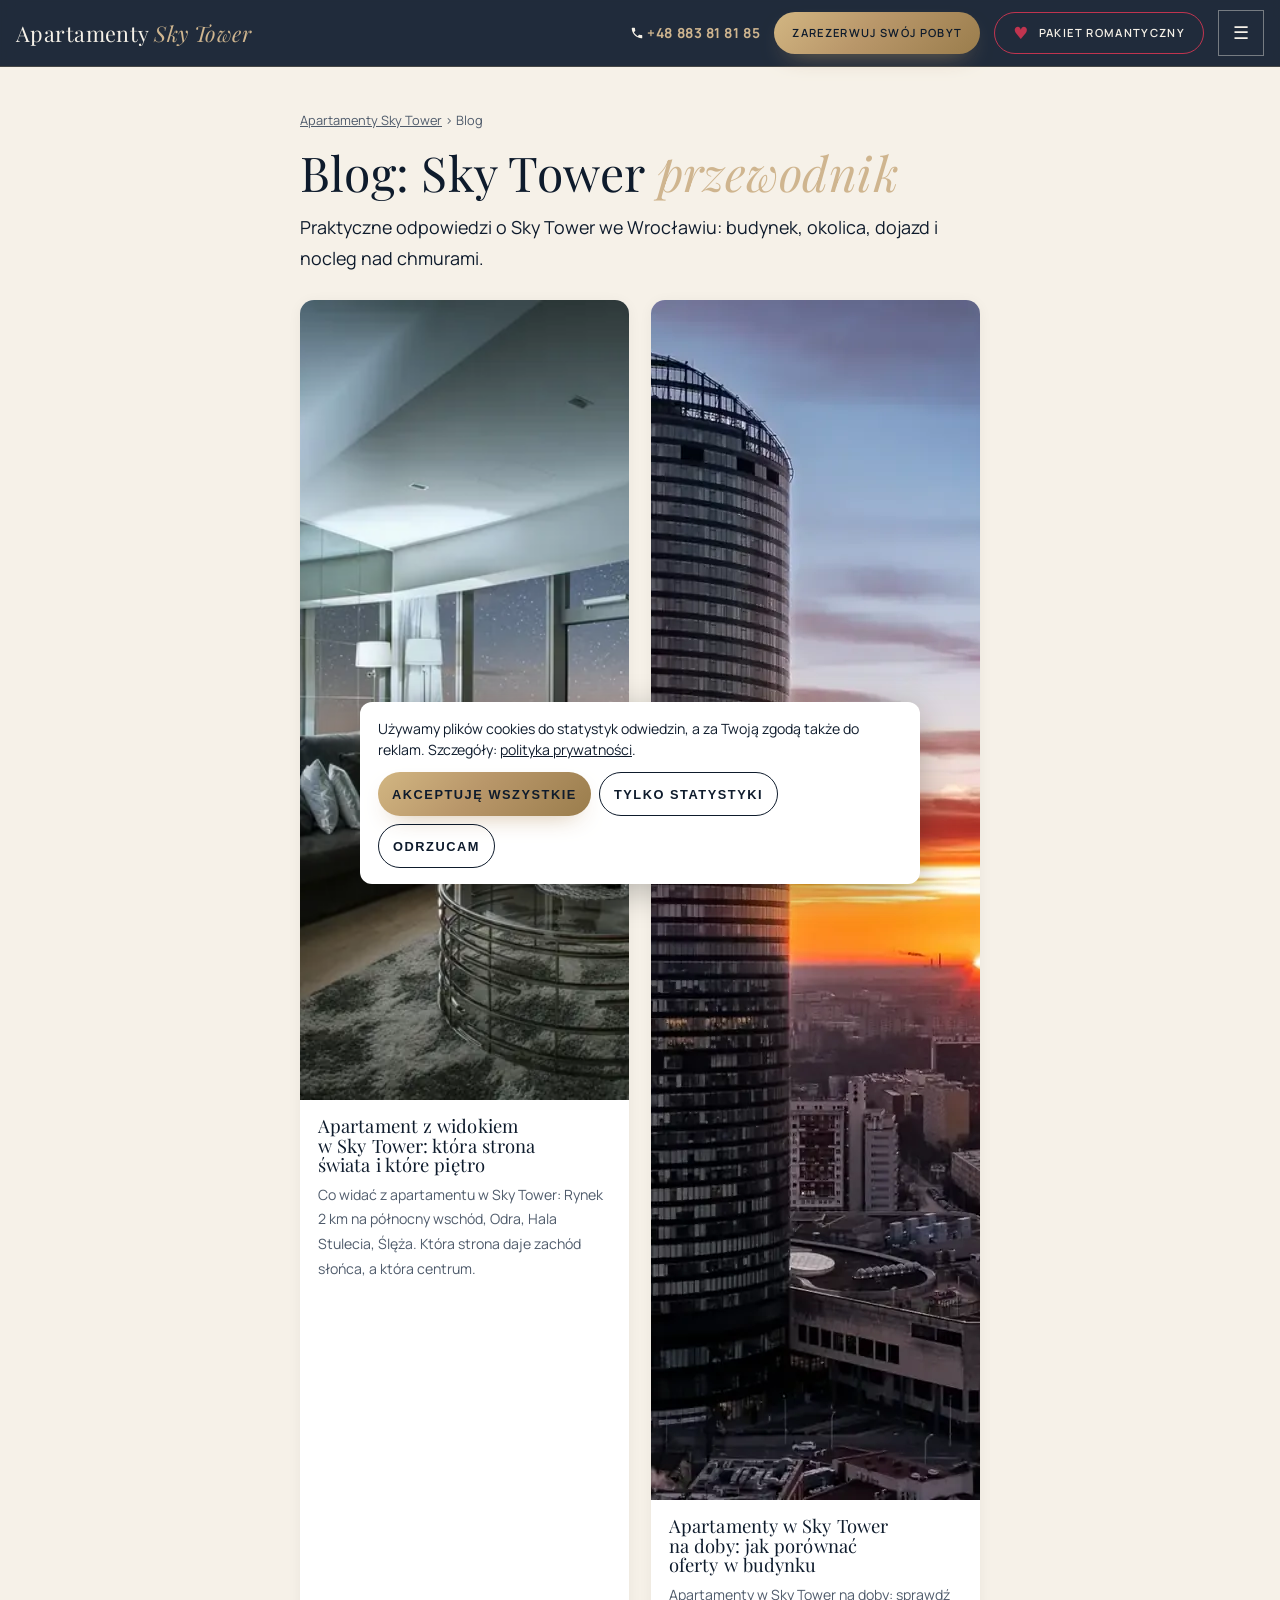
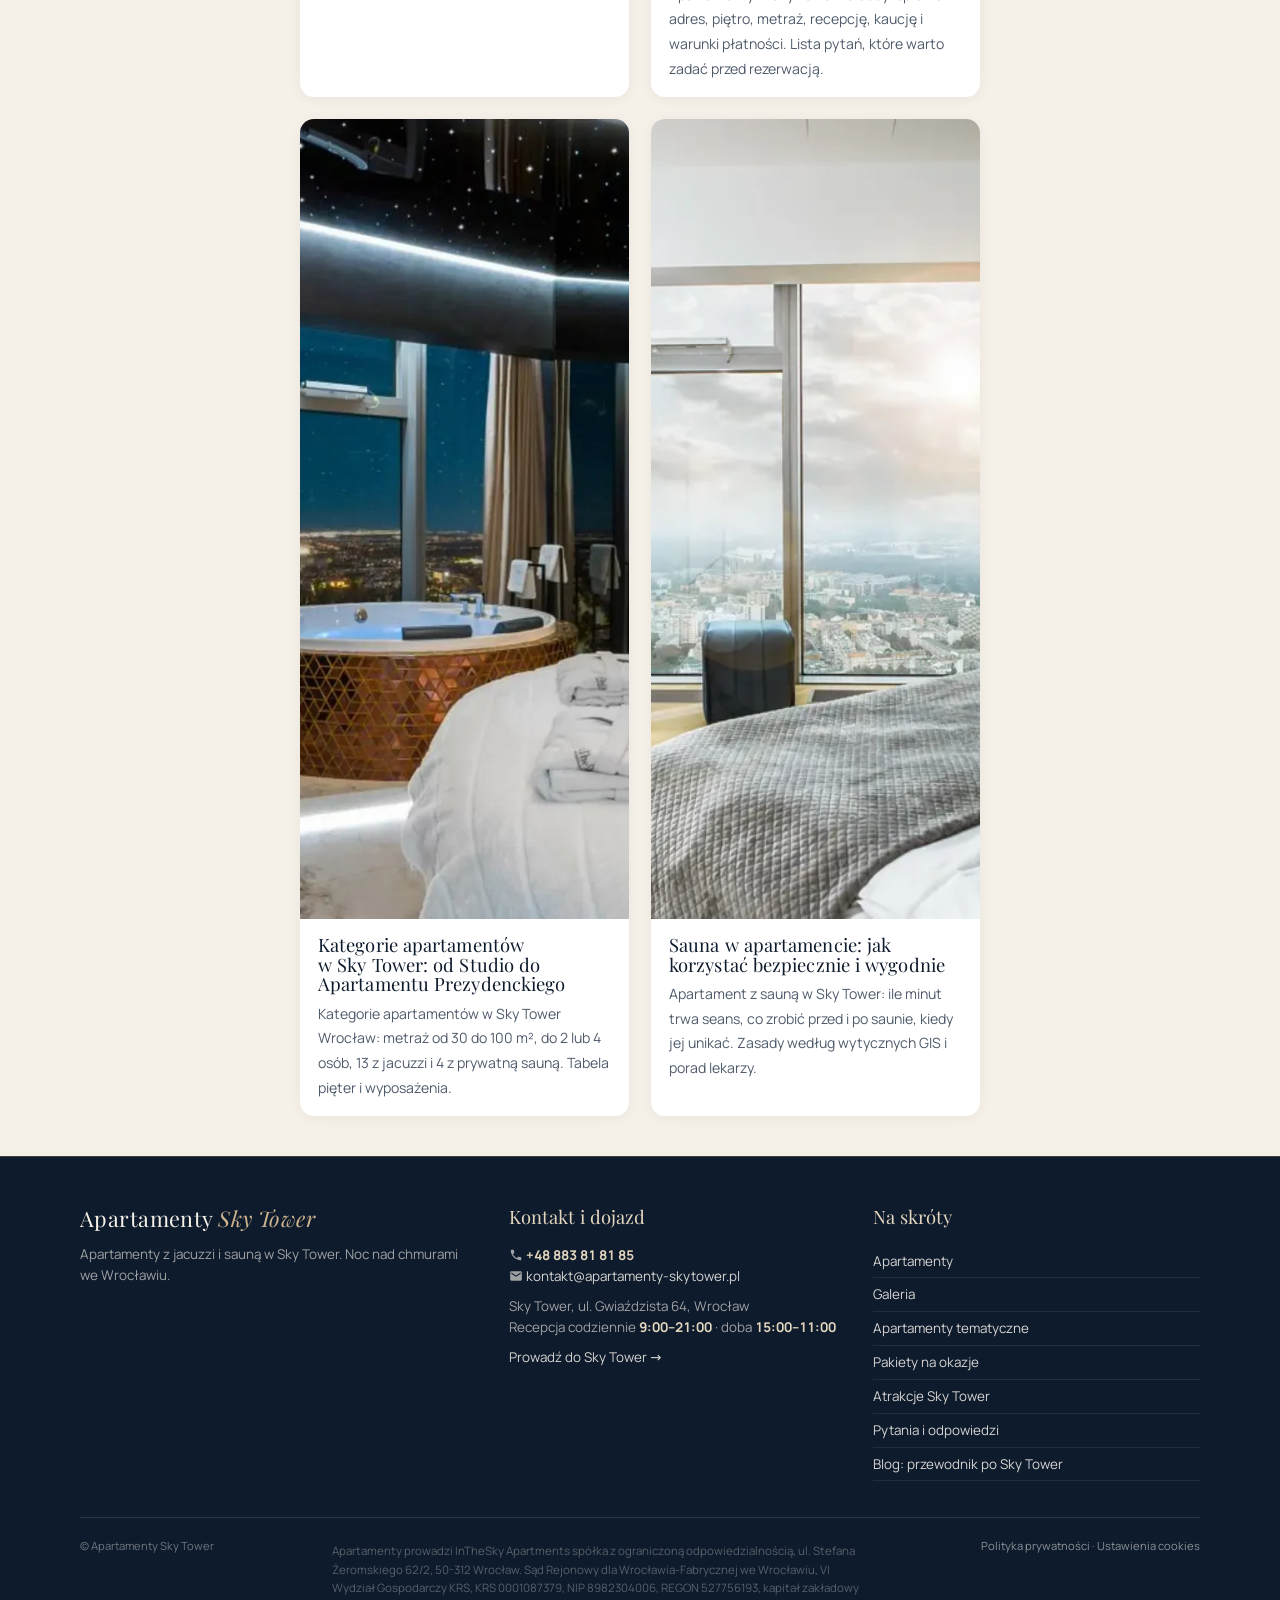
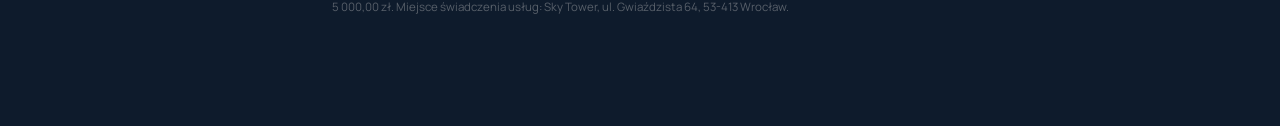
==== blog/index.html @ 71c55d1d "Strona apartamenty-skytower.pl" ====
<!DOCTYPE html>
<html lang="pl">
<head>
<meta charset="utf-8"/>
<script async src="https://www.googletagmanager.com/gtag/js?id=G-RV4G81XBP1"></script>
<script>window.dataLayer=window.dataLayer||[];function gtag(){dataLayer.push(arguments);}
gtag('consent','default',{ad_storage:'denied',ad_user_data:'denied',ad_personalization:'denied',analytics_storage:'denied',functionality_storage:'granted',security_storage:'granted',wait_for_update:500});
gtag('set','ads_data_redaction',true);gtag('set','url_passthrough',true);
window.zgodaClarity=function(){if(window.clarity)return;(function(c,l,a,r,i,t,y){c[a]=c[a]||function(){(c[a].q=c[a].q||[]).push(arguments)};t=l.createElement(r);t.async=1;t.src="https://www.clarity.ms/tag/"+i;y=l.getElementsByTagName(r)[0];y.parentNode.insertBefore(t,y);})(window,document,"clarity","script","z1pkvs44yq");};
try{var c=JSON.parse(localStorage.getItem('zgoda-v1')||'null');if(c){gtag('consent','update',{analytics_storage:c.a?'granted':'denied',ad_storage:c.m?'granted':'denied',ad_user_data:c.m?'granted':'denied',ad_personalization:c.m?'granted':'denied'});if(c.a)zgodaClarity();}}catch(e){}
gtag('js',new Date());gtag('config','G-RV4G81XBP1');</script>
<script>(function(w,d,s,l,i){w[l]=w[l]||[];w[l].push({'gtm.start':new Date().getTime(),event:'gtm.js'});var f=d.getElementsByTagName(s)[0],j=d.createElement(s);j.async=true;j.src='https://www.googletagmanager.com/gtm.js?id='+i;f.parentNode.insertBefore(j,f);})(window,document,'script','dataLayer','GTM-NVNTM3CW');</script>

<meta content="width=device-width, initial-scale=1.0" name="viewport"/>
<title>Blog: Apartamenty Sky Tower – przewodnik i porady</title>
<meta name="description" content="Przewodnik po Sky Tower we Wrocławiu: budynek, okolica, nocleg i praktyczne porady. Apartamenty Sky Tower."/>
<meta name="robots" content="index, follow, max-image-preview:large"/>
<link href="https://apartamenty-skytower.pl/blog/" rel="canonical"/>
<meta property="og:type" content="article"/><meta property="og:locale" content="pl_PL"/>
<meta property="og:title" content="Blog: Apartamenty Sky Tower – przewodnik i porady"/><meta property="og:description" content="Przewodnik po Sky Tower we Wrocławiu: budynek, okolica, nocleg i praktyczne porady. Apartamenty Sky Tower."/>
<meta property="og:url" content="https://apartamenty-skytower.pl/blog/"/><meta property="og:image" content="https://apartamenty-skytower.pl/media/penthouse-38-2.webp"/>
<meta name="theme-color" content="#0e1b2c"/>
<link rel="icon" href="/favicon.svg" type="image/svg+xml"/>
<link as="font" crossorigin="" href="/fonts/playfair-latin.woff2" rel="preload" type="font/woff2"/>
<link href="/style.css?v=202610221531" rel="stylesheet"/>
<script type="application/ld+json">{"@context": "https://schema.org", "@type": "Blog", "name": "Blog: Apartamenty Sky Tower", "url": "https://apartamenty-skytower.pl/blog/", "inLanguage": "pl-PL", "blogPost": [{"@type": "BlogPosting", "headline": "Apartament z widokiem w Sky Tower: która strona świata i które piętro", "url": "https://apartamenty-skytower.pl/blog/apartament-z-widokiem-sky-tower/", "datePublished": "2026-10-22"}, {"@type": "BlogPosting", "headline": "Apartamenty w Sky Tower na doby: jak porównać oferty w budynku", "url": "https://apartamenty-skytower.pl/blog/apartamenty-sky-tower-na-doby/", "datePublished": "2026-10-22"}, {"@type": "BlogPosting", "headline": "Kategorie apartamentów w Sky Tower: od Studio do Apartamentu Prezydenckiego", "url": "https://apartamenty-skytower.pl/blog/kategorie-apartamentow-sky-tower/", "datePublished": "2026-10-22"}, {"@type": "BlogPosting", "headline": "Sauna w apartamencie: jak korzystać bezpiecznie i wygodnie", "url": "https://apartamenty-skytower.pl/blog/sauna-w-apartamencie/", "datePublished": "2026-10-22"}]}</script>
</head>
<body>
<header class="topbar">
<a class="wordmark" href="/">Apartamenty <em>Sky Tower</em></a>
<span class="grow"></span>
<a class="top-tel" href="tel:+48883818185"><svg aria-hidden="true" class="ico" viewBox="0 0 24 24"><path d="M6.62 10.79a15.05 15.05 0 0 0 6.59 6.59l2.2-2.2a1 1 0 0 1 1.02-.24c1.12.37 2.33.57 3.57.57a1 1 0 0 1 1 1V20a1 1 0 0 1-1 1C10.85 21 3 13.15 3 4a1 1 0 0 1 1-1h3.5a1 1 0 0 1 1 1c0 1.24.2 2.45.57 3.57a1 1 0 0 1-.25 1.02l-2.2 2.2z"/></svg> <span>+48 883 81 81 85</span></a>
<a class="btn btn-gold" href="/rezerwacja/">Zarezerwuj swój pobyt</a>
<a class="btn btn-heart top-cta2" href="/" data-to="pakiety"><span class="hh">♥</span> Pakiet romantyczny</a>
<button aria-label="Otwórz menu" class="burger" data-menu-open="">☰</button>
</header>
<nav aria-label="Menu główne" class="menu" id="menu">
<button aria-label="Zamknij menu" class="close" data-menu-close="">✕</button>
<span class="eyebrow">Najczęściej wybierane</span>
<ul class="best">
<li><a href="/" data-to="pakiety"><span class="bic">♥</span><span class="btx"><b>Pakiety romantyczne</b><small>aranżacja przed Waszym przyjazdem</small></span><span class="chev">→</span></a></li>
<li><a href="/" data-to="kierunki"><span class="bic">✦</span><span class="btx"><b>Pięć kierunków świata</b><small>Tokio · Santorini · Madera · Diuna · Paris</small></span><span class="chev">→</span></a></li>
</ul>
<span class="eyebrow">Menu</span>
<ul class="plain">
<li><a href="/" data-to="apartamenty">Apartamenty</a></li><li><a href="/" data-to="galeria">Galeria</a></li><li><a href="/" data-to="kierunki">Apartamenty tematyczne</a></li><li><a href="/" data-to="pakiety">Pakiety na okazje</a></li><li><a href="/" data-to="atrakcje">Atrakcje Sky Tower</a></li><li><a href="/" data-to="faq">Pytania i odpowiedzi</a></li><li><a href="/blog/">Blog: przewodnik po Sky Tower</a></li><li><a href="/" data-to="kontakt">Kontakt i dojazd</a></li>
</ul>
<div class="mcta">
<a class="btn btn-gold" href="/rezerwacja/">Zarezerwuj swój pobyt <span class="arrow">→</span></a>
<a class="btn btn-line" href="tel:+48883818185"><svg aria-hidden="true" class="ico" viewBox="0 0 24 24"><path d="M6.62 10.79a15.05 15.05 0 0 0 6.59 6.59l2.2-2.2a1 1 0 0 1 1.02-.24c1.12.37 2.33.57 3.57.57a1 1 0 0 1 1 1V20a1 1 0 0 1-1 1C10.85 21 3 13.15 3 4a1 1 0 0 1 1-1h3.5a1 1 0 0 1 1 1c0 1.24.2 2.45.57 3.57a1 1 0 0 1-.25 1.02l-2.2 2.2z"/></svg> +48 883 81 81 85</a>
</div>
</nav>
<main class="art"><div class="wrap" style="max-width:1100px">
<nav class="crumbs" aria-label="Okruszki"><a href="/">Apartamenty Sky Tower</a> › Blog</nav>
<h1>Blog: Sky Tower <em>przewodnik</em></h1>
<p class="lead">Praktyczne odpowiedzi o Sky Tower we Wrocławiu: budynek, okolica, dojazd i nocleg nad chmurami.</p>
<div class="blog-list"><a class="blog-card" href="/blog/apartament-z-widokiem-sky-tower/"><img alt="Apartament z widokiem w Sky Tower: która strona świata i które piętro" loading="lazy" src="/media/penthouse-38-2.webp" width="1200" height="800"/><div><h2>Apartament z widokiem w Sky Tower: która strona świata i które piętro</h2><p>Co widać z apartamentu w Sky Tower: Rynek 2 km na północny wschód, Odra, Hala Stulecia, Ślęża. Która strona daje zachód słońca, a która centrum.</p></div></a><a class="blog-card" href="/blog/apartamenty-sky-tower-na-doby/"><img alt="Apartamenty w Sky Tower na doby: jak porównać oferty w budynku" loading="lazy" src="/media/budynek-5b8540b-960.webp" width="960" height="1200"/><div><h2>Apartamenty w Sky Tower na doby: jak porównać oferty w budynku</h2><p>Apartamenty w Sky Tower na doby: sprawdź adres, piętro, metraż, recepcję, kaucję i warunki płatności. Lista pytań, które warto zadać przed rezerwacją.</p></div></a><a class="blog-card" href="/blog/kategorie-apartamentow-sky-tower/"><img alt="Kategorie apartamentów w Sky Tower: od Studio do Apartamentu Prezydenckiego" loading="lazy" src="/media/prezydencki-v2-1.webp" width="1200" height="800"/><div><h2>Kategorie apartamentów w Sky Tower: od Studio do Apartamentu Prezydenckiego</h2><p>Kategorie apartamentów w Sky Tower Wrocław: metraż od 30 do 100 m², do 2 lub 4 osób, 13 z jacuzzi i 4 z prywatną sauną. Tabela pięter i wyposażenia.</p></div></a><a class="blog-card" href="/blog/sauna-w-apartamencie/"><img alt="Sauna w apartamencie: jak korzystać bezpiecznie i wygodnie" loading="lazy" src="/media/superior-sauna-39-v2-1.webp" width="1200" height="800"/><div><h2>Sauna w apartamencie: jak korzystać bezpiecznie i wygodnie</h2><p>Apartament z sauną w Sky Tower: ile minut trwa seans, co zrobić przed i po saunie, kiedy jej unikać. Zasady według wytycznych GIS i porad lekarzy.</p></div></a></div>
</div></main>
<footer id="kontakt">
<div class="wrap">
<div class="fgrid">
<div>
<p class="wordmark">Apartamenty <em>Sky Tower</em></p>
<p>Apartamenty z jacuzzi i sauną w Sky Tower. Noc nad chmurami we Wrocławiu.</p>
</div>
<div>
<h4>Kontakt i dojazd</h4>
<p><svg aria-hidden="true" class="ico" viewBox="0 0 24 24"><path d="M6.62 10.79a15.05 15.05 0 0 0 6.59 6.59l2.2-2.2a1 1 0 0 1 1.02-.24c1.12.37 2.33.57 3.57.57a1 1 0 0 1 1 1V20a1 1 0 0 1-1 1C10.85 21 3 13.15 3 4a1 1 0 0 1 1-1h3.5a1 1 0 0 1 1 1c0 1.24.2 2.45.57 3.57a1 1 0 0 1-.25 1.02l-2.2 2.2z"/></svg> <a href="tel:+48883818185"><b>+48 883 81 81 85</b></a><br/><svg aria-hidden="true" class="ico" viewBox="0 0 24 24"><path d="M20 4H4a2 2 0 0 0-2 2v12a2 2 0 0 0 2 2h16a2 2 0 0 0 2-2V6a2 2 0 0 0-2-2zm0 4.24-8 5-8-5V6l8 5 8-5v2.24z"/></svg> <a href="mailto:kontakt@apartamenty-skytower.pl">kontakt@apartamenty-skytower.pl</a></p>
<p>Sky Tower, ul. Gwiaździsta 64, Wrocław<br/>Recepcja codziennie <b>9:00–21:00</b> · doba <b>15:00–11:00</b></p>
<p><a href="https://maps.google.com/?q=Sky+Tower+Gwia%C5%BAdzista+64+Wroc%C5%82aw" rel="noopener" target="_blank">Prowadź do Sky Tower →</a></p>
</div>
<div class="fmenu">
<h4>Na skróty</h4>
<a href="/" data-to="apartamenty">Apartamenty</a><a href="/" data-to="galeria">Galeria</a><a href="/" data-to="kierunki">Apartamenty tematyczne</a><a href="/" data-to="pakiety">Pakiety na okazje</a><a href="/" data-to="atrakcje">Atrakcje Sky Tower</a><a href="/" data-to="faq">Pytania i odpowiedzi</a><a href="/blog/">Blog: przewodnik po Sky Tower</a>
</div>
</div>
<div class="legal">
<span>© Apartamenty Sky Tower</span>
<span class="firma">Apartamenty prowadzi InTheSky Apartments spółka z ograniczoną odpowiedzialnością, ul. Stefana Żeromskiego 62/2, 50-312 Wrocław. Sąd Rejonowy dla Wrocławia-Fabrycznej we Wrocławiu, VI Wydział Gospodarczy KRS, KRS 0001087379, NIP 8982304006, REGON 527756193, kapitał zakładowy 5 000,00 zł. Miejsce świadczenia usług: Sky Tower, ul. Gwiaździsta 64, 53-413 Wrocław.</span>
<span><a href="/polityka-prywatnosci/">Polityka prywatności</a> · <a href="/" data-zgoda-zmien>Ustawienia cookies</a></span>
</div>
</div>
</footer>
<script defer src="/site.js?v=202610221531"></script>
<div id="zgoda" class="zgoda" role="dialog" aria-label="Zgoda na pliki cookies" hidden>
<p>Używamy plików cookies do statystyk odwiedzin, a za Twoją zgodą także do reklam. Szczegóły: <a href="/polityka-prywatnosci/">polityka prywatności</a>.</p>
<div class="zgoda-b"><button type="button" class="btn btn-gold" data-z="all">Akceptuję wszystkie</button><button type="button" class="btn btn-line" data-z="stat">Tylko statystyki</button><button type="button" class="btn btn-line" data-z="none">Odrzucam</button></div>
</div>
<script>(function(){var b=document.getElementById('zgoda');if(!b)return;var s=null;try{s=localStorage.getItem('zgoda-v1')}catch(e){}if(!s)b.hidden=false;
function set(t){var c={a:t!=='none',m:t==='all'};try{localStorage.setItem('zgoda-v1',JSON.stringify(c))}catch(e){}
gtag('consent','update',{analytics_storage:c.a?'granted':'denied',ad_storage:c.m?'granted':'denied',ad_user_data:c.m?'granted':'denied',ad_personalization:c.m?'granted':'denied'});dataLayer.push({event:'zgoda_zapisana'});if(c.a&&window.zgodaClarity)zgodaClarity();b.hidden=true;}
b.addEventListener('click',function(e){var t=e.target.getAttribute('data-z');if(t)set(t);});
document.addEventListener('click',function(e){if(e.target.closest&&e.target.closest('[data-zgoda-zmien]')){e.preventDefault();b.hidden=false;}});})();</script>
</body>
</html>
---- style.css ----
@font-face{font-family:'Playfair Display';font-style:normal;font-weight:400 800;font-display:swap;src:url('/fonts/playfair-latin.woff2') format('woff2');unicode-range:U+0000-00FF,U+0131,U+0152-0153,U+02BB-02BC,U+02C6,U+02DA,U+02DC,U+2000-206F,U+2074,U+20AC,U+2122,U+2191,U+2193,U+2212,U+2215,U+FEFF,U+FFFD}
@font-face{font-family:'Playfair Display';font-style:italic;font-weight:400 800;font-display:swap;src:url('/fonts/playfair-i-latin.woff2') format('woff2');unicode-range:U+0000-00FF,U+0131,U+0152-0153,U+02BB-02BC,U+02C6,U+02DA,U+02DC,U+2000-206F,U+2074,U+20AC,U+2122,U+2191,U+2193,U+2212,U+2215,U+FEFF,U+FFFD}
@font-face{font-family:'Manrope';font-style:normal;font-weight:300 700;font-display:swap;src:url('/fonts/manrope-latin.woff2') format('woff2');unicode-range:U+0000-00FF,U+0131,U+0152-0153,U+02BB-02BC,U+02C6,U+02DA,U+02DC,U+2000-206F,U+2074,U+20AC,U+2122,U+2191,U+2193,U+2212,U+2215,U+FEFF,U+FFFD}
@font-face{font-family:'Playfair Display';font-style:normal;font-weight:400 800;font-display:swap;src:url('/fonts/playfair-latin-ext.woff2') format('woff2');unicode-range:U+0100-02AF,U+0304,U+0308,U+0329,U+1E00-1E9F,U+1EF2-1EFF,U+2020,U+20A0-20AB,U+20AD-20C0,U+2113,U+2C60-2C7F,U+A720-A7FF}
@font-face{font-family:'Playfair Display';font-style:italic;font-weight:400 800;font-display:swap;src:url('/fonts/playfair-i-latin-ext.woff2') format('woff2');unicode-range:U+0100-02AF,U+0304,U+0308,U+0329,U+1E00-1E9F,U+1EF2-1EFF,U+2020,U+20A0-20AB,U+20AD-20C0,U+2113,U+2C60-2C7F,U+A720-A7FF}
@font-face{font-family:'Manrope';font-style:normal;font-weight:300 700;font-display:swap;src:url('/fonts/manrope-latin-ext.woff2') format('woff2');unicode-range:U+0100-02AF,U+0304,U+0308,U+0329,U+1E00-1E9F,U+1EF2-1EFF,U+2020,U+20A0-20AB,U+20AD-20C0,U+2113,U+2C60-2C7F,U+A720-A7FF}
/* ============ IN THE SKY — design system (BRAND-INTHESKY.md) ============ */




:root{
  --navy:#0e1b2c; --navy-2:#172538; --gold:#b9976a; --gold-light:#cfb58f;
  --gold-pale:#e5d7bf; --ivory:#f6f1e8; --ink:#111111; --ink-soft:#4f5b6b;
  --line:#e0d9cb; --rose:#C0344F; --green:#7FC49E; --white:#ffffff;
  --ease:cubic-bezier(.22,.61,.36,1);
}
*{margin:0;padding:0;box-sizing:border-box}
html{scroll-behavior:smooth}
body{font-family:'Manrope',system-ui,-apple-system,sans-serif;background:var(--ivory);color:var(--ink);font-size:16px;line-height:1.7;-webkit-font-smoothing:antialiased}
h1,h2,h3,.serif{font-family:'Playfair Display',Georgia,serif;font-weight:400;line-height:1.06;text-wrap:balance;letter-spacing:.005em}
h1 em,h2 em,h3 em{font-style:italic;color:var(--gold-light)}
img{max-width:100%;display:block}
.wrap{max-width:1160px;margin:0 auto;padding:0 20px}
.eyebrow{font-size:.68rem;letter-spacing:.28em;text-transform:uppercase;font-weight:600;color:var(--gold)}
.btn{display:inline-flex;align-items:center;justify-content:center;gap:9px;min-height:44px;padding:10px 20px;font-weight:600;font-size:.7rem;letter-spacing:.12em;text-transform:uppercase;text-decoration:none;cursor:pointer;border:none;transition:all .3s var(--ease);text-align:center}
.btn-gold{background:var(--gold);color:var(--navy)}
.btn-gold:hover{background:var(--gold-pale);transform:translateY(-2px);box-shadow:0 14px 40px rgba(185,151,106,.35)}
.btn-line{background:transparent;color:var(--ivory);border:1px solid rgba(248,244,238,.45)}
.btn-line:hover{border-color:var(--gold-pale);color:var(--gold-pale)}
.btn-navy{background:var(--navy);color:var(--ivory)}
.btn:focus-visible{outline:3px solid var(--gold);outline-offset:3px}
.arrow{display:inline-block;transition:transform .3s var(--ease)}
.btn:hover .arrow{transform:translateX(6px)}

/* ---------- topbar ---------- */
.topbar{position:fixed;inset:0 0 auto;z-index:80;display:flex;align-items:center;gap:14px;padding:10px 16px;background:rgba(14,27,44,.92);backdrop-filter:blur(8px);border-bottom:1px solid rgba(185,151,106,.25)}
.topbar .logo img{height:40px;width:auto}
.topbar .grow{flex:1}
.top-tel{color:var(--ivory);text-decoration:none;font-weight:700;font-size:.86rem;letter-spacing:.04em;white-space:nowrap}
.top-tel span{color:var(--gold-light)}
.top-direct{color:var(--gold-pale);text-decoration:none;font-size:.72rem;font-weight:600;letter-spacing:.1em;text-transform:uppercase;white-space:nowrap;position:relative;padding:6px 2px;background:linear-gradient(90deg,var(--gold-pale),#fff,var(--gold-pale));background-size:200% 100%;-webkit-background-clip:text;background-clip:text;-webkit-text-fill-color:transparent;animation:shine 3s linear infinite}
@keyframes shine{to{background-position:-200% 0}}
.top-voucher{position:relative;color:var(--ivory);text-decoration:none;font-size:.72rem;font-weight:600;letter-spacing:.1em;text-transform:uppercase;border:1px solid rgba(185,151,106,.5);padding:9px 12px;white-space:nowrap;display:inline-block}
.top-voucher b{color:var(--rose);background:#fff;font-size:.62rem;padding:2px 6px;margin-left:6px;border-radius:2px;animation:pulse25 1.8s var(--ease) infinite;display:inline-block}
@keyframes pulse25{0%,100%{transform:scale(1)}50%{transform:scale(1.14)}}
.topbar .btn{min-height:42px;padding:9px 18px;font-size:.7rem}
.top-cta2{display:inline-flex}
.burger{width:46px;height:46px;background:transparent;border:1px solid rgba(248,244,238,.4);color:var(--ivory);font-size:1.15rem;cursor:pointer;display:flex;align-items:center;justify-content:center}
@media(max-width:1180px){.top-direct{display:none}}
@media(max-width:880px){.topbar .btn,.top-cta2{display:none}.top-tel{font-size:.78rem}.top-voucher{font-size:.6rem;padding:8px 8px}.top-voucher b{font-size:.56rem;padding:2px 4px;margin-left:4px}}
@media(max-width:520px){.top-tel span{display:none}.top-tel{font-size:1rem}}

/* menu overlay */
.menu{position:fixed;inset:0;z-index:90;background:linear-gradient(165deg,#0e1b2c 0%,#1A2440 78%,#22304F 100%);color:var(--ivory);padding:76px 22px 28px;overflow:auto;display:none}
.menu.open{display:block;animation:menuIn .22s ease both}
@keyframes menuIn{from{opacity:0}to{opacity:1}}
@keyframes mItem{from{opacity:0;transform:translateY(10px)}to{opacity:1;transform:none}}
.menu.open ul li{animation:mItem .34s ease both}
.menu.open ul li:nth-child(1){animation-delay:.04s}.menu.open ul li:nth-child(2){animation-delay:.08s}.menu.open ul li:nth-child(3){animation-delay:.12s}.menu.open ul li:nth-child(4){animation-delay:.16s}.menu.open ul li:nth-child(5){animation-delay:.2s}.menu.open ul li:nth-child(6){animation-delay:.24s}.menu.open ul li:nth-child(7){animation-delay:.28s}
@media(prefers-reduced-motion:reduce){.menu.open,.menu.open ul li{animation:none}}
.menu .close{position:absolute;top:16px;right:16px;width:46px;height:46px;background:transparent;border:1px solid rgba(248,244,238,.4);color:var(--ivory);font-size:1.2rem;cursor:pointer}
.menu .eyebrow{display:block;margin-bottom:10px}
.menu ul{list-style:none;margin:0 0 26px}
.menu .best li{margin-bottom:10px}
.menu .best a{display:flex;align-items:center;gap:13px;padding:11px 13px;border:1px solid rgba(185,151,106,.38);background:rgba(185,151,106,.09);color:var(--ivory);text-decoration:none;transition:background .18s,border-color .18s}
.menu .best a:hover{background:rgba(185,151,106,.18);border-color:rgba(185,151,106,.65)}
.menu .best .bic{flex:0 0 44px;height:44px;display:flex;align-items:center;justify-content:center;border:1px solid rgba(185,151,106,.5);background:rgba(14,27,44,.55)}
.menu .best .bic svg{width:21px;height:21px;fill:var(--gold-light)}
.menu .best .btx{flex:1;min-width:0;display:flex;flex-direction:column;gap:2px}
.menu .best .btx b{font-family:'Playfair Display',Georgia,serif;font-weight:400;font-size:1.28rem;line-height:1.12}
.menu .best .btx small{font-family:'Manrope',sans-serif;font-size:.66rem;letter-spacing:.03em;color:var(--gold-light)}
.menu .best .badge{font-family:'Manrope',sans-serif;font-weight:700;font-size:.88rem;color:var(--navy);background:var(--gold);padding:7px 10px;white-space:nowrap}
.menu .best .chev{color:rgba(185,151,106,.75);font-size:1.05rem}
.menu .plain a{display:flex;justify-content:space-between;align-items:center;padding:11px 2px;color:var(--ivory);text-decoration:none;font-family:'Playfair Display',Georgia,serif;font-size:1.55rem;line-height:1.1;border-bottom:1px solid rgba(248,244,238,.13);transition:padding-left .18s,color .18s}
.menu .plain a::after{content:'→';font-family:'Manrope',sans-serif;font-size:.95rem;color:rgba(185,151,106,.55)}
.menu .plain a:hover{padding-left:8px;color:var(--gold-pale)}
.menu .mcta{display:grid;gap:12px;margin-top:20px}
@media(min-width:768px){
  .menu{left:auto;width:min(440px,92vw);box-shadow:-40px 0 90px rgba(0,0,0,.5);border-left:1px solid rgba(185,151,106,.25)}
  .menu.open{animation:menuSlide .28s ease both}
  @keyframes menuSlide{from{opacity:0;transform:translateX(36px)}to{opacity:1;transform:none}}
}

/* ---------- hero ze sliderem pionów ---------- */
.hero{position:relative;min-height:92svh;display:grid;align-items:end;color:var(--ivory);isolation:isolate;overflow:hidden;background:var(--navy)}
.slides{position:absolute;inset:0;z-index:-2}
.slides img{position:absolute;inset:0;width:100%;height:100%;object-fit:cover;opacity:0;transition:opacity 1.1s var(--ease);filter:brightness(.85)}
.slides img.on{opacity:1}
.hero::after{content:"";position:absolute;inset:0;z-index:-1;background:linear-gradient(180deg,rgba(14,27,44,.62),rgba(14,27,44,.34) 42%,rgba(14,27,44,.94) 100%)}
.hero-inner{padding:112px 0 42px;max-width:880px;text-align:center}
.hero-inner .badge{margin-left:auto;margin-right:auto}
.hero .cta-row{justify-content:center}
.hero .cta-row .btn{min-height:42px;padding:9px 16px;font-size:.64rem;width:auto;max-width:250px}
.ico{display:inline-block;vertical-align:-2px;width:14px;height:14px;fill:currentColor}
.hero .trustbar{justify-content:center}
@media(min-width:900px){.hero-inner{text-align:left}.hero .cta-row{justify-content:flex-start}.hero .trustbar{justify-content:flex-start}.hero-inner .badge{margin-left:0}}
.dots{display:flex;gap:8px;margin-top:18px;justify-content:center}
@media(min-width:900px){.dots{justify-content:flex-start}}
.dots button{width:26px;height:4px;border:none;background:rgba(248,244,238,.3);cursor:pointer;padding:0;transition:background .3s}
.dots button.on{background:var(--gold)}
@media(min-width:900px){
  .hero{min-height:92vh;align-items:end;justify-items:center}
  .hero::after{background:linear-gradient(180deg,rgba(14,27,44,.45) 0%,rgba(14,27,44,.25) 40%,rgba(14,27,44,.78) 100%)}
  .hero-inner{padding:120px 24px 56px;max-width:1040px;text-align:center}
  .hero-inner h1{font-size:clamp(2.2rem,3.6vw,3.3rem);text-wrap:balance}
  .hero .cta-row{justify-content:center}
  .hero .trustbar{justify-content:center}
  .hero-inner .badge{margin-left:auto}
  .datebar{margin-left:auto;margin-right:auto}
  .dots{justify-content:center}
}
.slides picture{position:absolute;inset:0}
.slides picture img{position:absolute;inset:0}
/* przycisk pakiet romantyczny z sercem */
.btn-heart{background:transparent;color:var(--ivory);border:1px solid var(--rose);position:relative}
.btn-heart .hh{color:var(--rose);font-size:1.05rem;line-height:1;animation:heartBeat 1.6s var(--ease) infinite;display:inline-block}
.btn-heart:hover{background:rgba(192,52,79,.14);border-color:#E05C77;color:#fff}
@keyframes heartBeat{0%,100%{transform:scale(1)}12%{transform:scale(1.25)}24%{transform:scale(1)}36%{transform:scale(1.18)}}
.badge{display:inline-flex;align-items:center;gap:10px;border:1px solid var(--gold-pale);color:var(--gold-pale);font-size:.64rem;font-weight:600;letter-spacing:.24em;text-transform:uppercase;padding:8px 16px;margin-bottom:22px}
.badge::before{content:"";width:6px;height:6px;background:var(--rose);border-radius:50%}
.hero h1{font-size:clamp(1.95rem,6vw,3.8rem);margin-bottom:14px}
.hero p.lead{font-size:clamp(.98rem,1.5vw,1.15rem);font-weight:300;max-width:56ch;margin-bottom:28px;color:rgba(248,244,238,.94)}
.cta-row{display:flex;flex-wrap:wrap;gap:12px}
.trustbar{display:flex;flex-wrap:wrap;gap:10px 34px;margin-top:34px;padding-top:20px;border-top:1px solid rgba(248,244,238,.22);font-size:.78rem;color:rgba(248,244,238,.82)}
.trustbar b{color:var(--gold-pale);font-weight:700;font-variant-numeric:tabular-nums}
@media(max-width:640px){.hero{min-height:0}.hero-inner{padding:120px 0 38px}.cta-row .btn{width:100%}}

/* silnik rezerwacyjny na stronie */
.engine{background:var(--navy);color:var(--ivory);padding:30px 0 34px;border-top:1px solid rgba(185,151,106,.25)}
.engine .head{text-align:center;max-width:700px;margin:0 auto 20px}
.engine h2{font-size:clamp(1.7rem,4.2vw,2.5rem)}
.engine .frame{max-width:980px;margin:0 auto;background:var(--white);border:1px solid rgba(185,151,106,.5);overflow:hidden}
.engine iframe:not(#previo-booking-iframe){display:block;width:100%;height:min(410px,48vh);border:0}#previo-booking-iframe{display:block;width:100%;border:0}
.engine .note{text-align:center;font-size:.74rem;color:rgba(248,244,238,.65);margin-top:14px}
.engine .note b{color:var(--gold-pale)}

/* pasek parkingowy — cienki */
.thinstrip{background:var(--ivory);border-block:1px solid var(--line);padding:12px 20px;text-align:center;font-size:.8rem;letter-spacing:.16em;text-transform:uppercase;font-weight:600;color:var(--ink-soft)}
.thinstrip b{color:var(--navy)}

/* slider atutów */
.atuty-slider{display:grid;grid-auto-flow:column;grid-auto-columns:min(56vw,240px);gap:16px;overflow-x:auto;scroll-snap-type:x mandatory;padding:4px 20px 18px;scrollbar-width:thin;scrollbar-color:var(--gold) transparent}
.atuty-slider::-webkit-scrollbar{height:6px}
.atuty-slider::-webkit-scrollbar-thumb{background:var(--gold)}
.atuty-slider .atut{scroll-snap-align:start;aspect-ratio:4/5}

/* modal znizki (tytuly, zero podtytulow) */
.pop .tiles{display:grid;grid-template-columns:1fr 1fr;gap:10px;margin:18px 0 22px}
.pop .tile{border:1px solid rgba(185,151,106,.4);padding:16px 10px;font-family:'Playfair Display',Georgia,serif;font-size:1.05rem;line-height:1.25;color:var(--ivory)}
.pop .tile b{display:block;font-family:'Manrope';font-size:1.3rem;color:var(--gold-pale);font-variant-numeric:tabular-nums;margin-bottom:4px}

/* chat input */
.ch-in{display:flex;border-top:1px solid var(--line);background:var(--white)}
.ch-in input{flex:1;border:0;padding:12px;font:inherit;font-size:.85rem;min-width:0}
.ch-in input:focus{outline:2px solid var(--gold);outline-offset:-2px}
.ch-in button{border:0;background:var(--gold);color:var(--navy);font-weight:700;padding:0 18px;cursor:pointer;font-size:1rem}
.msg .card{display:block;border:1px solid var(--line);text-decoration:none;color:var(--ink);margin-top:8px;background:var(--ivory)}
.msg .card img{width:100%;height:110px;object-fit:cover}
.msg .card span{display:block;padding:8px 10px;font-size:.76rem;font-weight:600}
.msg .card em{color:var(--gold);font-style:normal}

/* language switcher */
.lang{display:flex;gap:2px;align-items:center}
.lang a{color:rgba(248,244,238,.55);text-decoration:none;font-size:.66rem;font-weight:700;letter-spacing:.08em;padding:6px 7px;text-transform:uppercase}
.lang a.on,.lang a:hover{color:var(--gold-pale)}
@media(max-width:600px){.lang{display:none}.menu .lang{display:flex;margin-bottom:18px}}

/* ---------- direct booking strip + korzysci ---------- */
.direct{background:var(--navy);color:var(--ivory);padding:56px 0 60px;border-top:1px solid rgba(185,151,106,.25)}
.direct h2{font-size:clamp(1.7rem,4.2vw,2.6rem);margin-bottom:8px}
.direct .sub{color:rgba(248,244,238,.75);font-weight:300;max-width:60ch;margin-bottom:28px;font-size:.95rem}
.perks{display:grid;grid-template-columns:repeat(auto-fit,minmax(250px,1fr));gap:1px;background:rgba(185,151,106,.3);border:1px solid rgba(185,151,106,.3)}
.perk{background:var(--navy);padding:20px 22px;display:flex;gap:14px;align-items:flex-start}
.perk b{color:var(--gold-pale);font-variant-numeric:tabular-nums;font-size:1.05rem;line-height:1.3}
.perk .t{font-size:.86rem;color:rgba(248,244,238,.9)}
.perk .t strong{display:block;color:var(--ivory);font-size:.92rem;margin-bottom:2px}
.perk::before{content:"✓";color:var(--gold);font-weight:700;margin-top:2px}

/* marquee */
.marquee{background:var(--navy-2);color:var(--gold-pale);overflow:hidden;border-block:1px solid rgba(185,151,106,.2)}
.marquee-track{display:flex;white-space:nowrap;animation:mq 30s linear infinite;width:max-content}
@keyframes mq{to{transform:translateX(-50%)}}
.marquee span{font-family:'Playfair Display',Georgia,serif;font-size:1rem;padding:12px 24px;display:inline-flex;align-items:center;gap:24px}
.marquee span::after{content:"✦";color:var(--gold);font-size:.7rem}
.marquee span b{color:#FF9AA8;font-weight:400}

/* ---------- sekcje wspolne ---------- */
.sec{padding:52px 0}
.sec .head{max-width:780px;margin:0 auto 26px;text-align:center}
.sec h2{font-size:clamp(2rem,5vw,3.4rem);margin:12px 0 12px}
.sec h2 em{color:var(--gold)}
.sec .head p{color:var(--ink-soft);font-weight:300}
.sec.dark{background:var(--navy);color:var(--ivory)}
.sec.dark .head p{color:rgba(248,244,238,.75)}
.sec.dark h2 em{color:var(--gold-pale)}

/* atuty — zdjecia zamiast ikon */
.atuty{display:grid;grid-template-columns:repeat(auto-fit,minmax(280px,1fr));gap:18px}
.atut{position:relative;aspect-ratio:4/5;overflow:hidden;color:var(--ivory);display:flex;align-items:flex-end;text-decoration:none}
.atut img{position:absolute;inset:0;width:100%;height:100%;object-fit:cover;transition:transform .8s var(--ease)}
.atut:hover img{transform:scale(1.06)}
.atut::after{content:"";position:absolute;inset:0;background:linear-gradient(180deg,rgba(14,27,44,0) 42%,rgba(14,27,44,.88) 100%)}
.atut .cap{position:relative;z-index:2;padding:14px}
.atut .cap h3{font-size:1.15rem;margin-bottom:2px}
.atut .cap p{font-size:.8rem;color:rgba(248,244,238,.85);font-weight:300}

/* pakiety karty */
.plans{display:grid;grid-template-columns:repeat(auto-fit,minmax(260px,1fr));gap:16px;align-items:stretch}
.plan{background:var(--navy-2);border:1px solid rgba(185,151,106,.2);display:flex;flex-direction:column;position:relative;overflow:hidden;transition:transform .35s var(--ease),border-color .35s var(--ease);color:var(--ivory)}
.plan:hover{transform:translateY(-8px);border-color:var(--gold)}
.plan.featured{border-color:var(--gold)}
.plan .photo{aspect-ratio:16/9;overflow:hidden;position:relative}
.plan .photo img{width:100%;height:100%;object-fit:cover;transition:transform .8s var(--ease)}
.plan:hover .photo img{transform:scale(1.05)}
.ribbon{position:absolute;top:14px;left:14px;background:var(--rose);color:#fff;font-size:.6rem;font-weight:700;letter-spacing:.18em;text-transform:uppercase;padding:6px 12px;z-index:2}
.ribbon.gold{background:var(--gold);color:var(--navy)}
.plan-body{padding:18px 16px 18px;display:flex;flex-direction:column;flex:1;gap:0}
.plan h3{font-size:1.35rem;margin-bottom:3px}
.plan .floors{font-size:.66rem;letter-spacing:.18em;text-transform:uppercase;color:var(--gold-pale);font-weight:600;margin-bottom:14px}
.price-row{display:flex;align-items:baseline;gap:12px}
.price-now{font-family:'Playfair Display',Georgia,serif;font-size:2.1rem;color:var(--gold-pale);font-variant-numeric:tabular-nums;line-height:1}
.price-now small{font-size:1.05rem}
.price-from{font-size:.72rem;color:rgba(248,244,238,.6)}
.plan ul{list-style:none;margin:14px 0 22px;flex:1}
.plan li{padding:8px 0 8px 26px;position:relative;font-size:.87rem;color:rgba(248,244,238,.88);border-bottom:1px solid rgba(185,151,106,.13)}
.plan li:last-child{border-bottom:none}
.plan li::before{content:"—";position:absolute;left:0;color:var(--gold)}
.plan .btn{width:100%}

/* apartamenty slider */
.aps-slider{display:grid;grid-auto-flow:column;grid-auto-columns:min(60vw,250px);gap:16px;overflow-x:auto;scroll-snap-type:x mandatory;padding:4px 20px 18px;scrollbar-width:thin;scrollbar-color:var(--gold) transparent}
.aps-slider::-webkit-scrollbar{height:6px}
.aps-slider::-webkit-scrollbar-thumb{background:var(--gold)}
.ap{scroll-snap-align:start;background:var(--white);border:1px solid var(--line);display:flex;flex-direction:column;transition:transform .35s var(--ease),box-shadow .35s var(--ease)}
.ap:hover{transform:translateY(-6px);box-shadow:0 20px 50px rgba(14,27,44,.14)}
.ap .photo{aspect-ratio:4/5;overflow:hidden}
.ap .photo img{width:100%;height:100%;object-fit:cover;transition:transform .8s var(--ease)}
.ap:hover .photo img{transform:scale(1.05)}
.ap-body{padding:18px 18px 20px;display:flex;flex-direction:column;gap:6px;flex:1}
.ap-body h3{font-size:1.08rem}
.ap-body .fl{font-size:.64rem;letter-spacing:.16em;text-transform:uppercase;color:var(--gold);font-weight:600}
.ap-body .pr{margin-top:auto;padding-top:8px;font-size:.8rem;color:var(--ink-soft)}
.ap-body .pr b{font-family:'Playfair Display',Georgia,serif;font-size:1.3rem;color:var(--navy);font-variant-numeric:tabular-nums}
.ap-body .btn{min-height:46px;padding:10px 14px;font-size:.7rem;margin-top:10px}

/* ---------- sky tower — film ---------- */
.tower{position:relative;background:var(--navy)}
.tower .stick{position:relative;height:min(74svh,660px);overflow:hidden;display:grid;align-items:end;isolation:isolate}
.tower video{position:absolute;inset:0;width:100%;height:100%;object-fit:cover;z-index:-2}
.tower .stick::after{content:"";position:absolute;inset:0;z-index:-1;background:linear-gradient(180deg,rgba(14,27,44,.3),rgba(14,27,44,0) 40%,rgba(14,27,44,.86))}
.tower .panel{color:var(--ivory);text-align:center;padding:0 22px 34px;text-shadow:0 2px 18px rgba(14,27,44,.9);width:100%}
.tower h2{font-size:clamp(1.4rem,3.6vw,2.2rem);margin:0 0 4px}
.tower p{max-width:46ch;margin:0 auto;color:rgba(248,244,238,.85);font-weight:300;font-size:.95rem}
.tower .stats{display:flex;justify-content:center;gap:26px;margin-top:12px;flex-wrap:wrap}
.tower .stats b{display:block;font-family:'Playfair Display',Georgia,serif;font-size:1.4rem;color:var(--gold-pale);font-variant-numeric:tabular-nums}
.tower .stats span{font-size:.7rem;letter-spacing:.14em;text-transform:uppercase;color:rgba(248,244,238,.7)}

/* opinie */
.scores{display:flex;flex-wrap:wrap;gap:20px 54px;justify-content:center;margin-top:8px}
.score b{display:block;font-family:'Playfair Display',Georgia,serif;font-size:2.6rem;color:var(--gold);font-variant-numeric:tabular-nums}
.score span{font-size:.74rem;color:var(--ink-soft)}
blockquote.op{font-family:'Playfair Display',Georgia,serif;font-size:clamp(1.4rem,3vw,2rem);line-height:1.3;max-width:30ch;margin:34px auto 8px;text-align:center}
blockquote.op em{color:var(--gold)}
.op-src{text-align:center;font-size:.78rem;color:var(--ink-soft)}

/* voucher cross */
.vcross{position:relative;isolation:isolate;color:var(--ivory);text-align:center;padding:64px 22px;overflow:hidden}
.vcross img.bg{position:absolute;inset:0;width:100%;height:100%;object-fit:cover;z-index:-2}
.vcross::after{content:"";position:absolute;inset:0;background:rgba(14,27,44,.74);z-index:-1}
.vcross h2{font-size:clamp(1.9rem,4.6vw,3.1rem);max-width:24ch;margin:12px auto}
.vcross p{max-width:52ch;margin:0 auto 28px;font-weight:300;color:rgba(248,244,238,.85)}
.voff{display:inline-block;background:var(--rose);color:#fff;font-weight:700;font-size:.72rem;letter-spacing:.14em;padding:6px 12px;text-transform:uppercase;animation:pulse25 1.8s var(--ease) infinite}

/* faq */
.faq-t{max-width:860px;margin:0 auto;border:1px solid var(--line);background:var(--white)}
.faq-t .row{display:grid;grid-template-columns:minmax(130px,34%) 1fr;border-bottom:1px solid var(--line)}
.faq-t .row:last-child{border-bottom:none}
.faq-t .q{padding:16px 18px;font-weight:600;font-size:.9rem;background:var(--ivory);border-right:1px solid var(--line)}
.faq-t .a{padding:16px 18px;font-size:.9rem;color:var(--ink-soft)}
@media(max-width:620px){.faq-t .row{grid-template-columns:1fr}.faq-t .q{border-right:none;border-bottom:1px dashed var(--line)}}

/* lokalizacja / kontakt */
.loc{display:grid;grid-template-columns:1fr 1fr;gap:34px;align-items:center}
.loc .card{background:var(--white);border:1px solid var(--line);padding:30px}
.loc .card p{font-size:.92rem;margin-bottom:10px}
.loc .card b{font-variant-numeric:tabular-nums}
.loc .ph{aspect-ratio:4/3;overflow:hidden}
.loc .ph img{width:100%;height:100%;object-fit:cover}
@media(max-width:820px){.loc{grid-template-columns:1fr}}

/* footer */
footer{background:var(--navy);color:rgba(248,244,238,.62);font-size:.84rem;padding:44px 0 110px;border-top:1px solid rgba(185,151,106,.3)}
footer .fgrid{display:grid;grid-template-columns:1.2fr 1fr 1fr;gap:36px;align-items:start}
@media(max-width:760px){footer .fgrid{grid-template-columns:1fr;gap:28px}}
footer img{height:44px;margin:0 0 14px}
footer h4{font-family:'Playfair Display',Georgia,serif;font-weight:400;color:var(--gold-pale);font-size:1.15rem;margin-bottom:12px}
footer p{margin-bottom:8px;line-height:1.6}
footer a{color:rgba(248,244,238,.85);text-decoration:none}
footer a:hover{color:var(--gold-pale)}
footer .fmenu a{display:block;padding:5px 0;border-bottom:1px solid rgba(248,244,238,.08)}
footer .legal{margin-top:36px;padding-top:18px;border-top:1px solid rgba(248,244,238,.12);display:flex;flex-wrap:wrap;gap:8px 22px;justify-content:space-between;font-size:.7rem;color:rgba(248,244,238,.42)}
footer .legal a{color:rgba(248,244,238,.55)}
footer b{color:var(--gold-pale);font-variant-numeric:tabular-nums}

/* karty pakietow (pakiety.html) */
.pk-grid{display:grid;grid-template-columns:repeat(auto-fill,minmax(190px,1fr));gap:12px}
.pk{background:var(--white);border:1px solid var(--line);display:flex;flex-direction:column;text-decoration:none;color:var(--ink);transition:transform .3s var(--ease),box-shadow .3s var(--ease)}
.pk:hover{transform:translateY(-5px);box-shadow:0 18px 44px rgba(14,27,44,.14)}
.pk .photo{aspect-ratio:16/9;overflow:hidden}
.pk .photo img{width:100%;height:100%;object-fit:cover;transition:transform .7s var(--ease)}
.pk:hover .photo img{transform:scale(1.05)}
.pk .b{padding:14px 16px 16px;display:flex;flex-direction:column;gap:4px;flex:1}
.pk h3{font-size:1.15rem;color:var(--navy)}
.pk p{font-size:.78rem;color:var(--ink-soft);flex:1}
.pk .go{font-size:.66rem;letter-spacing:.14em;text-transform:uppercase;font-weight:700;color:var(--gold-deep)}

/* sticky mobile bar */
.stickybar{position:fixed;left:50%;transform:translateX(-50%);bottom:calc(8px + env(safe-area-inset-bottom));z-index:70;display:none;width:min(78vw,300px);padding:0;background:transparent;border:0}
.stickybar .btn{width:100%;min-height:38px;font-size:.6rem;padding:8px 12px;box-shadow:0 10px 30px rgba(14,27,44,.45)}
@media(max-width:880px){.stickybar{display:block}}
/* telefon nad czatem */
.tel-fab{position:fixed;right:14px;bottom:calc(126px + env(safe-area-inset-bottom));z-index:75;width:54px;height:54px;border-radius:50%;background:var(--navy);border:1px solid var(--gold);color:var(--gold-pale);display:none;align-items:center;justify-content:center;text-decoration:none;box-shadow:0 10px 30px rgba(14,27,44,.35)}
.tel-fab .ico{width:20px;height:20px}
@media(max-width:880px){.tel-fab{display:flex}}
@media(min-width:881px){.tel-fab{display:flex;bottom:84px}}

/* chat */
.chat-fab{position:fixed;right:14px;bottom:calc(64px + env(safe-area-inset-bottom));z-index:75;width:54px;height:54px;border-radius:50%;background:var(--gold);color:var(--navy);border:none;font-size:1.35rem;cursor:pointer;box-shadow:0 10px 30px rgba(14,27,44,.35)}
@media(min-width:881px){.chat-fab{bottom:20px}}
.chat{position:fixed;right:12px;bottom:calc(190px + env(safe-area-inset-bottom));z-index:76;width:min(92vw,360px);max-height:min(58vh,500px);background:var(--white);border:1px solid var(--line);display:none;flex-direction:column;box-shadow:0 24px 70px rgba(14,27,44,.35)}
@media(min-width:881px){.chat{bottom:84px}}
.chat.open{display:flex}
.chat .ch-h{background:var(--navy);color:var(--ivory);padding:12px 14px;font-size:.82rem;display:flex;justify-content:space-between;align-items:center}
.chat .ch-h b{font-weight:600}
.chat .ch-h button{background:none;border:none;color:var(--ivory);font-size:1rem;cursor:pointer}
.chat .ch-m{flex:1;overflow:auto;padding:12px;display:flex;flex-direction:column;gap:8px;background:var(--ivory)}
.msg{max-width:86%;padding:9px 12px;font-size:.82rem;line-height:1.5}
.msg.bot{background:var(--white);border:1px solid var(--line)}
.msg.me{background:var(--navy);color:var(--ivory);align-self:flex-end}
.msg a{color:var(--gold);font-weight:600}
.chips{display:flex;flex-wrap:wrap;gap:6px;padding:10px;border-top:1px solid var(--line);background:var(--white)}
.chips button{border:1px solid var(--gold);background:transparent;color:var(--navy);font-size:.68rem;font-weight:600;padding:7px 10px;cursor:pointer;letter-spacing:.04em}
.chips button:hover{background:var(--gold);color:var(--navy)}

/* popup */
.pop{position:fixed;inset:0;z-index:95;background:rgba(14,27,44,.6);display:none;align-items:center;justify-content:center;padding:20px}
.pop.open{display:flex}
.pop .box{background:var(--navy);color:var(--ivory);max-width:420px;width:100%;padding:34px 28px;text-align:center;border:1px solid rgba(185,151,106,.4);position:relative}
.pop .box .x{position:absolute;top:10px;right:12px;background:none;border:none;color:rgba(248,244,238,.6);font-size:1.25rem;cursor:pointer;padding:6px}
.pop .big{font-family:'Playfair Display',Georgia,serif;font-size:3rem;color:var(--gold-pale)}
.pop h3{font-size:1.5rem;margin:6px 0 8px}
.pop p{font-size:.85rem;color:rgba(248,244,238,.8);margin-bottom:20px}

/* cookies */
.cook{position:fixed;left:12px;right:12px;bottom:calc(58px + env(safe-area-inset-bottom));z-index:85;background:var(--white);border:1px solid var(--line);padding:14px 16px;display:none;gap:12px;align-items:center;flex-wrap:wrap;box-shadow:0 18px 50px rgba(14,27,44,.25);font-size:.78rem}
@media(min-width:881px){.cook{left:auto;right:20px;bottom:20px;max-width:420px}}
.cook.show{display:flex}
.cook p{flex:1 1 220px;color:var(--ink-soft);margin:0}
.cook button{min-height:40px;padding:8px 16px;font-size:.68rem}
.cook .ghost{background:transparent;border:1px solid var(--line);color:var(--ink-soft);cursor:pointer;text-transform:uppercase;letter-spacing:.08em;font-weight:600}

/* reveal */
.reveal{opacity:0;transform:translateY(32px);transition:opacity .7s var(--ease),transform .7s var(--ease)}
.reveal.in{opacity:1;transform:none}
.reveal.d1{transition-delay:.1s}.reveal.d2{transition-delay:.2s}.reveal.d3{transition-delay:.3s}
.pulse{animation:ctaPulse 2.2s var(--ease) infinite}
@keyframes ctaPulse{0%,100%{box-shadow:0 0 0 0 rgba(185,151,106,.55)}50%{box-shadow:0 0 0 14px rgba(185,151,106,0)}}
@media (prefers-reduced-motion:reduce){
  html{scroll-behavior:auto}
  *,*::before,*::after{animation:none!important;transition:none!important}
  .reveal{opacity:1;transform:none}
}

/* blog */
.blog-grid{display:grid;grid-template-columns:repeat(auto-fill,minmax(240px,1fr));gap:16px}
.bpost{background:var(--white);border:1px solid var(--line);display:flex;flex-direction:column;text-decoration:none;color:var(--ink);transition:transform .3s var(--ease),box-shadow .3s var(--ease)}
.bpost:hover{transform:translateY(-4px);box-shadow:0 16px 40px rgba(14,27,44,.12)}
.bpost .photo{aspect-ratio:16/9;overflow:hidden}
.bpost img{width:100%;height:100%;object-fit:cover}
.bpost .b{padding:14px 16px 16px;display:flex;flex-direction:column;gap:6px;flex:1}
.bpost h3{font-size:1.12rem;color:var(--navy)}
.bpost p{font-size:.78rem;color:var(--ink-soft);flex:1}
.bpost .go{font-size:.64rem;letter-spacing:.14em;text-transform:uppercase;font-weight:700;color:var(--gold-deep)}
.art{max-width:720px;margin:0 auto;padding:118px 20px 60px}
.art h1{font-size:clamp(1.7rem,5vw,2.6rem);margin:10px 0 14px}
.art .meta{font-size:.7rem;letter-spacing:.14em;text-transform:uppercase;color:var(--gold-deep);font-weight:600}
.art img.lead{width:100%;aspect-ratio:16/9;object-fit:cover;margin:16px 0}
.art h2{font-size:clamp(1.25rem,3.4vw,1.7rem);margin:26px 0 8px}
.art p,.art li{font-size:.95rem;color:#2A3242;margin-bottom:12px;line-height:1.75}
.art ul{margin:0 0 12px 20px}
.art .cta-box{background:var(--navy);color:var(--ivory);padding:22px;margin:26px 0;text-align:center}
.art .cta-box p{color:rgba(248,244,238,.85);font-size:.88rem}
.art a{color:var(--gold-deep)}
/* galeria */
.gal{columns:2 160px;column-gap:10px;padding:0 20px;max-width:1160px;margin:0 auto}
@media(min-width:800px){.gal{columns:3 240px}}
.gal a{display:block;margin-bottom:10px;break-inside:avoid}
.gal img{width:100%;display:block;transition:transform .4s var(--ease)}
.gal a:hover img{transform:scale(1.02)}
.lightbox{position:fixed;inset:0;z-index:96;background:rgba(14,27,44,.94);display:none;align-items:center;justify-content:center;padding:18px}
.lightbox.open{display:flex}
.lightbox img{max-width:96vw;max-height:88vh;object-fit:contain}
.lightbox button{position:absolute;top:14px;right:14px;width:46px;height:46px;background:transparent;border:1px solid rgba(248,244,238,.5);color:var(--ivory);font-size:1.2rem;cursor:pointer}

/* pasek dat w hero */
.datebar{display:flex;flex-wrap:wrap;gap:10px;align-items:end;margin:20px 0 4px;
  background:rgba(14,27,44,.66);backdrop-filter:blur(8px);border:1px solid rgba(185,151,106,.45);padding:14px}
.datebar label{display:grid;gap:5px;font-size:.6rem;letter-spacing:.16em;text-transform:uppercase;color:var(--gold-pale);flex:1 1 130px}
.datebar input{background:rgba(248,244,238,.06);border:1px solid rgba(248,244,238,.3);color:var(--ivory);
  padding:10px 10px;font:inherit;font-size:.9rem;min-height:44px;color-scheme:dark;width:100%}
.datebar .btn{flex:1 1 220px;min-height:46px}
@media(max-width:640px){.datebar{padding:12px}.datebar label{flex:1 1 46%}.datebar .btn{flex:1 1 100%}}
@media(min-width:900px){.datebar{max-width:640px;margin-left:auto;margin-right:auto}}
/* atrakcje */
.atrakcje-grid{display:grid;grid-template-columns:repeat(auto-fit,minmax(min(100%,300px),1fr));gap:16px;margin-top:26px}
.atr{border:1px solid var(--line);background:var(--white);padding:22px}
.atr b{font-family:'Playfair Display',Georgia,serif;font-weight:400;font-size:1.25rem;display:block;margin-bottom:8px}
.atr p{font-size:.88rem;color:var(--ink-soft);line-height:1.6}
.atr.zloty{background:var(--navy);color:var(--ivory);border-color:rgba(185,151,106,.5)}
.atr.zloty p{color:rgba(248,244,238,.82)}
.atr.zloty .btn{margin-top:12px;color:var(--gold-pale);border-color:var(--gold)}

/* ---- MOBILE HERO SPLIT: kwadratowe zdjecie, tresc i silnik POD zdjeciem ---- */
@media(max-width:899px){
  .hero{display:block;min-height:0;background:var(--navy)}
  .hero::after{content:none}                       /* zdjecia bez przeslony */
  .slides{position:relative;inset:auto;z-index:0;aspect-ratio:1/1;width:100%}
  .slides img{filter:none}
  .hero-inner{padding:24px 18px 30px;max-width:none;text-align:center}
  .hero-inner h1{font-size:clamp(1.5rem,6.4vw,2rem)}
  .hero .cta-row{flex-direction:row;flex-wrap:nowrap;gap:8px;justify-content:center}
  .hero .cta-row .btn{flex:1 1 0;max-width:none;min-height:40px;padding:8px 8px;font-size:.56rem;white-space:nowrap}
  .datebar{margin:14px 0 2px}
  .hero .trustbar{margin-top:14px}
  .dots{position:absolute;top:calc(100vw - 26px);left:0;right:0;margin:0}
}

/* partnerzy Prestige Pass */
.pp-lista{display:grid;grid-template-columns:repeat(auto-fill,minmax(min(100%,210px),1fr));gap:18px;margin-top:24px}
.pp-lista figure{margin:0}
.pp-lista img{width:100%;aspect-ratio:3/2;object-fit:cover;display:block;border:1px solid var(--line)}
.pp-lista figcaption{padding-top:9px}
.pp-lista figcaption b{display:block;font-size:.9rem}
.pp-lista figcaption span{font-size:.76rem;color:var(--ink-soft)}

/* Pełne kadry hero i spokojna galeria — 16.09.2026. */
.hero .slides img{object-fit:contain;object-position:center}
@media(max-width:899px){
 .hero .slides{aspect-ratio:2000/1332;margin-top:66px}
 .hero .dots{position:static;margin:22px auto 0;justify-content:center}
}
.gallery-page{padding-top:96px!important}
.gallery-page .gal{max-width:1480px;column-gap:22px;padding:0 28px}
.gallery-page .gal a{border-radius:22px;overflow:hidden;margin-bottom:22px;background:var(--navy);box-shadow:0 8px 24px rgba(14,27,44,.07);transition:box-shadow .35s,translate .6s,opacity .6s}
.gallery-page .gal img{width:100%;height:auto;transform:none!important;transition:filter .35s}
.gallery-page .gal a:hover{box-shadow:0 14px 36px rgba(14,27,44,.17);translate:0 -4px}
.gallery-page .gal a:focus-visible{outline:3px solid var(--gold);outline-offset:4px}
.gallery-page .gal a.gal-pending{opacity:0;translate:0 20px}
.menu .plain a.menu-package{color:#f18d9c}
.menu .plain a.menu-package:hover{color:#ffb2bd}
.menu-gift{width:21px;height:21px;flex:none;margin-left:10px;stroke:currentColor;fill:none;stroke-width:1.6;stroke-linecap:round;stroke-linejoin:round}
.menu .plain a.menu-minor{font-family:'Manrope',sans-serif;font-size:.82rem;line-height:1.45;color:rgba(248,244,238,.68);padding-block:10px}
.menu .plain a.menu-minor:after{font-size:.75rem}
/* Priorytety rezerwacyjne dostępne od razu, bez dublowania dużych CTA. */
.menu{padding-top:68px}
.menu>.eyebrow{display:none}
.menu .plain{margin-bottom:16px}
.menu .plain a{min-height:44px;padding:8px 2px;font-size:1.5rem}
.menu .plain a.menu-minor{min-height:32px;font-size:.75rem;padding:7px 2px}
.menu .best{margin-bottom:14px}
.menu .best li{margin-bottom:6px}
.menu .best a{padding:7px 10px;min-height:44px;gap:9px;border-radius:10px}
.menu .best .bic{flex-basis:28px;height:28px;border:0}
.menu .best .bic svg{width:17px;height:17px}
.menu .best .btx b{font-size:1rem}
.menu .best .btx small{display:none}
.menu .best .badge{padding:4px 7px;font-size:.66rem}
.menu .mcta{margin:0;display:block}
.menu .mcta>a:not([href^="tel:"]){display:flex;justify-content:center;min-height:44px;padding:11px 16px;font-size:.7rem;border-radius:8px}
.menu-guarantee{margin:8px 0 0;text-align:center;color:var(--gold-light);font-size:.72rem;line-height:1.4}
.menu .menu-home{position:absolute;top:12px;left:20px;display:flex;align-items:center;width:104px;height:46px}
.menu .menu-home img{width:100%;height:100%;object-fit:contain}
.menu .menu-phone{position:static;width:100%;min-height:44px;margin-top:12px;padding:10px 14px;border-radius:8px;font-size:.7rem;gap:10px;display:flex;align-items:center;justify-content:center}
.menu .menu-phone .ico{width:19px;height:19px}
.menu .lang{justify-content:center;margin:0 55px 12px}
@media(max-width:600px){
 .menu{padding:64px 20px 12px}
 .menu .lang{margin:0 55px 8px}
 .menu .plain{margin-bottom:10px}
 .menu .plain a{font-size:1.4rem}
 .menu .plain a.menu-minor{font-size:.72rem}
 .topbar .top-tel{display:none}
}
@media(max-width:600px){.gallery-page .gal{padding:0 14px;column-gap:12px}.gallery-page .gal a{border-radius:15px;margin-bottom:12px}}
@media(prefers-reduced-motion:reduce){.gallery-page .gal a{transition:none;translate:none!important;opacity:1!important}}

/* 2026-09-15: rezerwacja bezpośrednia i pełne zdjęcia apartamentów. */
body:has(.hero) .stickybar{display:block;opacity:0;visibility:hidden;pointer-events:none;transition:opacity .2s}
body:has(.hero) .stickybar.is-visible{opacity:1;visibility:visible;pointer-events:auto}
.direct-benefits{padding:0;margin:22px 0;list-style:none;text-align:left}
.direct-benefits li{padding:10px 0 10px 24px;border-bottom:1px solid rgba(185,151,106,.2);position:relative;font-size:.86rem;line-height:1.5}
.direct-benefits li:before{content:'✓';position:absolute;left:0;color:var(--gold)}
#pop .box{max-width:500px;max-height:calc(100dvh - 32px);overflow:auto;padding:36px 26px 26px}
#pop .box .x{min-width:44px;min-height:44px;top:2px;right:4px}
#pop h3{padding:0 18px;font-size:2rem}
#pop .btn{min-height:44px;font-size:.7rem;padding:12px 20px}
.menu-promo{display:inline-block;margin-left:8px;padding:3px 7px;border:1px solid var(--gold);border-radius:4px;color:var(--gold);font:600 10px 'Manrope',sans-serif;vertical-align:middle}
.list.its-photo-list{border:0;background:transparent;display:grid;gap:26px}
.its-photo-list .item{display:grid;grid-template-columns:1fr 1fr;gap:0;padding:0;overflow:hidden;border:1px solid var(--line);background:var(--white)}
.its-photo-list .item .pi{grid-column:1/-1;grid-row:1;margin:0;padding:14px 16px;font-size:.78rem}
.its-photo-list .item .nm{grid-column:1/-1;grid-row:2;padding:0 16px 12px;font-size:.85rem}
.its-photo-list .item .nm.is-redundant{display:none}
.its-photo-list .item .thl{grid-column:1/-1;grid-row:3;display:block;width:100%}
.its-photo-list .item .th{display:block;width:100%;height:auto;aspect-ratio:auto;object-fit:contain}
.its-photo-list .item .pr{grid-column:2;grid-row:4;text-align:right;padding:14px 16px 0;margin:0;white-space:normal}
.its-photo-list .item .acts{grid-column:1/-1;grid-row:5;display:grid;grid-template-columns:1fr 1fr;gap:12px;margin:0;padding:10px 16px 16px}
.its-photo-list .item .acts .btn{min-height:44px;justify-content:center;text-align:center;font-size:.65rem;padding:10px 8px}
#datebar{scroll-margin-top:110px}
@media(prefers-reduced-motion:reduce){body:has(.hero) .stickybar{transition:none}}

body.its-engine-on .stickybar{opacity:0!important;visibility:hidden!important;pointer-events:none!important}

/* 09.10.2026: bez "Rezerwacja bezpośrednia -10%" w nagłówku */
.top-direct{display:none!important}

.package-expand{margin:0 0 20px;border-top:1px solid #ffffff25;border-bottom:1px solid #ffffff25}
.package-expand>summary{cursor:pointer;list-style:none;display:flex;align-items:center;justify-content:space-between;min-height:48px;padding:12px 0;color:#e3cca4;font:600 13px/1.4 'Manrope',sans-serif}
.package-expand>summary::after{content:'+';font-size:23px;font-weight:400}
.package-expand[open]>summary::after{content:'−'}
.package-expand>summary::-webkit-details-marker{display:none}
.package-expand>summary:focus-visible{outline:2px solid #b9976a;outline-offset:4px}
.package-full-description{font-size:14px;line-height:1.75;margin-bottom:18px}
.package-full-description p{margin:0 0 14px}
.package-brief{margin:8px 0 20px;padding:0;list-style:none;font-size:14px;line-height:1.6}
.package-brief li{position:relative;padding:9px 0 9px 22px;border-bottom:1px solid #ffffff12}
.package-brief li::before{content:'—';position:absolute;left:0;color:#b9976a}
#pakiety .plans{align-items:start}
#pakiety .plan{border-radius:22px;overflow:hidden}
#pakiety .plan .photo,#pakiety .plan .photo.pink-full-frame{height:400px!important;aspect-ratio:auto!important;background:#0e1b2c;overflow:hidden}
#pakiety .plan .photo img,#pakiety .plan .photo.pink-full-frame img{display:block;position:static!important;width:100%!important;height:100%!important;object-fit:contain!important;object-position:center!important;transform:none!important}
#pakiety .plan-body .btn{border-radius:14px;width:100%;text-align:center}
.packages-modern .arrangements-gallery{display:flex;align-items:start;gap:16px}
.packages-modern .arrangements-gallery figure{flex:0 0 auto;width:auto;max-width:none}
.packages-modern .arrangements-gallery figure img{height:400px;width:auto;max-width:none;aspect-ratio:auto;object-fit:contain;background:#0e1b2c}
@media(min-width:900px){.hero{min-height:0!important;aspect-ratio:2000/1332;width:100%}.hero .slides{width:100%;height:100%}.hero .hero-inner{padding-top:70px;padding-bottom:42px}}
@media(max-width:680px){#pakiety .plan .photo,#pakiety .plan .photo.pink-full-frame{height:auto!important}#pakiety .plan .photo img,#pakiety .plan .photo.pink-full-frame img{height:auto!important;max-height:none!important}.packages-modern .arrangements-gallery figure img{height:340px}}

/* Compact homepage packages, preserving the complete original photographs. */
#pakiety{padding-top:42px;padding-bottom:42px}
#pakiety .head{margin-bottom:24px}
#pakiety .head h2{font-size:clamp(28px,3.2vw,44px);line-height:1.15}
#pakiety .plans{display:grid;grid-template-columns:repeat(2,minmax(0,1fr));gap:24px;align-items:start}
#pakiety .plan,#pakiety .plan:nth-child(2){display:flex;flex-direction:column;align-items:stretch}
#pakiety .plan .photo,#pakiety .plan .photo.pink-full-frame{height:300px!important;aspect-ratio:auto!important;background:#0e1b2c;display:flex;align-items:center;justify-content:center}
#pakiety .plan .photo img,#pakiety .plan .photo.pink-full-frame img{width:100%!important;height:100%!important;max-height:100%!important;object-fit:contain!important;transform:none!important}
#pakiety .plan-body{padding:20px!important}
#pakiety .plan-body h3{font-size:28px;margin:0 0 10px}
#pakiety .package-brief{font-size:13px;line-height:1.45;margin:0 0 12px}
#pakiety .package-brief li{padding-top:6px;padding-bottom:6px}
#pakiety .package-expand{margin-bottom:12px}
#pakiety .plan-body .btn{padding:14px 12px;font-size:12px}
@media(max-width:760px){
 #pakiety .plans{grid-template-columns:1fr;gap:18px}
 #pakiety .plan .photo,#pakiety .plan .photo.pink-full-frame{height:250px!important}
 #pakiety .plan-body{padding:16px!important}
 #pakiety .head .eyebrow{font-size:10px;letter-spacing:2px}
 #pakiety .plan-body h3{font-size:25px}
}

/* Both source files are square: no letterboxing and no secondary crop. */
#pakiety .plan .photo,#pakiety .plan .photo.pink-full-frame{height:auto!important;aspect-ratio:1/1!important;width:100%}
#pakiety .plan .photo img,#pakiety .plan .photo.pink-full-frame img{width:100%!important;height:100%!important;aspect-ratio:1/1;object-fit:cover!important}

/* In The Sky · odświeżenie układu 25.09.2026 (styl jak strony voucherów).
   Nakładka na its.css: usunięcie tego pliku przywraca poprzedni wygląd. */

/* HERO: nagłówek i silnik dat na środku ekranu, w pionie i w poziomie */
.hero{align-items:center!important;justify-items:center;min-height:100svh}
.hero-inner{padding:108px 20px 72px!important;margin-inline:auto;text-align:center!important;max-width:1040px;width:100%}
.hero-inner h1{margin-inline:auto;text-wrap:balance}
.hero #datebar{margin-inline:auto}
.hero .trustbar,.hero .cta-row{justify-content:center!important}
.hero .dots{justify-content:center;margin-inline:auto}
@media(max-width:899px){.hero{display:flex;flex-direction:column;min-height:100svh}.hero .slides{flex:0 0 auto}.hero-inner{flex:1;display:flex;flex-direction:column;justify-content:center;align-items:center;padding:24px 18px 30px!important}}

/* slidery (atuty, kierunki, apartamenty): wyśrodkowane, bez widocznego paska przewijania */
.atuty-slider,.aps-slider{max-width:none;margin-inline:0;justify-content:safe center;scrollbar-width:none;padding-inline:20px;scroll-padding-inline:20px}
.atuty-slider::-webkit-scrollbar,.aps-slider::-webkit-scrollbar{display:none}
.atuty-slider.fits,.aps-slider.fits{justify-content:center}

/* blog: karty na środku, bez pustej kolumny z prawej */
.blog-grid{grid-template-columns:repeat(auto-fit,minmax(240px,340px))!important;justify-content:center}

/* karty, zdjęcia i przyciski: zaokrąglenia i miękki cień */
.atut,.ap,.plan,.bpost,.gal a,.faq-t .row{border-radius:20px;overflow:hidden}
.ap,.plan{box-shadow:0 24px 50px -36px rgba(14,27,44,.55);border-color:rgba(14,27,44,.08)}
.ap:hover,.plan:hover{transform:translateY(-6px);box-shadow:0 34px 60px -36px rgba(14,27,44,.7)}
.bpost .photo,.bpost .photo img{border-radius:18px}
.btn{border-radius:999px}
.btn-gold{background:linear-gradient(135deg,#d2b682,var(--gold) 45%,#9a7d4c);box-shadow:0 10px 26px -14px rgba(185,151,106,.9)}
.btn-gold:hover{transform:translateY(-2px)}
#datebar{border-radius:22px;overflow:hidden}
#datebar input{border-radius:12px}
.head{margin-bottom:34px}
.eyebrow{letter-spacing:.22em}

/* sekcje: więcej oddechu */
.sec{padding:clamp(56px,8vw,104px) 0}

/* animacje wejścia (dodawane skryptem, bez skryptu wszystko widoczne) */
.fx{opacity:0;transform:translateY(28px);transition:opacity .9s cubic-bezier(.22,.61,.36,1),transform .9s cubic-bezier(.22,.61,.36,1)}
.fx.in{opacity:1;transform:none}
.fx.d1{transition-delay:.1s}.fx.d2{transition-delay:.2s}.fx.d3{transition-delay:.3s}
@media(prefers-reduced-motion:reduce){.fx{opacity:1;transform:none;transition:none}}

/* wyśrodkowanie wszystkich rzędów (poprawka po przeglądzie 58 stron) */
.arrangements-gallery,#aranzacje{justify-content:safe center}
.cta-row{justify-content:center}
.sec .head,.pod-head,.det-head{text-align:center;margin-left:auto;margin-right:auto}
.det-head h1,.det-head p,.pod-head h1{margin-left:auto;margin-right:auto}
.ap-facts,.det-cta{justify-content:center}
.atrakcje-grid{justify-content:center}
.atr-more{text-align:center;margin:36px auto 0}

/* strona główna: zachęta Prestige Pass */
.atr-teaser{display:grid;grid-template-columns:1.1fr .9fr;gap:clamp(24px,5vw,64px);align-items:center;max-width:1100px;margin:0 auto;padding:clamp(28px,4vw,48px);border-radius:28px;background:var(--navy,#0e1b2c);color:#f3eee6;box-shadow:0 40px 80px -50px rgba(14,27,44,.8);overflow:hidden;position:relative}
.atr-teaser::before{content:"";position:absolute;right:-20%;top:-40%;width:60%;height:120%;background:radial-gradient(circle,rgba(185,151,106,.25),transparent 65%);pointer-events:none}
.atr-teaser .eyebrow{color:#e6d2a6}
.atr-teaser h2{font-size:clamp(1.9rem,4vw,3rem);margin:12px 0 14px;color:#fff}
.atr-teaser h2 em{color:var(--gold,#b9976a)}
.atr-teaser p{color:#c9cdd8;margin-bottom:22px}
.atr-deals{display:flex;flex-wrap:wrap;gap:8px;margin-bottom:26px}
.atr-deals span{padding:8px 14px;border-radius:999px;background:rgba(255,255,255,.08);border:1px solid rgba(255,255,255,.16);font-size:.82rem}
.atr-deals b{color:#e6d2a6}
.atr-pics{display:grid;grid-template-columns:1fr 1fr;grid-template-rows:1fr 1fr;gap:10px;aspect-ratio:1/1}
.atr-pics img{width:100%;height:100%;object-fit:cover;border-radius:16px}
.atr-pics img:first-child{grid-row:span 2}
@media(max-width:800px){.atr-teaser{grid-template-columns:1fr;text-align:center}.atr-deals{justify-content:center}.atr-pics{aspect-ratio:4/3}}
.head,.package-category-title,.category-heading,.category-heading h2{text-align:center;margin-left:auto;margin-right:auto}
.grp .acts,.grp .cta-row,.det-head .cta-row{justify-content:center}
.grp>div:not(.photo){text-align:center}
.grp>div:not(.photo) p{margin-left:auto;margin-right:auto}
/* EN/DE/CZ: karty apartamentów ze starszym HTML (zdjęcie bez ramki .thl) */
.its-photo-list .item:has(> img.th){display:flex!important;flex-direction:column;align-items:center;text-align:center;padding:0 0 16px!important;border-radius:20px}
.its-photo-list .item:has(> img.th) > img.th{order:1;width:100%;aspect-ratio:3/2;height:auto;object-fit:cover}
.its-photo-list .item:has(> img.th) .pi{order:2;position:static!important;margin:14px auto 4px!important;padding:0!important;border:0!important;background:none!important;box-shadow:none!important;color:var(--gold-deep,#9a7d4c);font-size:.72rem;letter-spacing:.16em;text-transform:uppercase}
.its-photo-list .item:has(> img.th) .nm{order:3;padding:0 16px 6px!important;font-size:.95rem}
.its-photo-list .item:has(> img.th) .pr{order:4;text-align:center!important;padding:0 16px 12px!important}
.its-photo-list .item:has(> img.th) > .btn{order:5;width:auto;min-width:200px;margin:0 16px}
.grp .list:has(> .item > img.th){display:grid!important;grid-template-columns:repeat(2,minmax(0,1fr));gap:18px;border:0;background:none;margin-top:18px}
@media(max-width:700px){.grp .list:has(> .item > img.th){grid-template-columns:1fr}}
.grp .list:has(> .item > img.th){align-items:start;align-content:start}
.its-photo-list .item:has(> img.th){height:auto!important}
.its-photo-list .item:has(> img.th) .nm{flex:none!important;order:3!important}
.its-photo-list .item:has(> img.th) .pi{order:2!important}
.its-photo-list .item:has(> img.th) .pr{order:4!important;flex:none!important}
.its-photo-list .item:has(> img.th) > .btn{order:5!important;flex:none!important}
body>footer:not(#kontakt){text-align:center;padding:40px 20px}
body>footer:not(#kontakt) img{margin:0 auto 14px;display:block}

/* sekcja „500+ razy padło tak!” (jak na voucherach) */
.yes500{position:relative;min-height:80svh;display:flex;align-items:center;justify-content:center;text-align:center;color:#fff;overflow:hidden;background:#0e1b2c}
.yes500 img{position:absolute;inset:0;width:100%;height:100%;object-fit:cover}
.yes500::after{content:"";position:absolute;inset:0;background:rgba(14,27,44,.68)}
.yes500 .in{position:relative;z-index:2;padding:60px 20px;max-width:760px}
.yes500 .count{font-family:'Playfair Display',Georgia,serif;font-size:clamp(5rem,16vw,11rem);line-height:.85;color:#e6d2a6}
.yes500 h2{font-size:clamp(2rem,5vw,3.4rem);margin:12px auto 22px;color:#fff}
.yes500 h2 em{color:#c4304b}

/* Prestige Pass: bez jaśniejszego pasa w połowie karty */
.atr-teaser::before{display:none!important}

/* Formularz dat: równe pola i kalendarz zakresu */
#datebar{position:relative}
#datebar.dp-on{overflow:visible}
#datebar.dp-on{display:grid;grid-template-columns:1fr 1fr auto;gap:12px;align-items:end}
#datebar.dp-on label{min-width:0;display:flex;flex-direction:column;align-items:stretch;gap:6px;margin:0}
#datebar.dp-on input[type=date]{position:absolute;opacity:0;pointer-events:none;width:1px;height:1px}
#datebar .dp-field{width:100%;min-width:0;min-height:52px;padding:12px 14px;border:1px solid rgba(255,255,255,.28);border-radius:14px;background:rgba(14,27,44,.55);color:#fff;font:500 1rem/1.2 inherit;font-family:inherit;text-align:center;cursor:pointer;transition:border-color .25s,background .25s}
#datebar .dp-field:hover,#datebar.dp-open .dp-field{border-color:var(--gold,#b9976a)}
#datebar.dp-on .btn{min-height:52px;white-space:nowrap}
@media(max-width:760px){#datebar.dp-on{grid-template-columns:1fr 1fr}#datebar.dp-on .btn{grid-column:1/-1;width:100%}}
.dp-pop{position:fixed;left:50%;top:50%;transform:translate(-50%,-50%);z-index:100000;max-height:92vh;overflow:auto;box-shadow:0 0 0 100vmax rgba(14,27,44,.55),0 30px 70px -20px rgba(0,0,0,.55)!important;width:min(680px,calc(100vw - 24px));padding:16px;border-radius:20px;background:#fffdf9;color:#1a2230;box-shadow:0 30px 70px -20px rgba(0,0,0,.55);text-align:center}
.dp-pop[hidden]{display:none}
.dp-head{display:flex;align-items:center;justify-content:space-between;margin-bottom:8px}
.dp-hint{font-size:.78rem;letter-spacing:.14em;text-transform:uppercase;color:#9a7d4c;font-weight:600}
.dp-nav{width:40px;height:40px;border-radius:50%;border:1px solid #e5dccb;background:#fff;font-size:1.3rem;cursor:pointer;color:#0e1b2c}
.dp-months{display:grid;grid-template-columns:repeat(auto-fit,minmax(260px,1fr));gap:18px}
.dp-title{font-family:'Playfair Display',Georgia,serif;font-size:1.3rem;text-transform:capitalize;margin:4px 0 8px}
.dp-grid{display:grid;grid-template-columns:repeat(7,1fr);gap:2px}
.dp-wd{font-size:.68rem;text-transform:uppercase;color:#8a8f9c;padding:4px 0}
.dp-day{aspect-ratio:1;border:0;background:none;border-radius:10px;font:500 .92rem inherit;font-family:inherit;color:#1a2230;cursor:pointer}
.dp-day:hover{background:#f1e8d8}
.dp-day.dp-past{color:#c5c8cf;cursor:default;background:none}
.dp-day.dp-today{box-shadow:inset 0 0 0 1px #b9976a}
.dp-day.dp-in{background:#f3ead9;border-radius:0}
.dp-day.dp-start,.dp-day.dp-end{background:#0e1b2c;color:#fff}
.dp-day.dp-start{border-radius:10px 0 0 10px}.dp-day.dp-end{border-radius:0 10px 10px 0}
.dp-foot{display:flex;align-items:center;justify-content:space-between;gap:10px;margin-top:12px;padding-top:12px;border-top:1px solid #eee4d3;font-size:.86rem;color:#586173}
.dp-done{border:0;border-radius:999px;padding:10px 20px;background:linear-gradient(135deg,#d2b682,#b9976a 45%,#9a7d4c);color:#0e1b2c;font-weight:600;letter-spacing:.1em;text-transform:uppercase;font-size:.72rem;cursor:pointer}

/* Apartamenty (komputer): nazwa kategorii zostaje u góry podczas przewijania, jak zdjęcie obok */
@media(min-width:900px){
  .grp>div:not(.photo)>.category-heading,
  .grp>div:not(.photo)>h3{position:sticky;top:78px;z-index:6;margin-left:-8px;margin-right:-8px;padding:10px 8px 14px;
    background:linear-gradient(180deg,var(--ivory,#f6f1e8) 78%,rgba(248,244,238,0));}
}

/* liczba osób w pasku dat (01.10.2026) */
#datebar.dp-on{grid-template-columns:1fr 1fr minmax(120px,.8fr) auto}
#datebar .db-os{display:flex;flex-direction:column;gap:6px;margin:0;min-width:0}
#datebar .db-os select{width:100%;min-height:52px;padding:12px 34px 12px 14px;border:1px solid rgba(255,255,255,.28);border-radius:14px;background:rgba(14,27,44,.55) url("data:image/svg+xml,%3Csvg xmlns=%27http://www.w3.org/2000/svg%27 width=%2712%27 height=%278%27%3E%3Cpath d=%27M1 1l5 5 5-5%27 stroke=%27%23bc9e6d%27 stroke-width=%271.6%27 fill=%27none%27/%3E%3C/svg%3E") no-repeat right 14px center;color:#fff;font:500 1rem/1.2 inherit;font-family:inherit;text-align:center;text-align-last:center;cursor:pointer;-webkit-appearance:none;appearance:none}
#datebar .db-os select:hover,#datebar .db-os select:focus{border-color:var(--gold,#b9976a);outline:none}
#datebar .db-os select option{color:#111;background:#fff}
@media(max-width:760px){#datebar.dp-on{grid-template-columns:1fr 1fr}#datebar .db-os{grid-column:1/-1}}
@media(min-width:900px){#datebar.dp-on{width:min(940px,100%);max-width:940px;grid-template-columns:1.1fr 1.1fr .9fr auto}#datebar .dp-field{white-space:nowrap}}

/* apartamenty-skytower.pl: warstwa domeny (bez logo In The Sky, bez rabatów i cen) */
h1,h2,h3,.serif{font-size-adjust:none}
h1{font-size:calc(clamp(2.1rem,5.4vw,4.2rem) * 0.96)}
.wordmark{font-family:'Playfair Display',Georgia,serif;font-size:1.35rem;color:var(--ivory);text-decoration:none;letter-spacing:.02em;white-space:nowrap}
.wordmark em{font-style:italic;color:var(--gold-light)}
.tower .stick img.tower-bg{position:absolute;inset:0;width:100%;height:120%;object-fit:cover;z-index:-2;will-change:transform}
.trustbar span b{color:var(--gold-pale)}
.ap .pr{display:none}
.legal .firma{display:block;max-width:76ch;opacity:.75;font-size:.72rem;line-height:1.6;margin-top:6px}
#pakiety .plans{grid-template-columns:repeat(2,minmax(0,1fr))}
@media(max-width:640px){#pakiety .plans{grid-template-columns:1fr}}
#tower .stick{align-items:center}
#tower .panel{margin-inline:auto;padding:32px 22px;text-align:center}
#tower h2{max-width:30ch;margin-inline:auto}
.g-grid{columns:3 280px;column-gap:14px}
.g-item{display:block;margin:0 0 14px;break-inside:avoid;overflow:hidden;border-radius:14px;position:relative}
.g-item img{width:100%;height:auto;transition:transform .9s var(--ease)}
.g-item:hover img{transform:scale(1.04)}
.g-item:nth-child(3n+2) img{aspect-ratio:4/5;object-fit:cover}
.lb{border:0;padding:0;background:transparent;max-width:min(94vw,1400px);max-height:92vh;margin:auto;overflow:visible}
.lb::backdrop{background:rgba(var(--navy-rgb),.92)}
.lb figure{margin:0}
.lb img{display:block;width:auto;height:auto;max-width:92vw;max-height:82vh;border-radius:10px;margin:auto}
.lb-cap{color:var(--ivory);text-align:center;font-size:.85rem;margin-top:10px}
.lb button{position:fixed;background:rgba(255,255,255,.1);color:var(--ivory);border:1px solid rgba(255,255,255,.3);width:46px;height:46px;border-radius:50%;font-size:1.4rem;cursor:pointer}
.lb-x{top:18px;right:18px}.lb-p{left:18px;top:50%}.lb-n{right:18px;top:50%}
.seo-txt{max-width:820px}
.seo-txt h2{text-align:center;margin-bottom:28px}
.seo-txt h3{font-size:clamp(1.3rem,2.6vw,1.8rem);margin:30px 0 10px;color:var(--navy)}
.seo-txt p{color:var(--ink-soft);margin:0 0 14px}
.seo-cta{text-align:center;margin-top:28px!important}
.rez{padding:110px 0 60px;background:var(--ivory)}
.rez h1{color:var(--navy);text-align:center;margin-bottom:10px}
.rez .lead{text-align:center;color:var(--ink-soft);max-width:60ch;margin:0 auto 26px}
.rez-frame{min-height:640px;background:var(--white);border:1px solid rgba(var(--navy-rgb),.12);border-radius:14px;padding:8px}
.rez-frame iframe{width:100%;border:0;display:block}
.tower .stick::after{background:radial-gradient(ellipse 60% 55% at 50% 50%,rgba(var(--navy-rgb),.78),rgba(var(--navy-rgb),.35) 70%),linear-gradient(180deg,rgba(var(--navy-rgb),.35),rgba(var(--navy-rgb),.85))}
:root{--navy-rgb:14,27,44}

.zgoda{position:fixed;left:16px;right:16px;bottom:16px;max-width:560px;margin:auto;background:var(--white,#fff);color:var(--navy);padding:16px 18px;border-radius:12px;box-shadow:0 8px 34px rgba(0,0,0,.25);font-size:.88rem;line-height:1.5;z-index:9999}
.zgoda p{margin:0 0 12px}.zgoda a{color:inherit;text-decoration:underline}
.zgoda-b{display:flex;gap:8px;flex-wrap:wrap}.zgoda-b .btn{padding:10px 14px;font-size:.8rem}
.zgoda .btn-line{border:1px solid var(--navy);color:var(--navy);background:transparent}
.art{padding:110px 0 40px;background:var(--ivory)}
.art .wrap{max-width:780px}
.art .crumbs{font-size:.8rem;color:var(--ink-soft);margin-bottom:14px}.art .crumbs a{color:inherit}
.art h1{color:var(--navy);font-size:clamp(1.9rem,4.4vw,3rem);line-height:1.12;margin-bottom:12px}
.art .meta{font-size:.8rem;color:var(--ink-soft);margin-bottom:26px}
.art .lead{font-size:1.12rem;color:var(--navy);margin-bottom:22px}
.art h2{font-size:clamp(1.4rem,3vw,2rem);color:var(--navy);margin:38px 0 12px;text-align:left}
.art h3{font-size:1.2rem;color:var(--navy);margin:26px 0 8px}
.art p,.art li{color:var(--ink-soft);line-height:1.75}
.art ul,.art ol{padding-left:1.2em;margin:0 0 16px}
.art table{width:100%;border-collapse:collapse;margin:0 0 20px;font-size:.92rem}
.art th,.art td{border-bottom:1px solid var(--line);padding:9px 8px;text-align:left;vertical-align:top}
.art figure{margin:24px 0}.art figure img{width:100%;height:auto;border-radius:12px}
.art figcaption{font-size:.8rem;color:var(--ink-soft);margin-top:6px}
.art .box{background:var(--white,#fff);border-left:3px solid var(--gold);padding:16px 18px;border-radius:8px;margin:22px 0}
.art .cta{margin:34px 0;text-align:center}
.blog-list{display:grid;grid-template-columns:repeat(auto-fill,minmax(260px,1fr));gap:22px;margin-top:26px}
.blog-card{background:var(--white,#fff);border-radius:14px;overflow:hidden;text-decoration:none;color:inherit;display:flex;flex-direction:column;box-shadow:0 2px 14px rgba(0,0,0,.05)}
.blog-card img{width:100%;aspect-ratio:16/10;object-fit:cover}
.blog-card div{padding:16px 18px}.blog-card h2,.blog-card h3{font-size:1.15rem;color:var(--navy);margin:0 0 8px;text-align:left}
.blog-card p{font-size:.88rem;color:var(--ink-soft);margin:0}
.doc{padding:110px 0 50px;background:var(--ivory)}.doc .wrap{max-width:780px}.doc h1{color:var(--navy);font-size:2rem}.doc h2{font-size:1.3rem;color:var(--navy);margin:26px 0 8px;text-align:left}.doc p,.doc li{color:var(--ink-soft)}
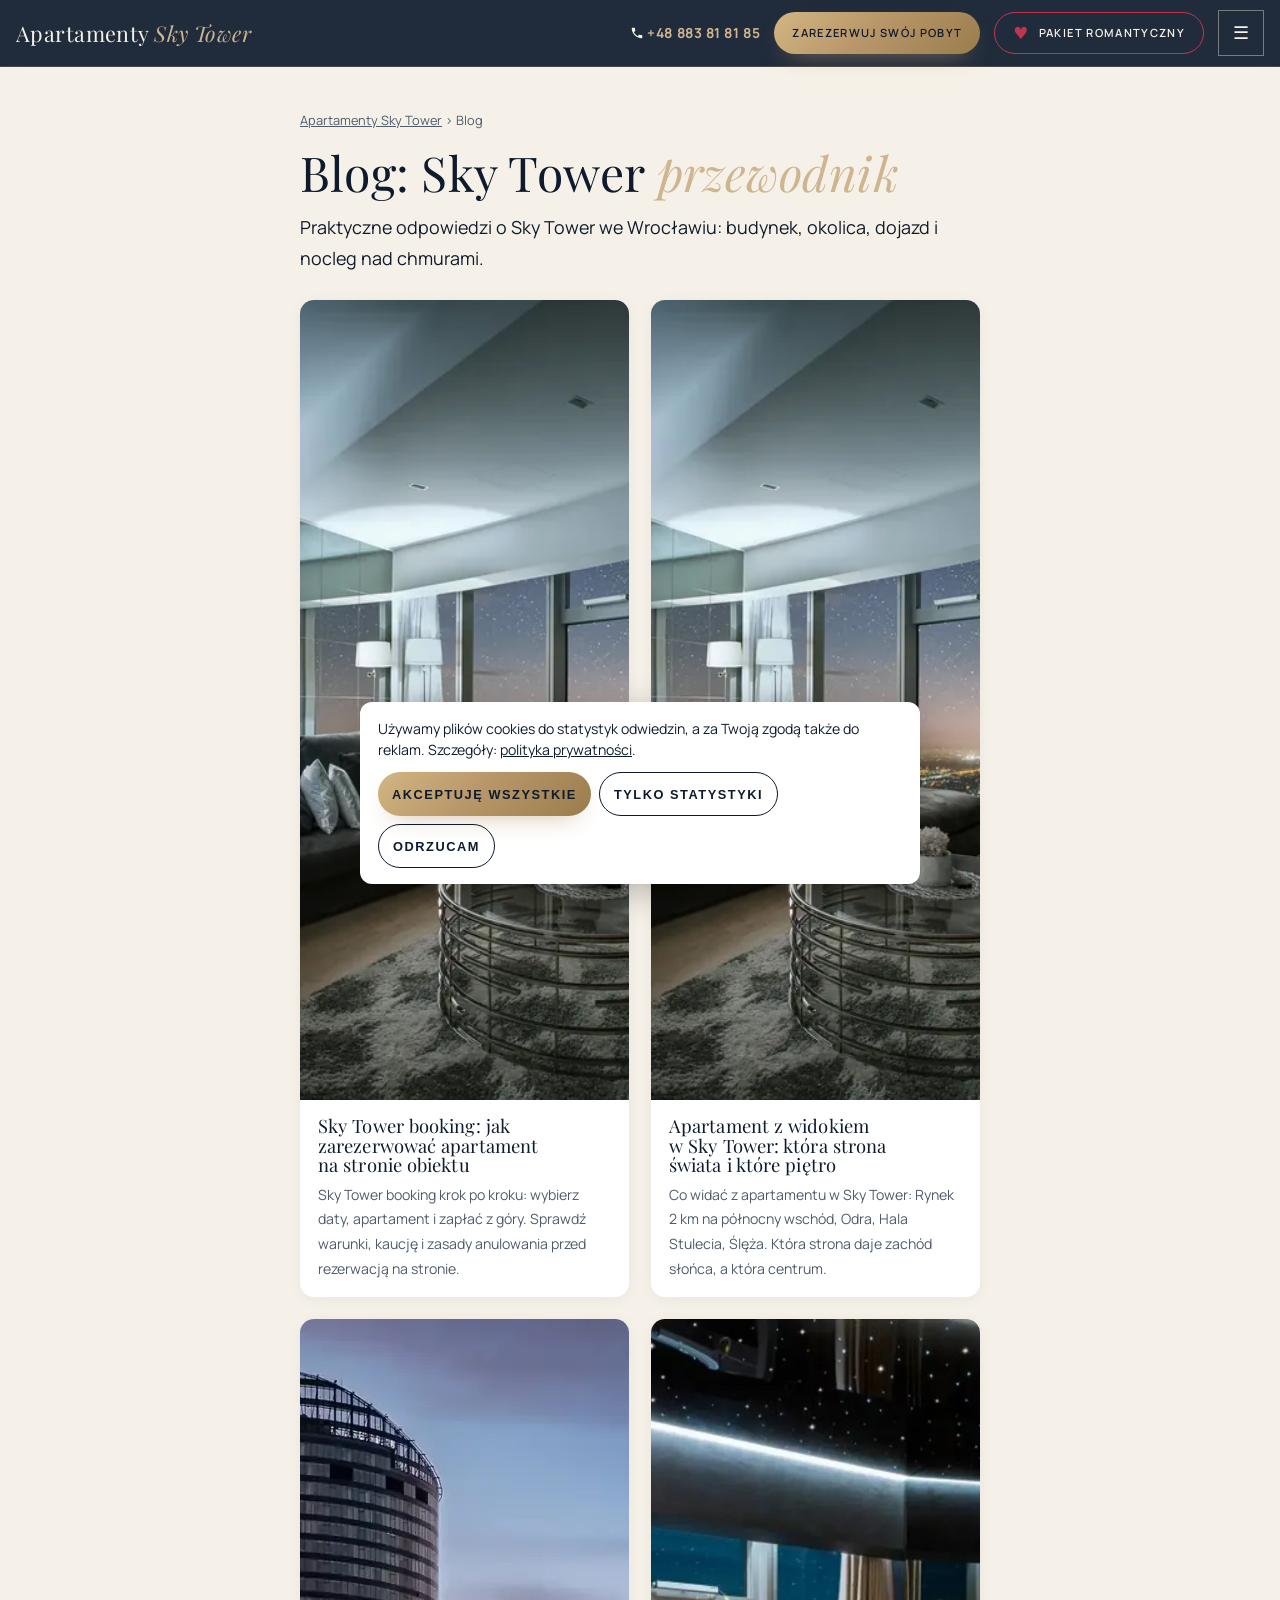
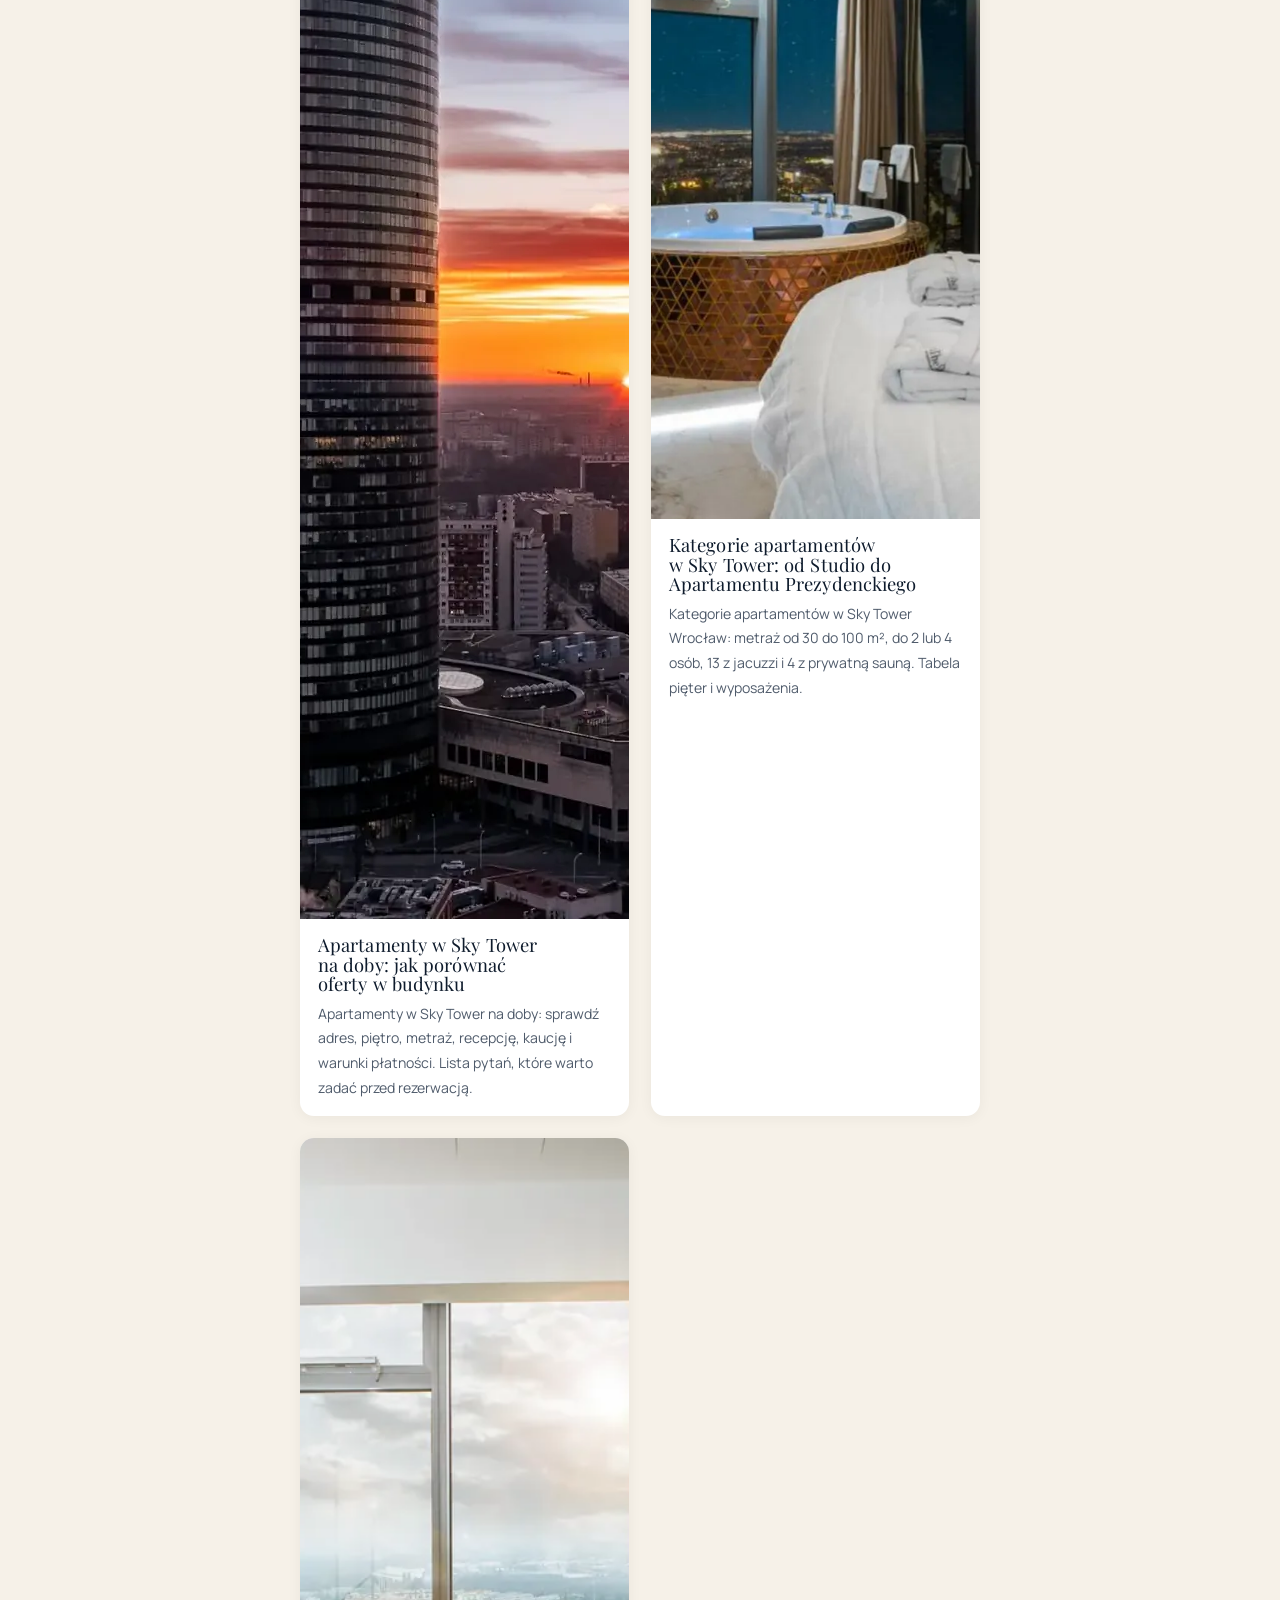
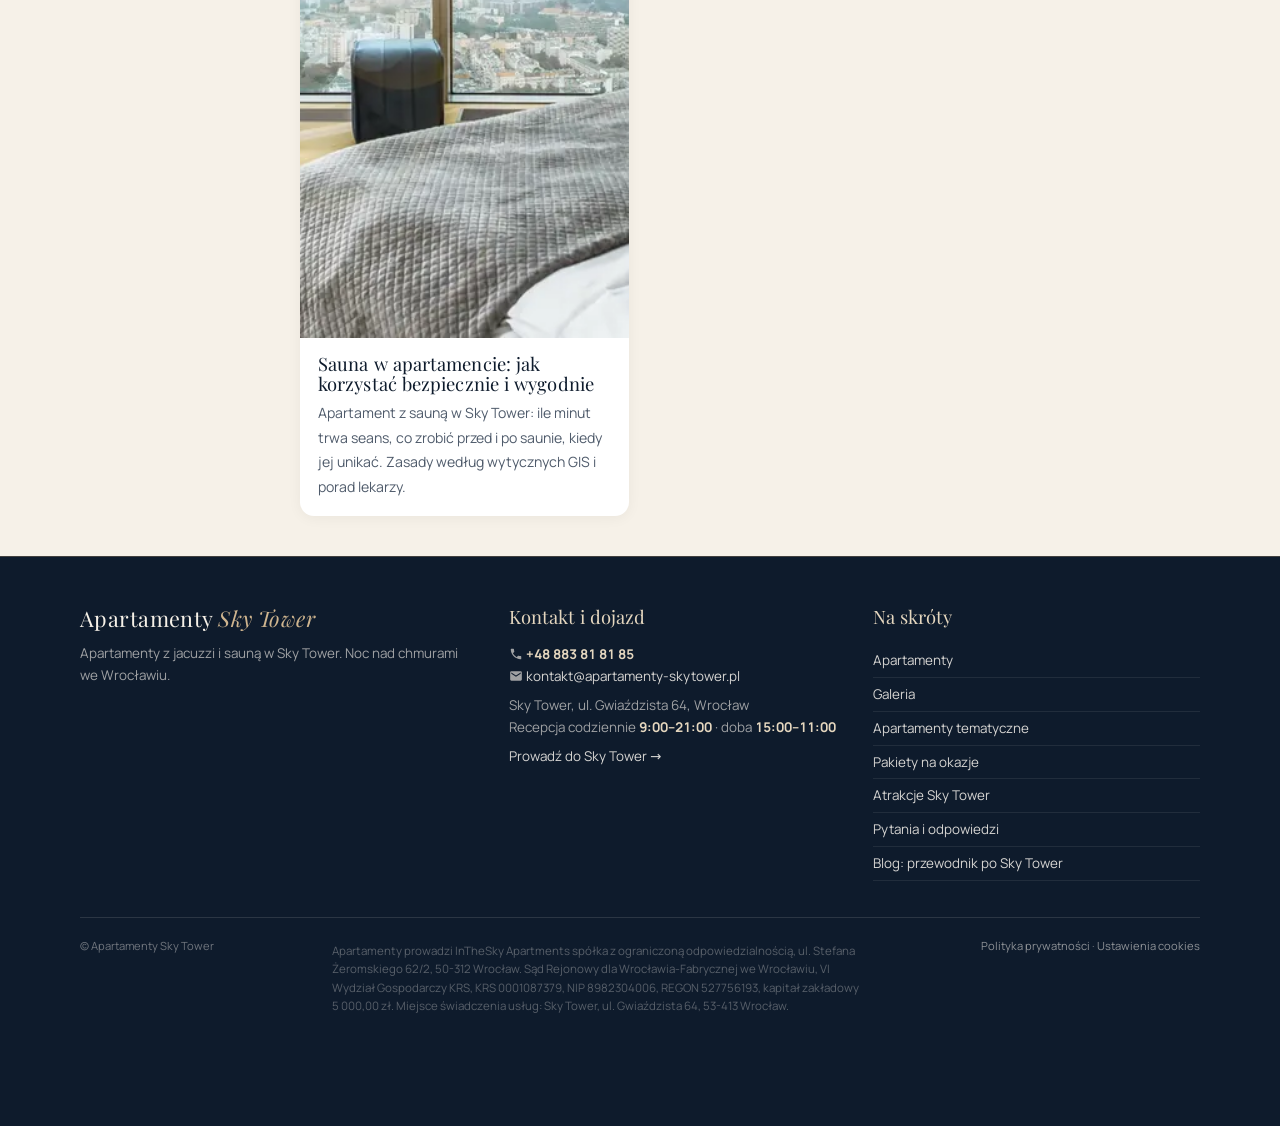
==== commit 7105b782: "Wpis zaplecza: blog/index.html" ====
--- a/blog/index.html
+++ b/blog/index.html
@@ -54,7 +54,7 @@
 <nav class="crumbs" aria-label="Okruszki"><a href="/">Apartamenty Sky Tower</a> › Blog</nav>
 <h1>Blog: Sky Tower <em>przewodnik</em></h1>
 <p class="lead">Praktyczne odpowiedzi o Sky Tower we Wrocławiu: budynek, okolica, dojazd i nocleg nad chmurami.</p>
-<div class="blog-list"><a class="blog-card" href="/blog/apartament-z-widokiem-sky-tower/"><img alt="Apartament z widokiem w Sky Tower: która strona świata i które piętro" loading="lazy" src="/media/penthouse-38-2.webp" width="1200" height="800"/><div><h2>Apartament z widokiem w Sky Tower: która strona świata i które piętro</h2><p>Co widać z apartamentu w Sky Tower: Rynek 2 km na północny wschód, Odra, Hala Stulecia, Ślęża. Która strona daje zachód słońca, a która centrum.</p></div></a><a class="blog-card" href="/blog/apartamenty-sky-tower-na-doby/"><img alt="Apartamenty w Sky Tower na doby: jak porównać oferty w budynku" loading="lazy" src="/media/budynek-5b8540b-960.webp" width="960" height="1200"/><div><h2>Apartamenty w Sky Tower na doby: jak porównać oferty w budynku</h2><p>Apartamenty w Sky Tower na doby: sprawdź adres, piętro, metraż, recepcję, kaucję i warunki płatności. Lista pytań, które warto zadać przed rezerwacją.</p></div></a><a class="blog-card" href="/blog/kategorie-apartamentow-sky-tower/"><img alt="Kategorie apartamentów w Sky Tower: od Studio do Apartamentu Prezydenckiego" loading="lazy" src="/media/prezydencki-v2-1.webp" width="1200" height="800"/><div><h2>Kategorie apartamentów w Sky Tower: od Studio do Apartamentu Prezydenckiego</h2><p>Kategorie apartamentów w Sky Tower Wrocław: metraż od 30 do 100 m², do 2 lub 4 osób, 13 z jacuzzi i 4 z prywatną sauną. Tabela pięter i wyposażenia.</p></div></a><a class="blog-card" href="/blog/sauna-w-apartamencie/"><img alt="Sauna w apartamencie: jak korzystać bezpiecznie i wygodnie" loading="lazy" src="/media/superior-sauna-39-v2-1.webp" width="1200" height="800"/><div><h2>Sauna w apartamencie: jak korzystać bezpiecznie i wygodnie</h2><p>Apartament z sauną w Sky Tower: ile minut trwa seans, co zrobić przed i po saunie, kiedy jej unikać. Zasady według wytycznych GIS i porad lekarzy.</p></div></a></div>
+<div class="blog-list"><a class="blog-card" href="/blog/sky-tower-booking-jak-zarezerwowac-apartament-na-stronie-obiektu/"><img alt="Sky Tower booking: jak zarezerwować apartament na stronie obiektu" loading="lazy" src="/media/penthouse-38-2.webp" width="1200" height="800"/><div><h2>Sky Tower booking: jak zarezerwować apartament na stronie obiektu</h2><p>Sky Tower booking krok po kroku: wybierz daty, apartament i zapłać z góry. Sprawdź warunki, kaucję i zasady anulowania przed rezerwacją na stronie.</p></div></a><a class="blog-card" href="/blog/apartament-z-widokiem-sky-tower/"><img alt="Apartament z widokiem w Sky Tower: która strona świata i które piętro" loading="lazy" src="/media/penthouse-38-2.webp" width="1200" height="800"/><div><h2>Apartament z widokiem w Sky Tower: która strona świata i które piętro</h2><p>Co widać z apartamentu w Sky Tower: Rynek 2 km na północny wschód, Odra, Hala Stulecia, Ślęża. Która strona daje zachód słońca, a która centrum.</p></div></a><a class="blog-card" href="/blog/apartamenty-sky-tower-na-doby/"><img alt="Apartamenty w Sky Tower na doby: jak porównać oferty w budynku" loading="lazy" src="/media/budynek-5b8540b-960.webp" width="960" height="1200"/><div><h2>Apartamenty w Sky Tower na doby: jak porównać oferty w budynku</h2><p>Apartamenty w Sky Tower na doby: sprawdź adres, piętro, metraż, recepcję, kaucję i warunki płatności. Lista pytań, które warto zadać przed rezerwacją.</p></div></a><a class="blog-card" href="/blog/kategorie-apartamentow-sky-tower/"><img alt="Kategorie apartamentów w Sky Tower: od Studio do Apartamentu Prezydenckiego" loading="lazy" src="/media/prezydencki-v2-1.webp" width="1200" height="800"/><div><h2>Kategorie apartamentów w Sky Tower: od Studio do Apartamentu Prezydenckiego</h2><p>Kategorie apartamentów w Sky Tower Wrocław: metraż od 30 do 100 m², do 2 lub 4 osób, 13 z jacuzzi i 4 z prywatną sauną. Tabela pięter i wyposażenia.</p></div></a><a class="blog-card" href="/blog/sauna-w-apartamencie/"><img alt="Sauna w apartamencie: jak korzystać bezpiecznie i wygodnie" loading="lazy" src="/media/superior-sauna-39-v2-1.webp" width="1200" height="800"/><div><h2>Sauna w apartamencie: jak korzystać bezpiecznie i wygodnie</h2><p>Apartament z sauną w Sky Tower: ile minut trwa seans, co zrobić przed i po saunie, kiedy jej unikać. Zasady według wytycznych GIS i porad lekarzy.</p></div></a></div>
 </div></main>
 <footer id="kontakt">
 <div class="wrap">
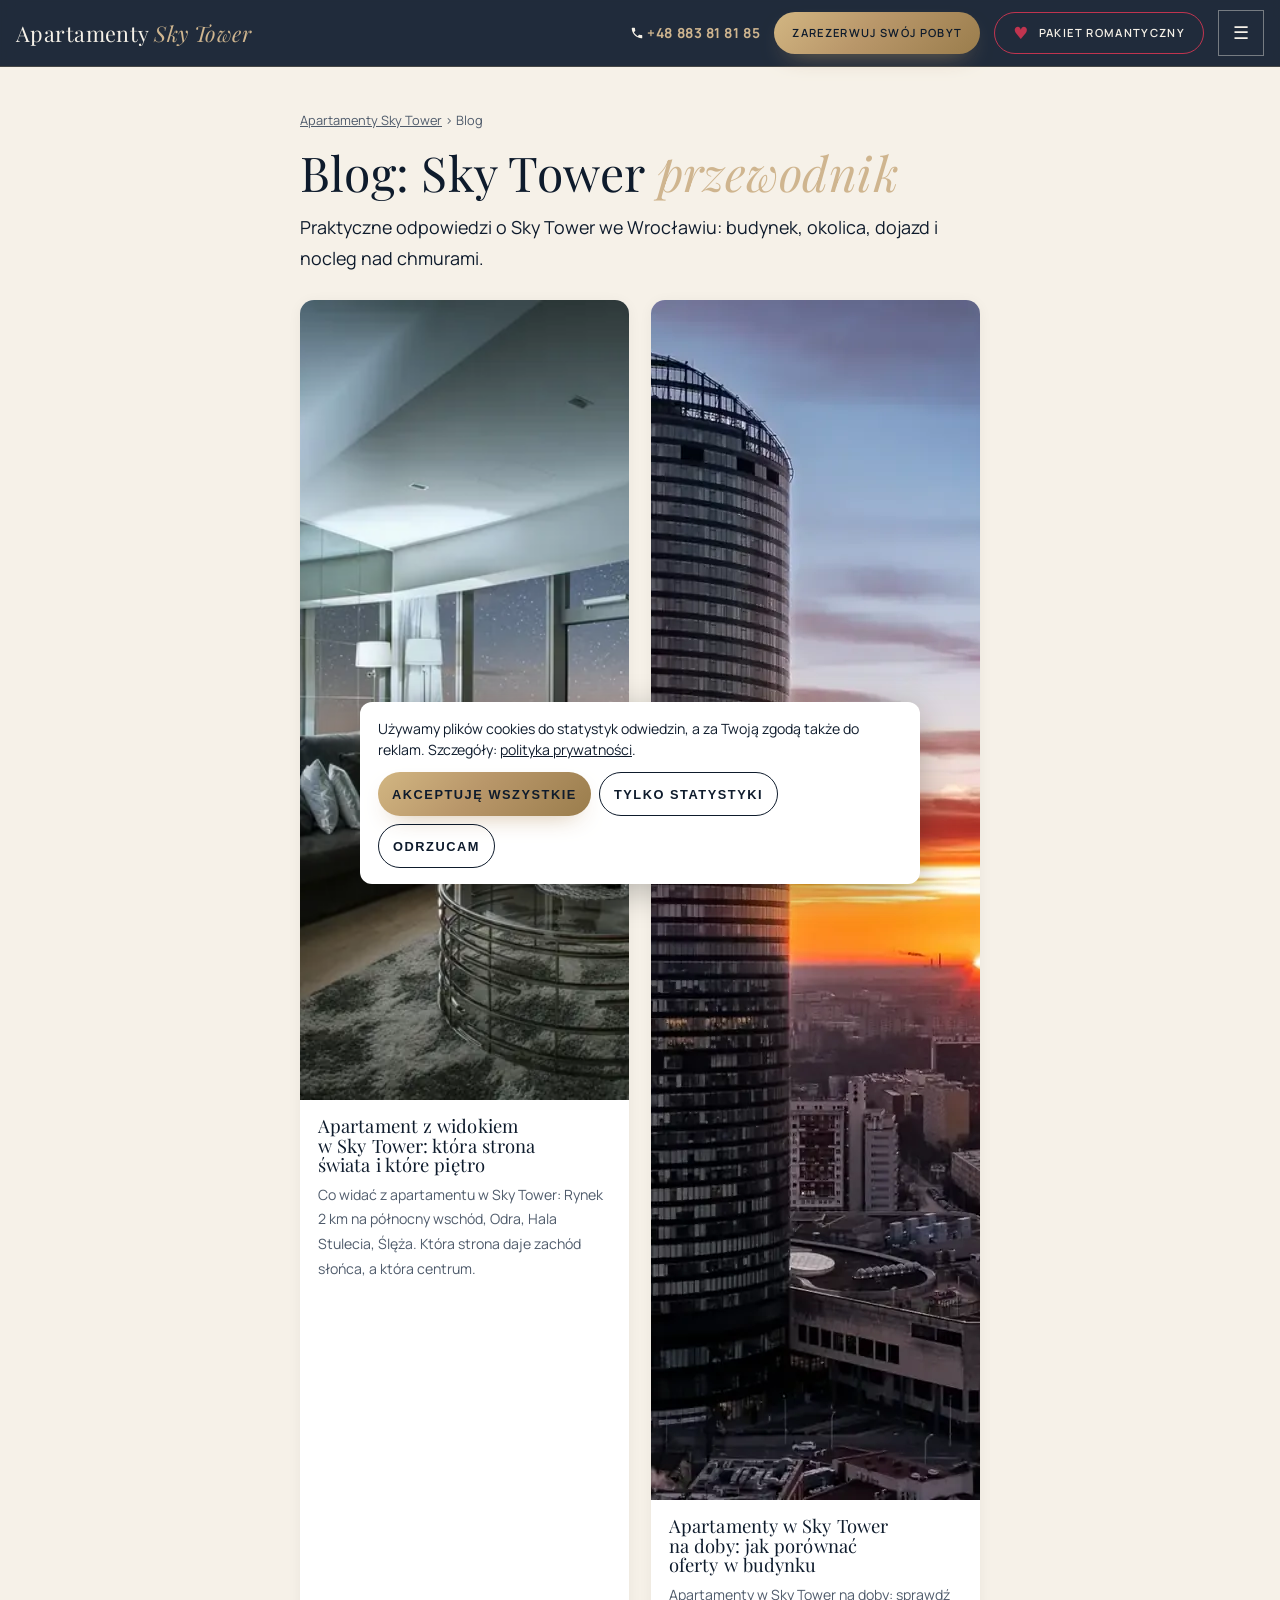
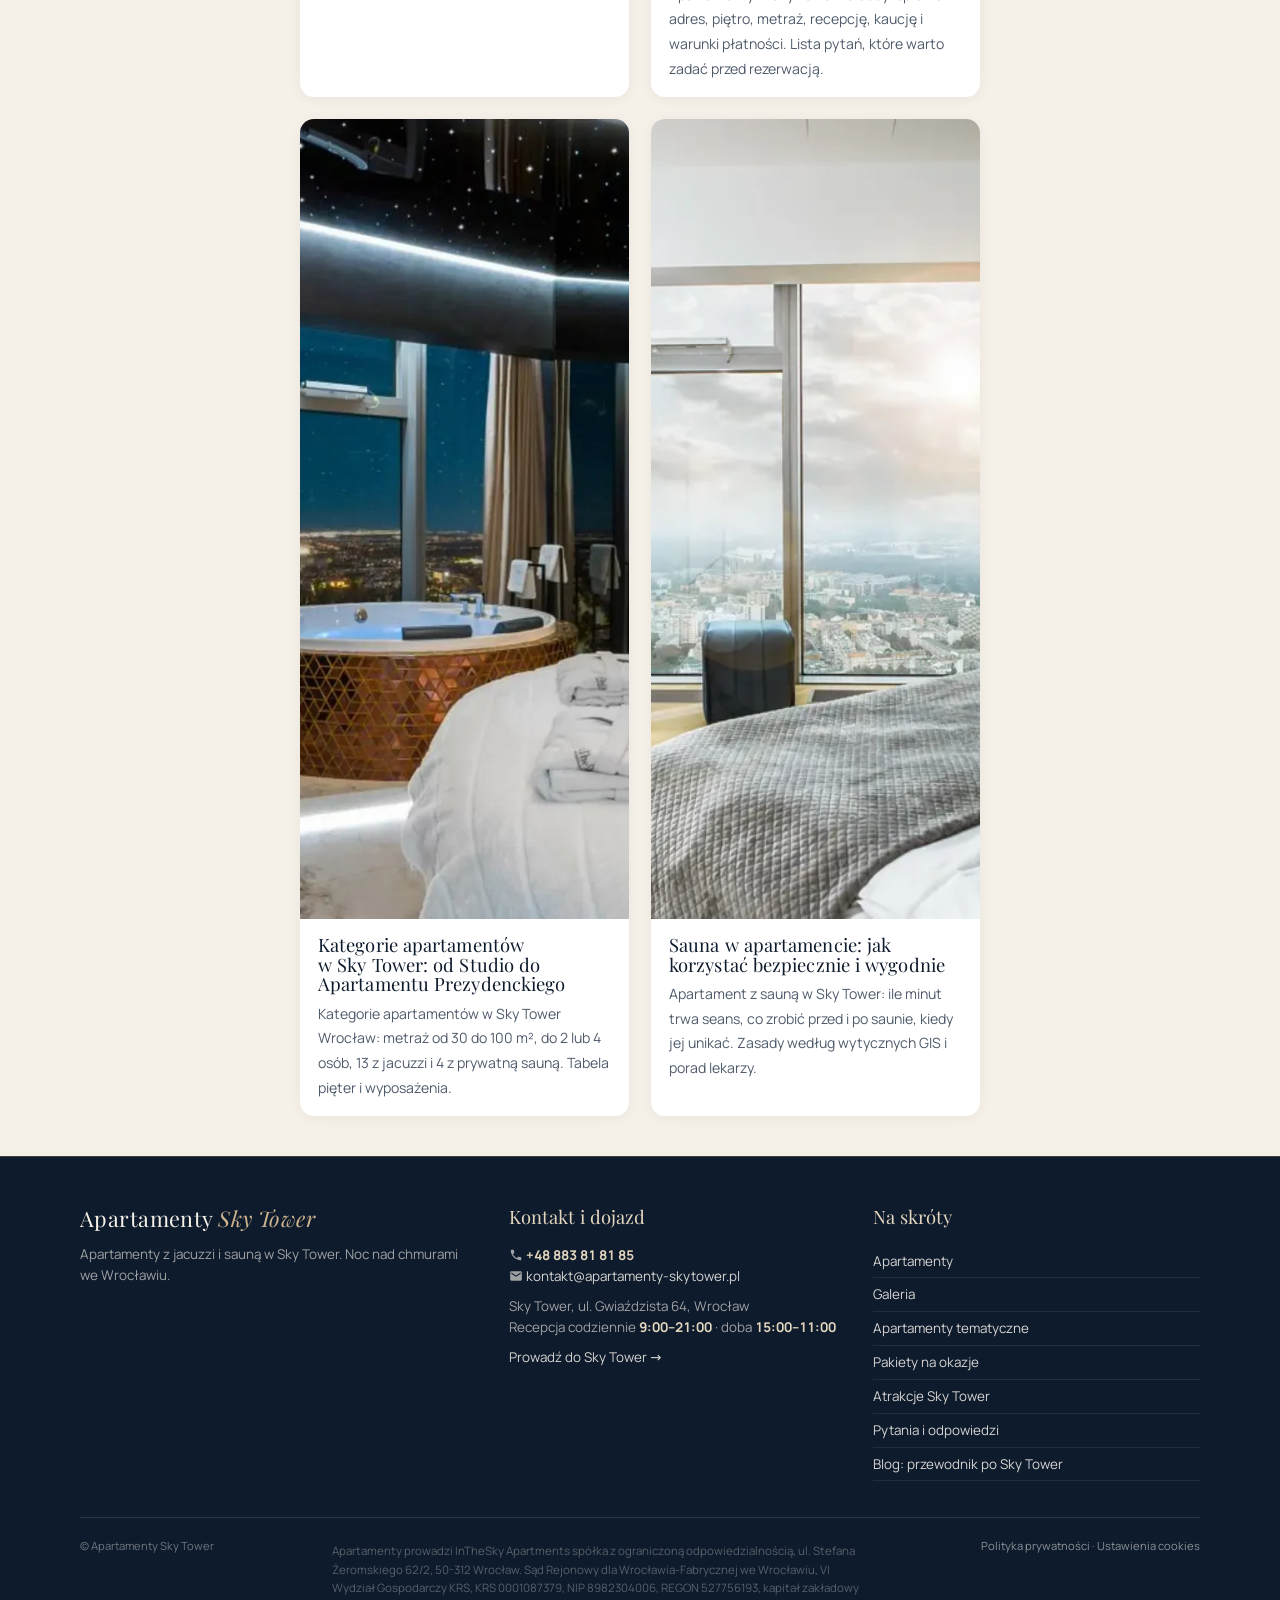
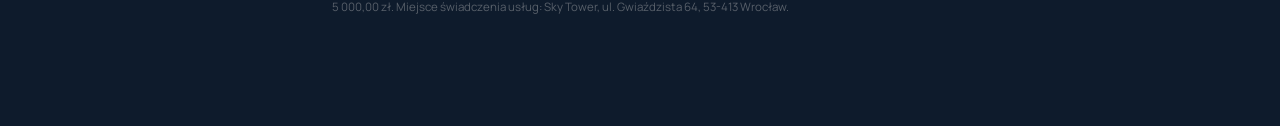
==== commit f6608d90: "Wpis zaplecza: blog/index.html" ====
--- a/blog/index.html
+++ b/blog/index.html
@@ -54,7 +54,7 @@
 <nav class="crumbs" aria-label="Okruszki"><a href="/">Apartamenty Sky Tower</a> › Blog</nav>
 <h1>Blog: Sky Tower <em>przewodnik</em></h1>
 <p class="lead">Praktyczne odpowiedzi o Sky Tower we Wrocławiu: budynek, okolica, dojazd i nocleg nad chmurami.</p>
-<div class="blog-list"><a class="blog-card" href="/blog/sky-tower-booking-jak-zarezerwowac-apartament-na-stronie-obiektu/"><img alt="Sky Tower booking: jak zarezerwować apartament na stronie obiektu" loading="lazy" src="/media/penthouse-38-2.webp" width="1200" height="800"/><div><h2>Sky Tower booking: jak zarezerwować apartament na stronie obiektu</h2><p>Sky Tower booking krok po kroku: wybierz daty, apartament i zapłać z góry. Sprawdź warunki, kaucję i zasady anulowania przed rezerwacją na stronie.</p></div></a><a class="blog-card" href="/blog/apartament-z-widokiem-sky-tower/"><img alt="Apartament z widokiem w Sky Tower: która strona świata i które piętro" loading="lazy" src="/media/penthouse-38-2.webp" width="1200" height="800"/><div><h2>Apartament z widokiem w Sky Tower: która strona świata i które piętro</h2><p>Co widać z apartamentu w Sky Tower: Rynek 2 km na północny wschód, Odra, Hala Stulecia, Ślęża. Która strona daje zachód słońca, a która centrum.</p></div></a><a class="blog-card" href="/blog/apartamenty-sky-tower-na-doby/"><img alt="Apartamenty w Sky Tower na doby: jak porównać oferty w budynku" loading="lazy" src="/media/budynek-5b8540b-960.webp" width="960" height="1200"/><div><h2>Apartamenty w Sky Tower na doby: jak porównać oferty w budynku</h2><p>Apartamenty w Sky Tower na doby: sprawdź adres, piętro, metraż, recepcję, kaucję i warunki płatności. Lista pytań, które warto zadać przed rezerwacją.</p></div></a><a class="blog-card" href="/blog/kategorie-apartamentow-sky-tower/"><img alt="Kategorie apartamentów w Sky Tower: od Studio do Apartamentu Prezydenckiego" loading="lazy" src="/media/prezydencki-v2-1.webp" width="1200" height="800"/><div><h2>Kategorie apartamentów w Sky Tower: od Studio do Apartamentu Prezydenckiego</h2><p>Kategorie apartamentów w Sky Tower Wrocław: metraż od 30 do 100 m², do 2 lub 4 osób, 13 z jacuzzi i 4 z prywatną sauną. Tabela pięter i wyposażenia.</p></div></a><a class="blog-card" href="/blog/sauna-w-apartamencie/"><img alt="Sauna w apartamencie: jak korzystać bezpiecznie i wygodnie" loading="lazy" src="/media/superior-sauna-39-v2-1.webp" width="1200" height="800"/><div><h2>Sauna w apartamencie: jak korzystać bezpiecznie i wygodnie</h2><p>Apartament z sauną w Sky Tower: ile minut trwa seans, co zrobić przed i po saunie, kiedy jej unikać. Zasady według wytycznych GIS i porad lekarzy.</p></div></a></div>
+<div class="blog-list"><a class="blog-card" href="/blog/apartament-z-widokiem-sky-tower/"><img alt="Apartament z widokiem w Sky Tower: która strona świata i które piętro" loading="lazy" src="/media/penthouse-38-2.webp" width="1200" height="800"/><div><h2>Apartament z widokiem w Sky Tower: która strona świata i które piętro</h2><p>Co widać z apartamentu w Sky Tower: Rynek 2 km na północny wschód, Odra, Hala Stulecia, Ślęża. Która strona daje zachód słońca, a która centrum.</p></div></a><a class="blog-card" href="/blog/apartamenty-sky-tower-na-doby/"><img alt="Apartamenty w Sky Tower na doby: jak porównać oferty w budynku" loading="lazy" src="/media/budynek-5b8540b-960.webp" width="960" height="1200"/><div><h2>Apartamenty w Sky Tower na doby: jak porównać oferty w budynku</h2><p>Apartamenty w Sky Tower na doby: sprawdź adres, piętro, metraż, recepcję, kaucję i warunki płatności. Lista pytań, które warto zadać przed rezerwacją.</p></div></a><a class="blog-card" href="/blog/kategorie-apartamentow-sky-tower/"><img alt="Kategorie apartamentów w Sky Tower: od Studio do Apartamentu Prezydenckiego" loading="lazy" src="/media/prezydencki-v2-1.webp" width="1200" height="800"/><div><h2>Kategorie apartamentów w Sky Tower: od Studio do Apartamentu Prezydenckiego</h2><p>Kategorie apartamentów w Sky Tower Wrocław: metraż od 30 do 100 m², do 2 lub 4 osób, 13 z jacuzzi i 4 z prywatną sauną. Tabela pięter i wyposażenia.</p></div></a><a class="blog-card" href="/blog/sauna-w-apartamencie/"><img alt="Sauna w apartamencie: jak korzystać bezpiecznie i wygodnie" loading="lazy" src="/media/superior-sauna-39-v2-1.webp" width="1200" height="800"/><div><h2>Sauna w apartamencie: jak korzystać bezpiecznie i wygodnie</h2><p>Apartament z sauną w Sky Tower: ile minut trwa seans, co zrobić przed i po saunie, kiedy jej unikać. Zasady według wytycznych GIS i porad lekarzy.</p></div></a></div>
 </div></main>
 <footer id="kontakt">
 <div class="wrap">
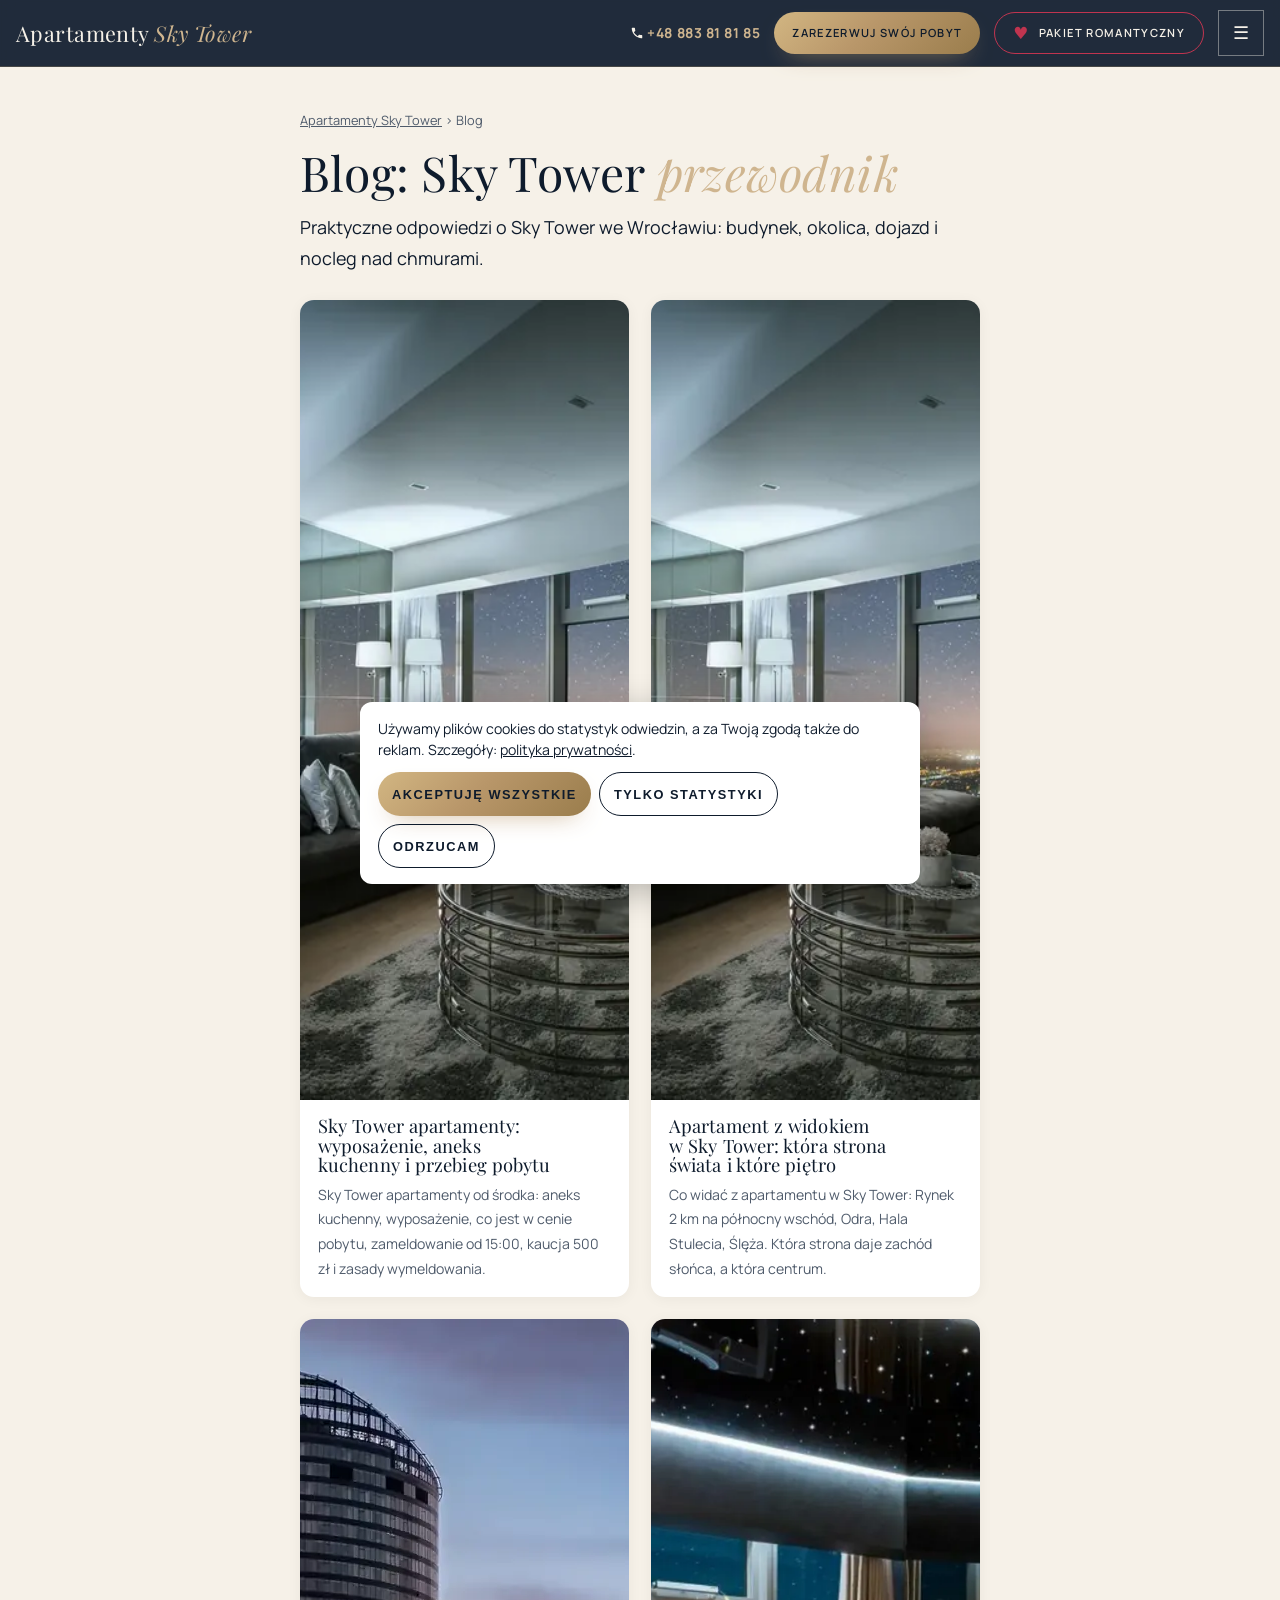
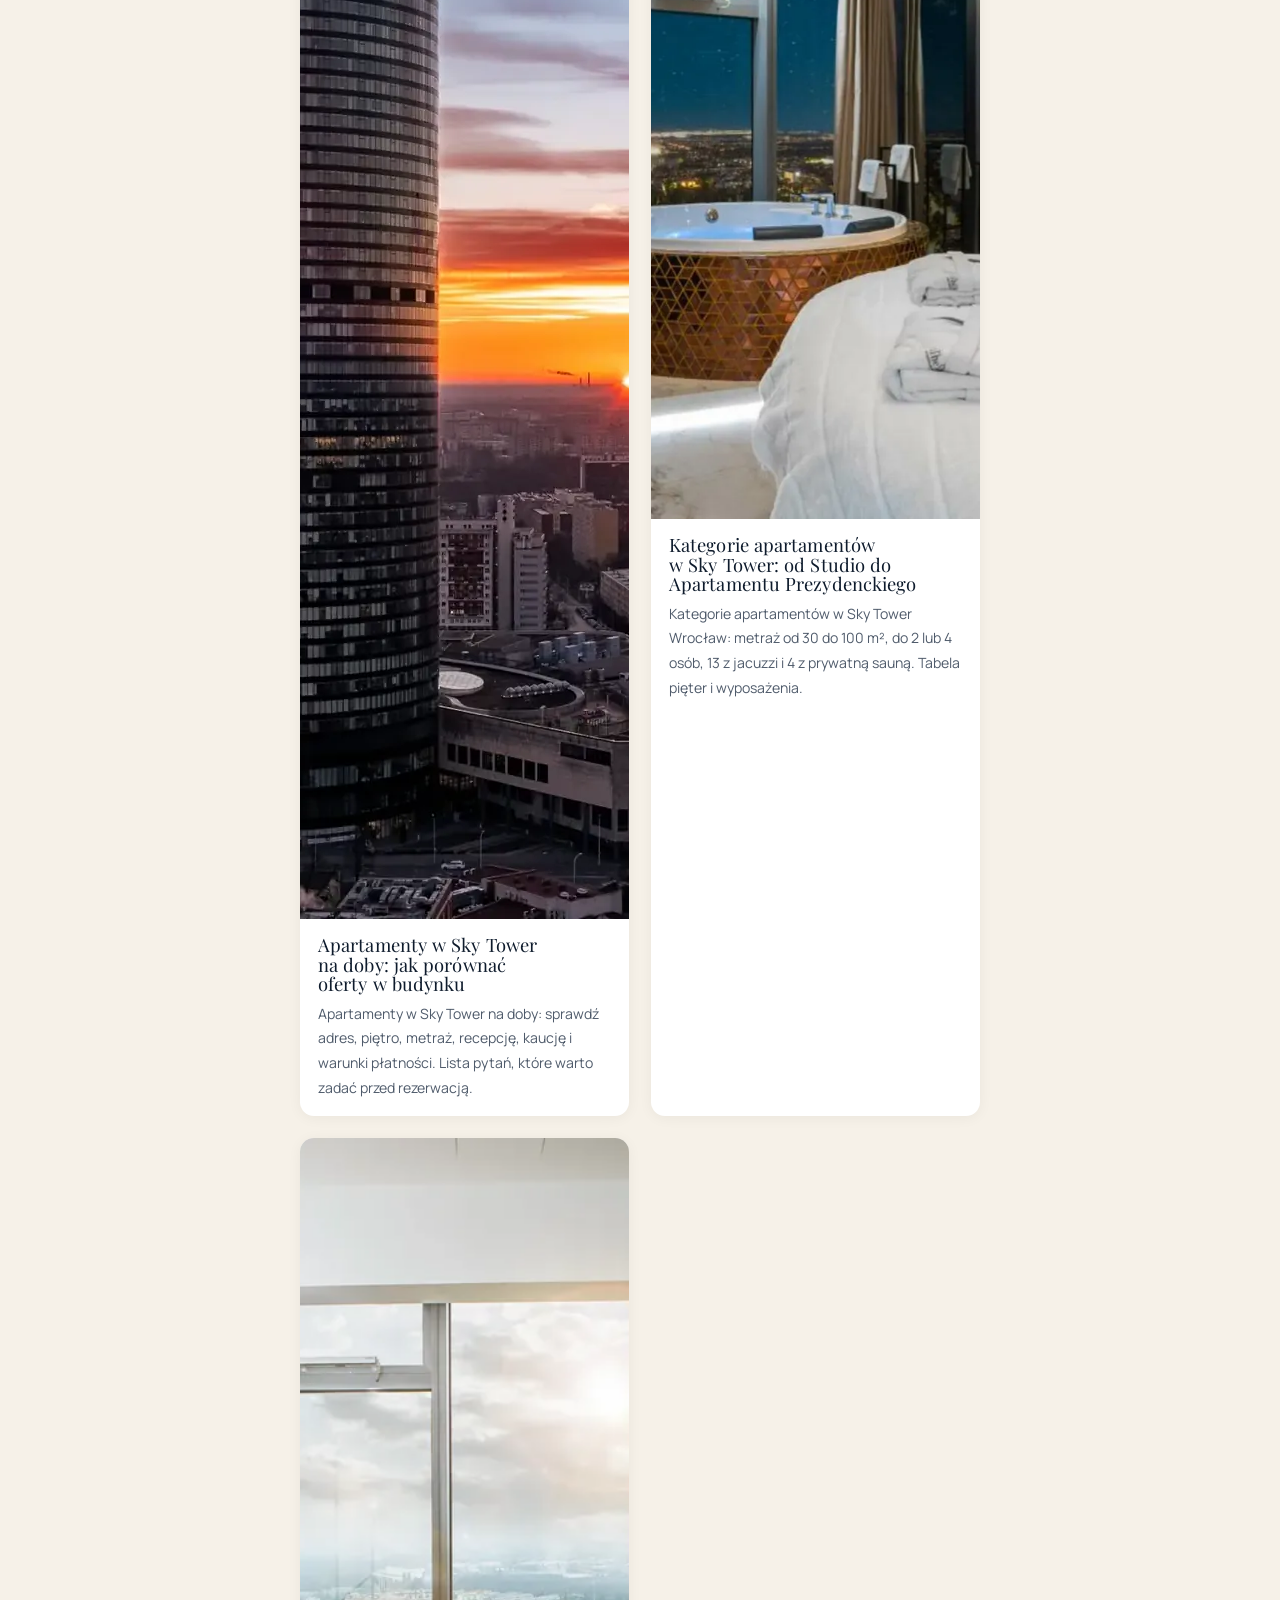
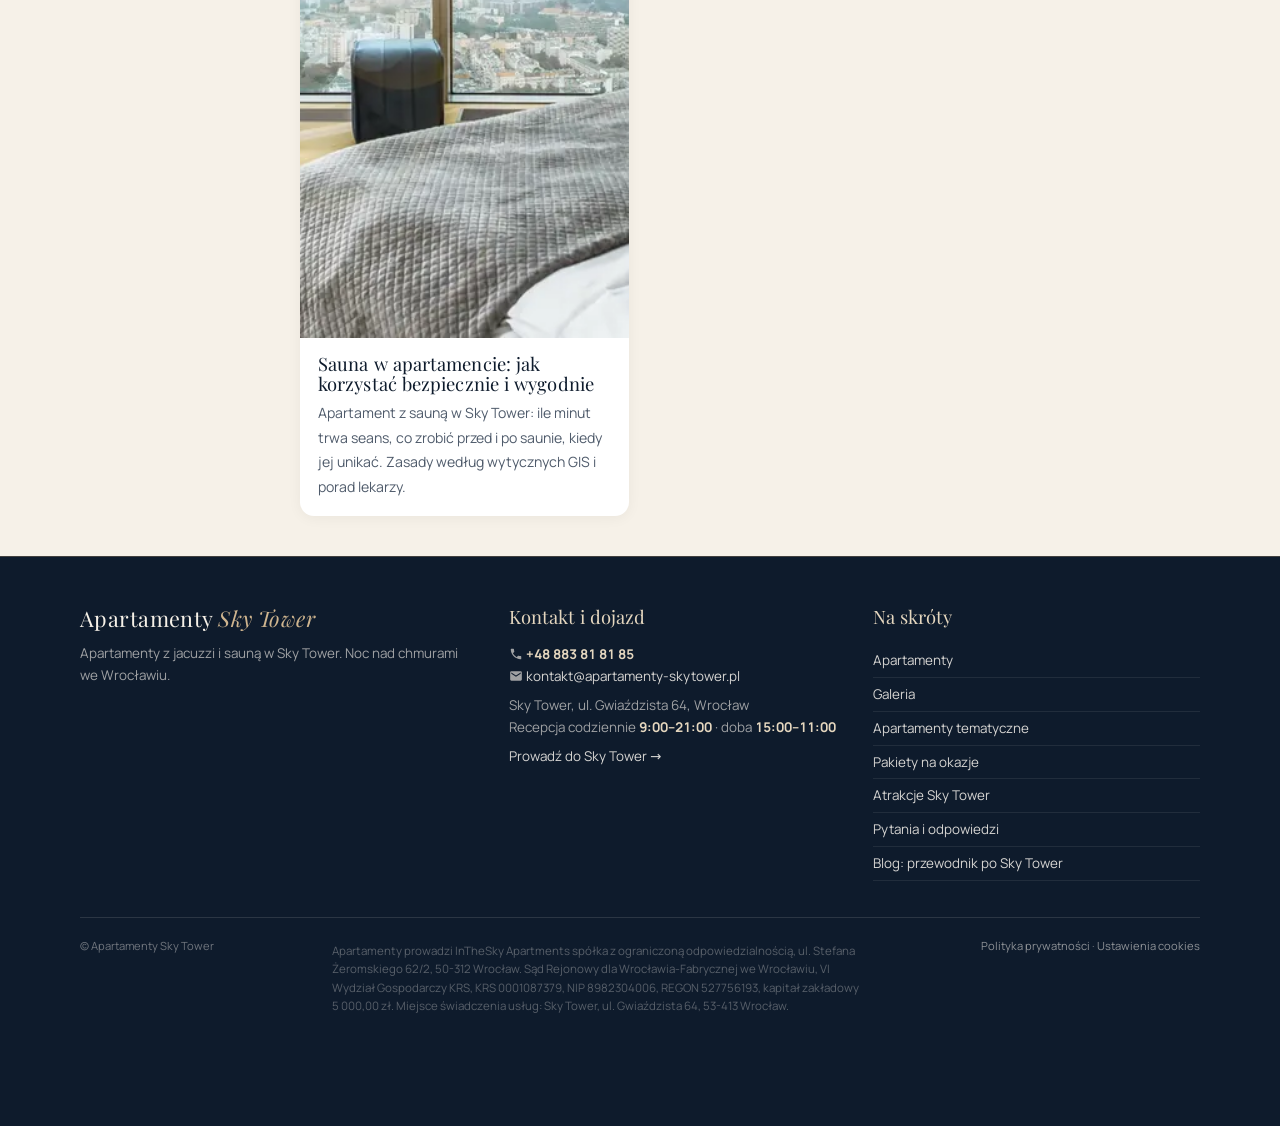
==== commit ae754458: "Wpis zaplecza: blog/index.html" ====
--- a/blog/index.html
+++ b/blog/index.html
@@ -54,7 +54,7 @@
 <nav class="crumbs" aria-label="Okruszki"><a href="/">Apartamenty Sky Tower</a> › Blog</nav>
 <h1>Blog: Sky Tower <em>przewodnik</em></h1>
 <p class="lead">Praktyczne odpowiedzi o Sky Tower we Wrocławiu: budynek, okolica, dojazd i nocleg nad chmurami.</p>
-<div class="blog-list"><a class="blog-card" href="/blog/apartament-z-widokiem-sky-tower/"><img alt="Apartament z widokiem w Sky Tower: która strona świata i które piętro" loading="lazy" src="/media/penthouse-38-2.webp" width="1200" height="800"/><div><h2>Apartament z widokiem w Sky Tower: która strona świata i które piętro</h2><p>Co widać z apartamentu w Sky Tower: Rynek 2 km na północny wschód, Odra, Hala Stulecia, Ślęża. Która strona daje zachód słońca, a która centrum.</p></div></a><a class="blog-card" href="/blog/apartamenty-sky-tower-na-doby/"><img alt="Apartamenty w Sky Tower na doby: jak porównać oferty w budynku" loading="lazy" src="/media/budynek-5b8540b-960.webp" width="960" height="1200"/><div><h2>Apartamenty w Sky Tower na doby: jak porównać oferty w budynku</h2><p>Apartamenty w Sky Tower na doby: sprawdź adres, piętro, metraż, recepcję, kaucję i warunki płatności. Lista pytań, które warto zadać przed rezerwacją.</p></div></a><a class="blog-card" href="/blog/kategorie-apartamentow-sky-tower/"><img alt="Kategorie apartamentów w Sky Tower: od Studio do Apartamentu Prezydenckiego" loading="lazy" src="/media/prezydencki-v2-1.webp" width="1200" height="800"/><div><h2>Kategorie apartamentów w Sky Tower: od Studio do Apartamentu Prezydenckiego</h2><p>Kategorie apartamentów w Sky Tower Wrocław: metraż od 30 do 100 m², do 2 lub 4 osób, 13 z jacuzzi i 4 z prywatną sauną. Tabela pięter i wyposażenia.</p></div></a><a class="blog-card" href="/blog/sauna-w-apartamencie/"><img alt="Sauna w apartamencie: jak korzystać bezpiecznie i wygodnie" loading="lazy" src="/media/superior-sauna-39-v2-1.webp" width="1200" height="800"/><div><h2>Sauna w apartamencie: jak korzystać bezpiecznie i wygodnie</h2><p>Apartament z sauną w Sky Tower: ile minut trwa seans, co zrobić przed i po saunie, kiedy jej unikać. Zasady według wytycznych GIS i porad lekarzy.</p></div></a></div>
+<div class="blog-list"><a class="blog-card" href="/blog/sky-tower-apartamenty-wyposazenie-aneks-kuchenny-i-przebieg-pobytu/"><img alt="Sky Tower apartamenty: wyposażenie, aneks kuchenny i przebieg pobytu" loading="lazy" src="/media/penthouse-38-2.webp" width="1200" height="800"/><div><h2>Sky Tower apartamenty: wyposażenie, aneks kuchenny i przebieg pobytu</h2><p>Sky Tower apartamenty od środka: aneks kuchenny, wyposażenie, co jest w cenie pobytu, zameldowanie od 15:00, kaucja 500 zł i zasady wymeldowania.</p></div></a><a class="blog-card" href="/blog/apartament-z-widokiem-sky-tower/"><img alt="Apartament z widokiem w Sky Tower: która strona świata i które piętro" loading="lazy" src="/media/penthouse-38-2.webp" width="1200" height="800"/><div><h2>Apartament z widokiem w Sky Tower: która strona świata i które piętro</h2><p>Co widać z apartamentu w Sky Tower: Rynek 2 km na północny wschód, Odra, Hala Stulecia, Ślęża. Która strona daje zachód słońca, a która centrum.</p></div></a><a class="blog-card" href="/blog/apartamenty-sky-tower-na-doby/"><img alt="Apartamenty w Sky Tower na doby: jak porównać oferty w budynku" loading="lazy" src="/media/budynek-5b8540b-960.webp" width="960" height="1200"/><div><h2>Apartamenty w Sky Tower na doby: jak porównać oferty w budynku</h2><p>Apartamenty w Sky Tower na doby: sprawdź adres, piętro, metraż, recepcję, kaucję i warunki płatności. Lista pytań, które warto zadać przed rezerwacją.</p></div></a><a class="blog-card" href="/blog/kategorie-apartamentow-sky-tower/"><img alt="Kategorie apartamentów w Sky Tower: od Studio do Apartamentu Prezydenckiego" loading="lazy" src="/media/prezydencki-v2-1.webp" width="1200" height="800"/><div><h2>Kategorie apartamentów w Sky Tower: od Studio do Apartamentu Prezydenckiego</h2><p>Kategorie apartamentów w Sky Tower Wrocław: metraż od 30 do 100 m², do 2 lub 4 osób, 13 z jacuzzi i 4 z prywatną sauną. Tabela pięter i wyposażenia.</p></div></a><a class="blog-card" href="/blog/sauna-w-apartamencie/"><img alt="Sauna w apartamencie: jak korzystać bezpiecznie i wygodnie" loading="lazy" src="/media/superior-sauna-39-v2-1.webp" width="1200" height="800"/><div><h2>Sauna w apartamencie: jak korzystać bezpiecznie i wygodnie</h2><p>Apartament z sauną w Sky Tower: ile minut trwa seans, co zrobić przed i po saunie, kiedy jej unikać. Zasady według wytycznych GIS i porad lekarzy.</p></div></a></div>
 </div></main>
 <footer id="kontakt">
 <div class="wrap">
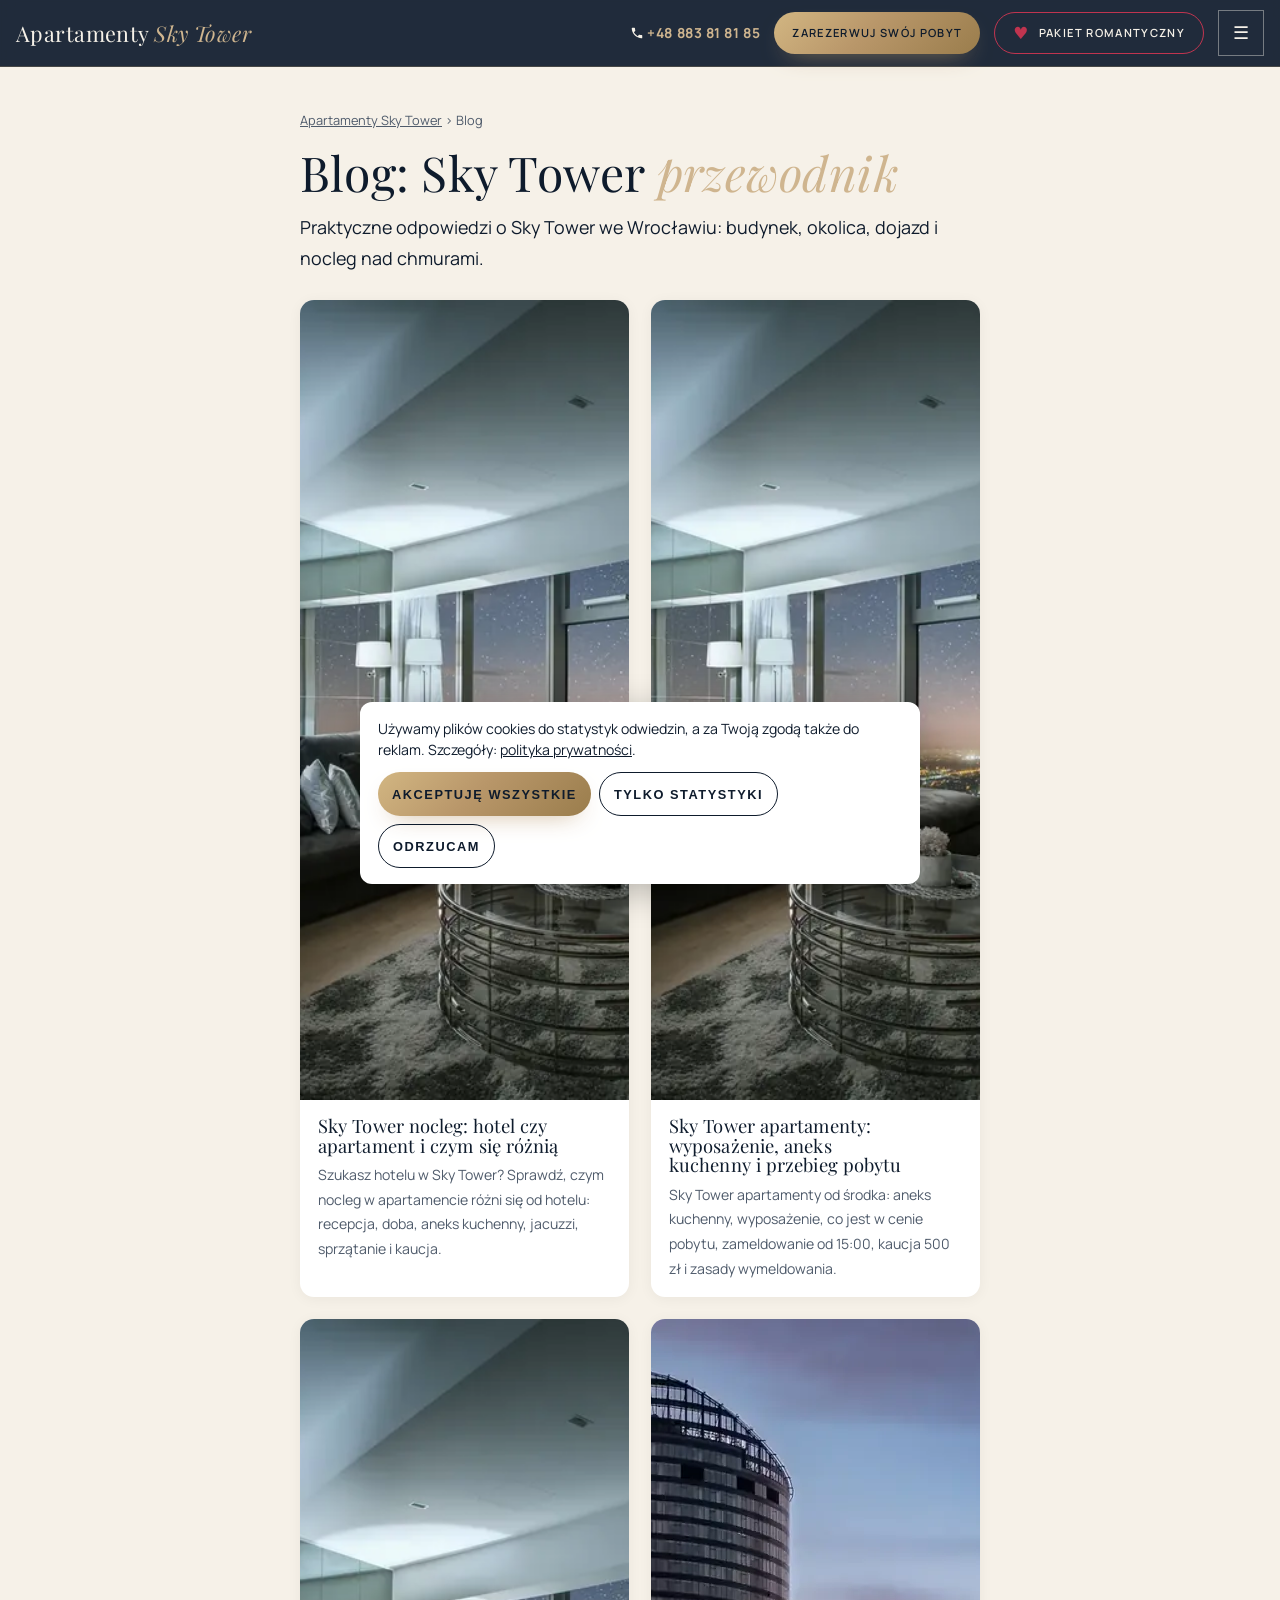
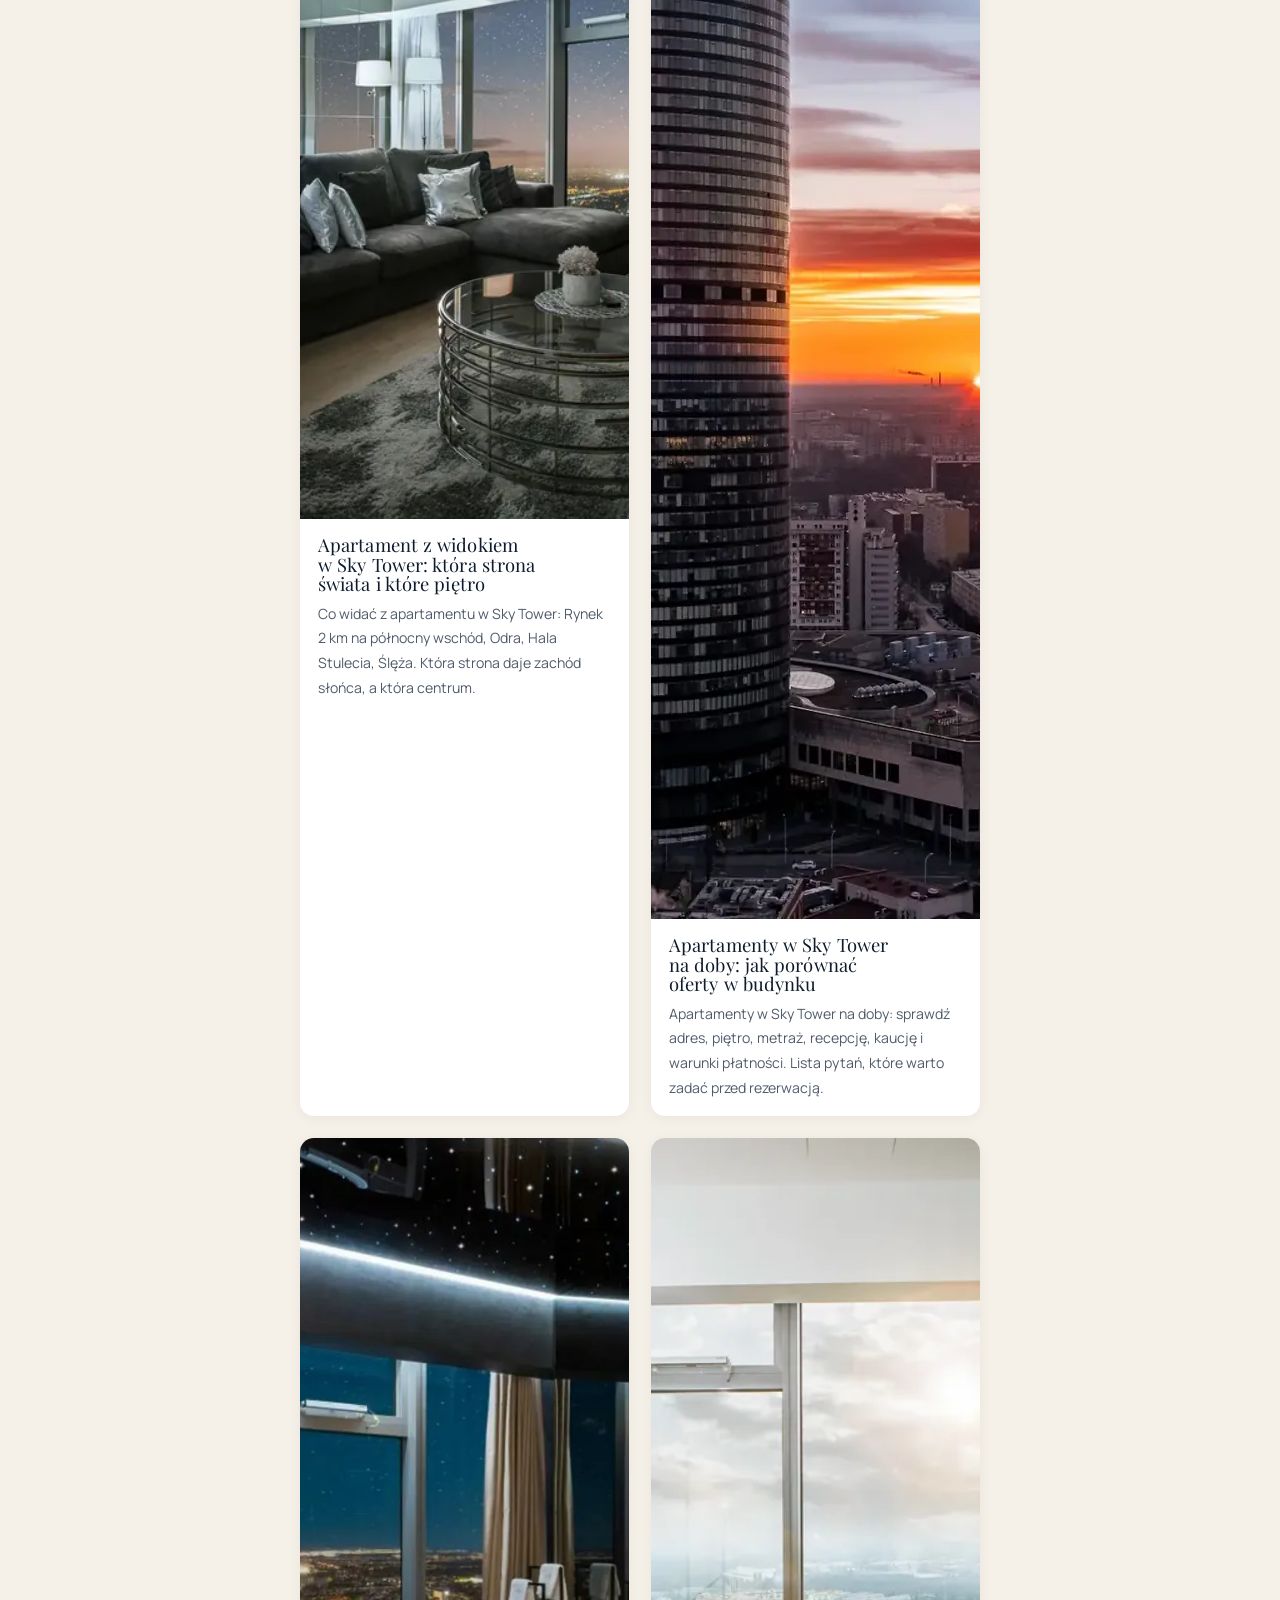
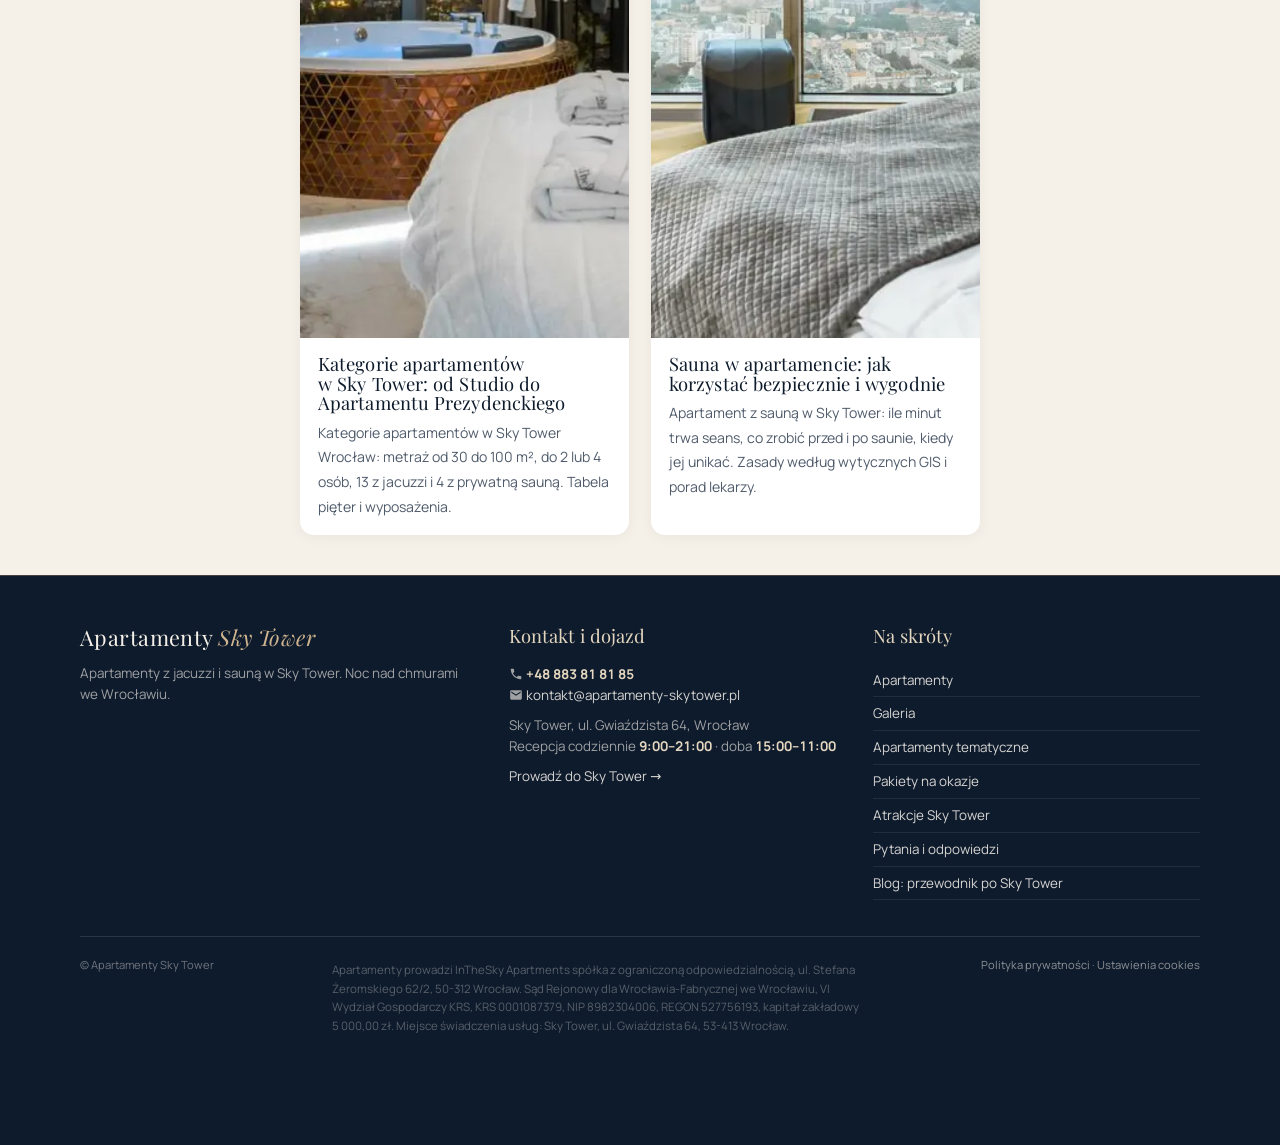
==== commit 6b25ddd7: "Wpis zaplecza: blog/index.html" ====
--- a/blog/index.html
+++ b/blog/index.html
@@ -54,7 +54,7 @@
 <nav class="crumbs" aria-label="Okruszki"><a href="/">Apartamenty Sky Tower</a> › Blog</nav>
 <h1>Blog: Sky Tower <em>przewodnik</em></h1>
 <p class="lead">Praktyczne odpowiedzi o Sky Tower we Wrocławiu: budynek, okolica, dojazd i nocleg nad chmurami.</p>
-<div class="blog-list"><a class="blog-card" href="/blog/sky-tower-apartamenty-wyposazenie-aneks-kuchenny-i-przebieg-pobytu/"><img alt="Sky Tower apartamenty: wyposażenie, aneks kuchenny i przebieg pobytu" loading="lazy" src="/media/penthouse-38-2.webp" width="1200" height="800"/><div><h2>Sky Tower apartamenty: wyposażenie, aneks kuchenny i przebieg pobytu</h2><p>Sky Tower apartamenty od środka: aneks kuchenny, wyposażenie, co jest w cenie pobytu, zameldowanie od 15:00, kaucja 500 zł i zasady wymeldowania.</p></div></a><a class="blog-card" href="/blog/apartament-z-widokiem-sky-tower/"><img alt="Apartament z widokiem w Sky Tower: która strona świata i które piętro" loading="lazy" src="/media/penthouse-38-2.webp" width="1200" height="800"/><div><h2>Apartament z widokiem w Sky Tower: która strona świata i które piętro</h2><p>Co widać z apartamentu w Sky Tower: Rynek 2 km na północny wschód, Odra, Hala Stulecia, Ślęża. Która strona daje zachód słońca, a która centrum.</p></div></a><a class="blog-card" href="/blog/apartamenty-sky-tower-na-doby/"><img alt="Apartamenty w Sky Tower na doby: jak porównać oferty w budynku" loading="lazy" src="/media/budynek-5b8540b-960.webp" width="960" height="1200"/><div><h2>Apartamenty w Sky Tower na doby: jak porównać oferty w budynku</h2><p>Apartamenty w Sky Tower na doby: sprawdź adres, piętro, metraż, recepcję, kaucję i warunki płatności. Lista pytań, które warto zadać przed rezerwacją.</p></div></a><a class="blog-card" href="/blog/kategorie-apartamentow-sky-tower/"><img alt="Kategorie apartamentów w Sky Tower: od Studio do Apartamentu Prezydenckiego" loading="lazy" src="/media/prezydencki-v2-1.webp" width="1200" height="800"/><div><h2>Kategorie apartamentów w Sky Tower: od Studio do Apartamentu Prezydenckiego</h2><p>Kategorie apartamentów w Sky Tower Wrocław: metraż od 30 do 100 m², do 2 lub 4 osób, 13 z jacuzzi i 4 z prywatną sauną. Tabela pięter i wyposażenia.</p></div></a><a class="blog-card" href="/blog/sauna-w-apartamencie/"><img alt="Sauna w apartamencie: jak korzystać bezpiecznie i wygodnie" loading="lazy" src="/media/superior-sauna-39-v2-1.webp" width="1200" height="800"/><div><h2>Sauna w apartamencie: jak korzystać bezpiecznie i wygodnie</h2><p>Apartament z sauną w Sky Tower: ile minut trwa seans, co zrobić przed i po saunie, kiedy jej unikać. Zasady według wytycznych GIS i porad lekarzy.</p></div></a></div>
+<div class="blog-list"><a class="blog-card" href="/blog/sky-tower-nocleg-hotel-czy-apartament-i-czym-sie-roznia/"><img alt="Sky Tower nocleg: hotel czy apartament i czym się różnią" loading="lazy" src="/media/penthouse-38-2.webp" width="1200" height="800"/><div><h2>Sky Tower nocleg: hotel czy apartament i czym się różnią</h2><p>Szukasz hotelu w Sky Tower? Sprawdź, czym nocleg w apartamencie różni się od hotelu: recepcja, doba, aneks kuchenny, jacuzzi, sprzątanie i kaucja.</p></div></a><a class="blog-card" href="/blog/sky-tower-apartamenty-wyposazenie-aneks-kuchenny-i-przebieg-pobytu/"><img alt="Sky Tower apartamenty: wyposażenie, aneks kuchenny i przebieg pobytu" loading="lazy" src="/media/penthouse-38-2.webp" width="1200" height="800"/><div><h2>Sky Tower apartamenty: wyposażenie, aneks kuchenny i przebieg pobytu</h2><p>Sky Tower apartamenty od środka: aneks kuchenny, wyposażenie, co jest w cenie pobytu, zameldowanie od 15:00, kaucja 500 zł i zasady wymeldowania.</p></div></a><a class="blog-card" href="/blog/apartament-z-widokiem-sky-tower/"><img alt="Apartament z widokiem w Sky Tower: która strona świata i które piętro" loading="lazy" src="/media/penthouse-38-2.webp" width="1200" height="800"/><div><h2>Apartament z widokiem w Sky Tower: która strona świata i które piętro</h2><p>Co widać z apartamentu w Sky Tower: Rynek 2 km na północny wschód, Odra, Hala Stulecia, Ślęża. Która strona daje zachód słońca, a która centrum.</p></div></a><a class="blog-card" href="/blog/apartamenty-sky-tower-na-doby/"><img alt="Apartamenty w Sky Tower na doby: jak porównać oferty w budynku" loading="lazy" src="/media/budynek-5b8540b-960.webp" width="960" height="1200"/><div><h2>Apartamenty w Sky Tower na doby: jak porównać oferty w budynku</h2><p>Apartamenty w Sky Tower na doby: sprawdź adres, piętro, metraż, recepcję, kaucję i warunki płatności. Lista pytań, które warto zadać przed rezerwacją.</p></div></a><a class="blog-card" href="/blog/kategorie-apartamentow-sky-tower/"><img alt="Kategorie apartamentów w Sky Tower: od Studio do Apartamentu Prezydenckiego" loading="lazy" src="/media/prezydencki-v2-1.webp" width="1200" height="800"/><div><h2>Kategorie apartamentów w Sky Tower: od Studio do Apartamentu Prezydenckiego</h2><p>Kategorie apartamentów w Sky Tower Wrocław: metraż od 30 do 100 m², do 2 lub 4 osób, 13 z jacuzzi i 4 z prywatną sauną. Tabela pięter i wyposażenia.</p></div></a><a class="blog-card" href="/blog/sauna-w-apartamencie/"><img alt="Sauna w apartamencie: jak korzystać bezpiecznie i wygodnie" loading="lazy" src="/media/superior-sauna-39-v2-1.webp" width="1200" height="800"/><div><h2>Sauna w apartamencie: jak korzystać bezpiecznie i wygodnie</h2><p>Apartament z sauną w Sky Tower: ile minut trwa seans, co zrobić przed i po saunie, kiedy jej unikać. Zasady według wytycznych GIS i porad lekarzy.</p></div></a></div>
 </div></main>
 <footer id="kontakt">
 <div class="wrap">
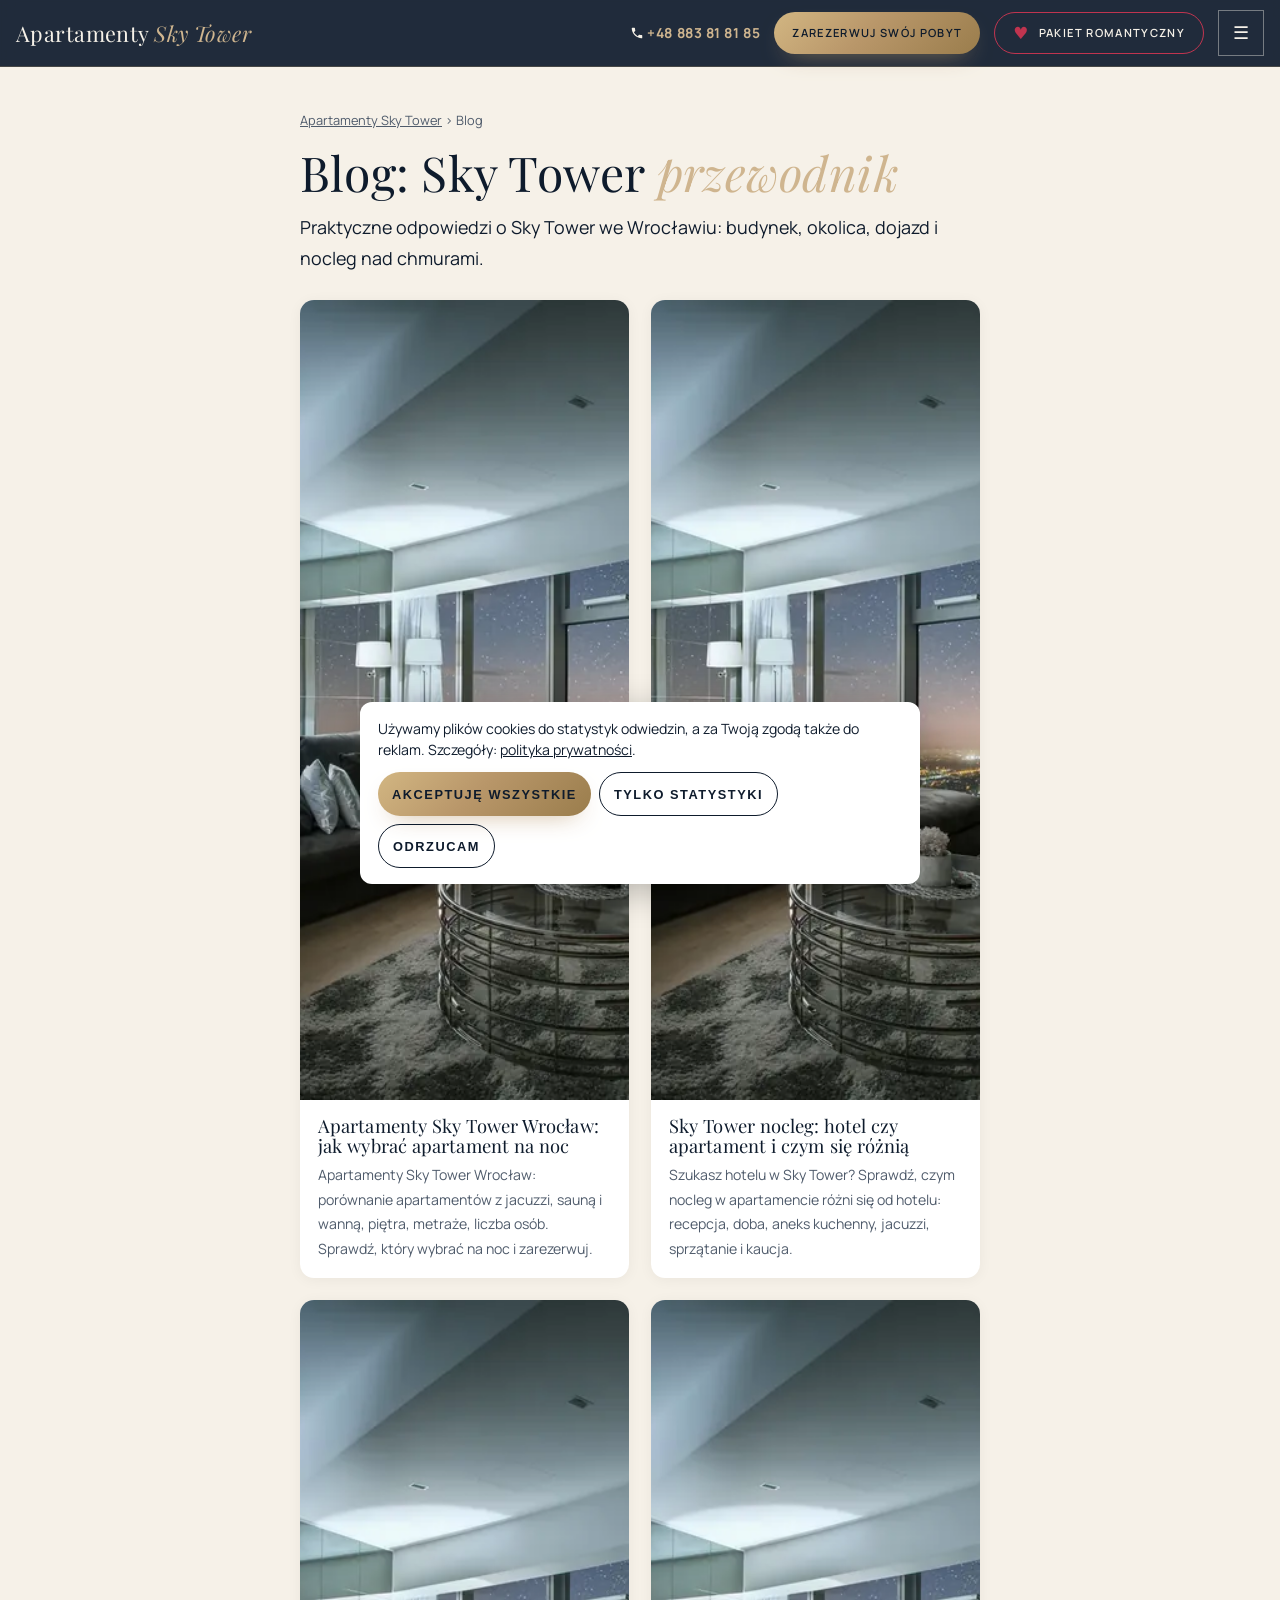
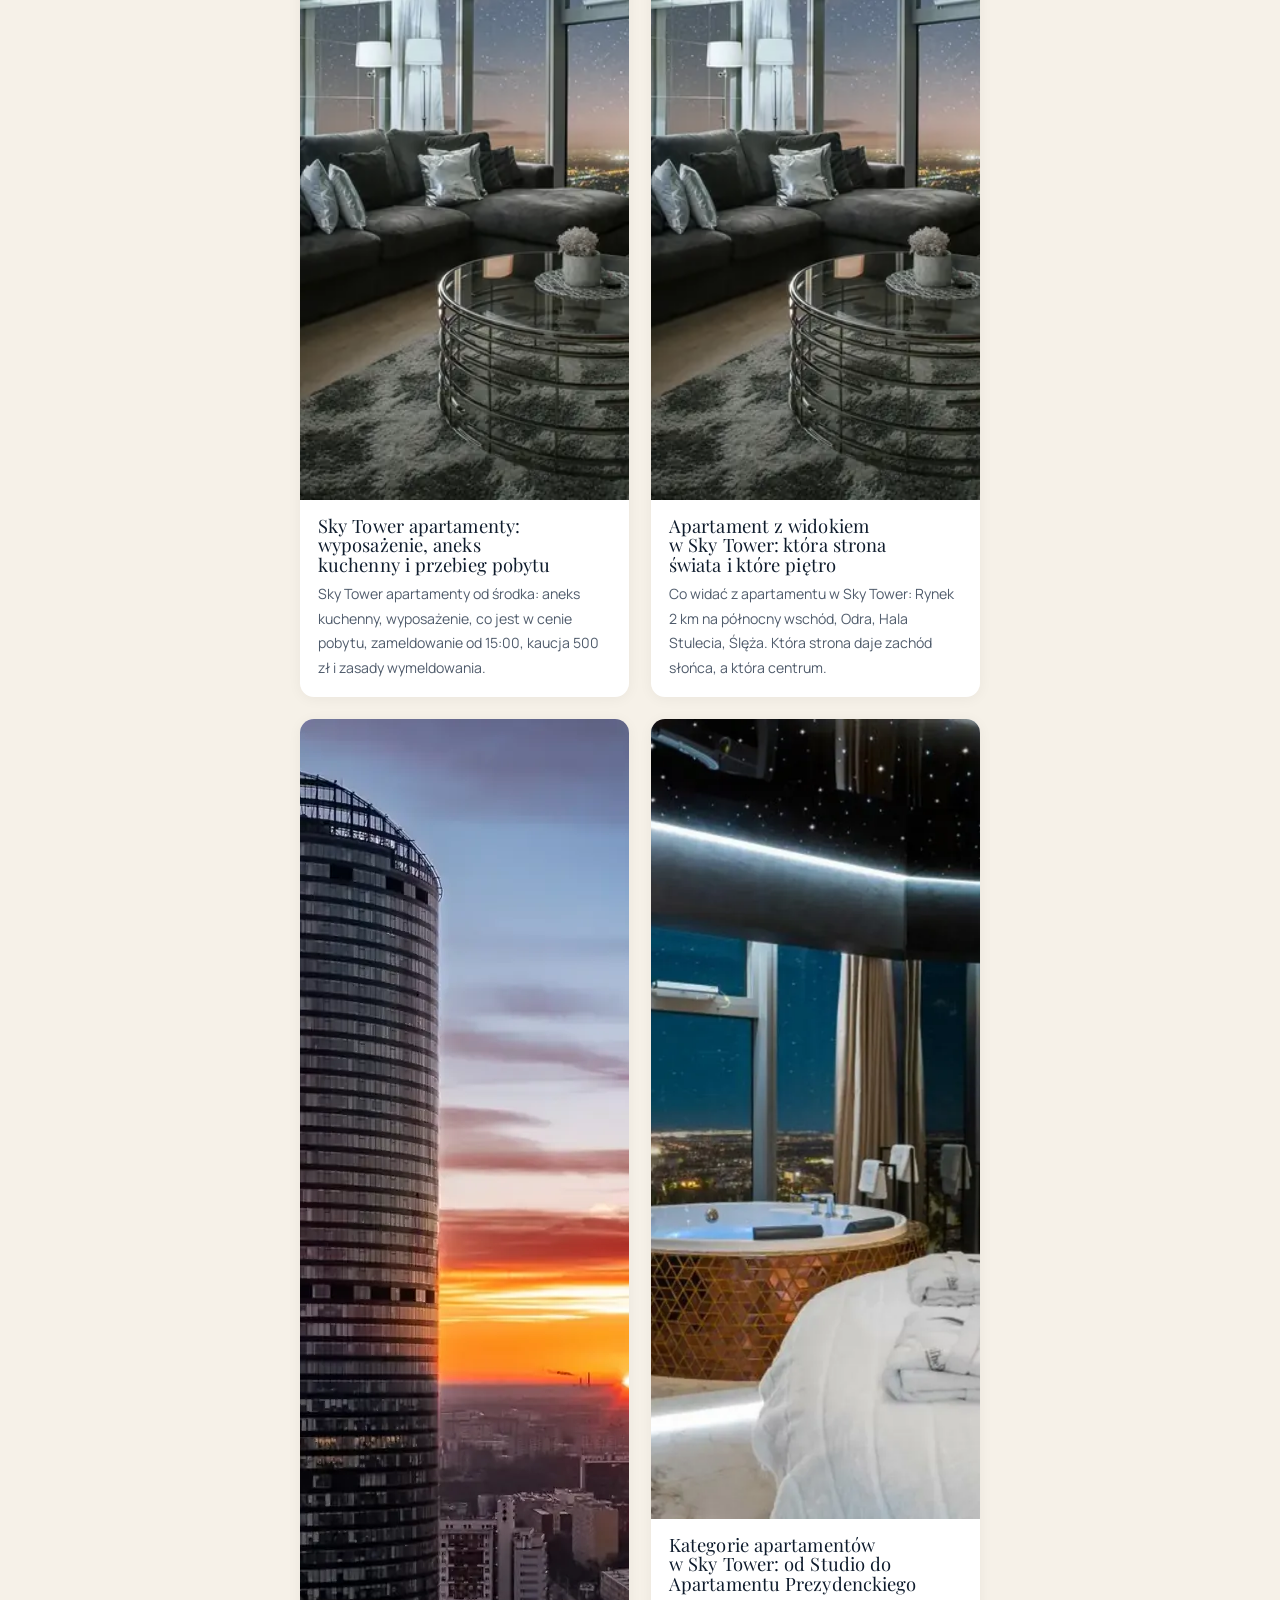
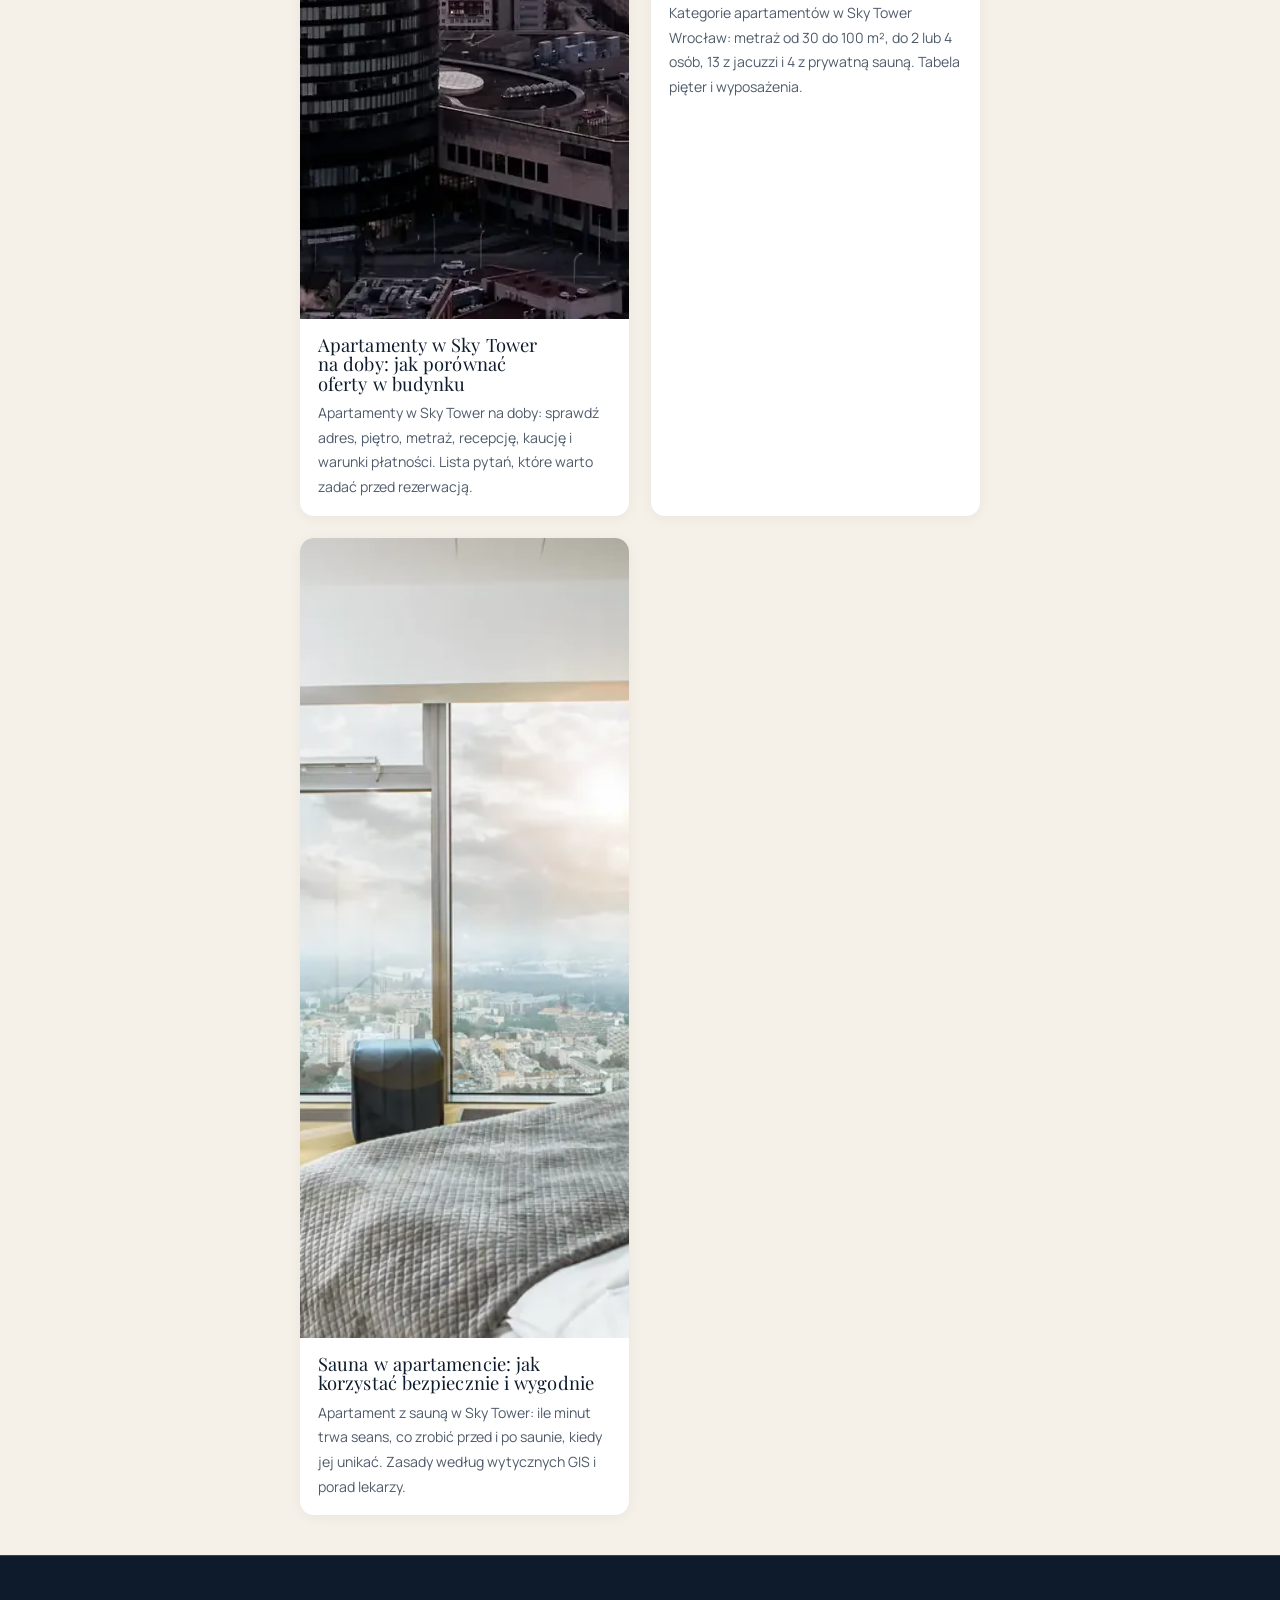
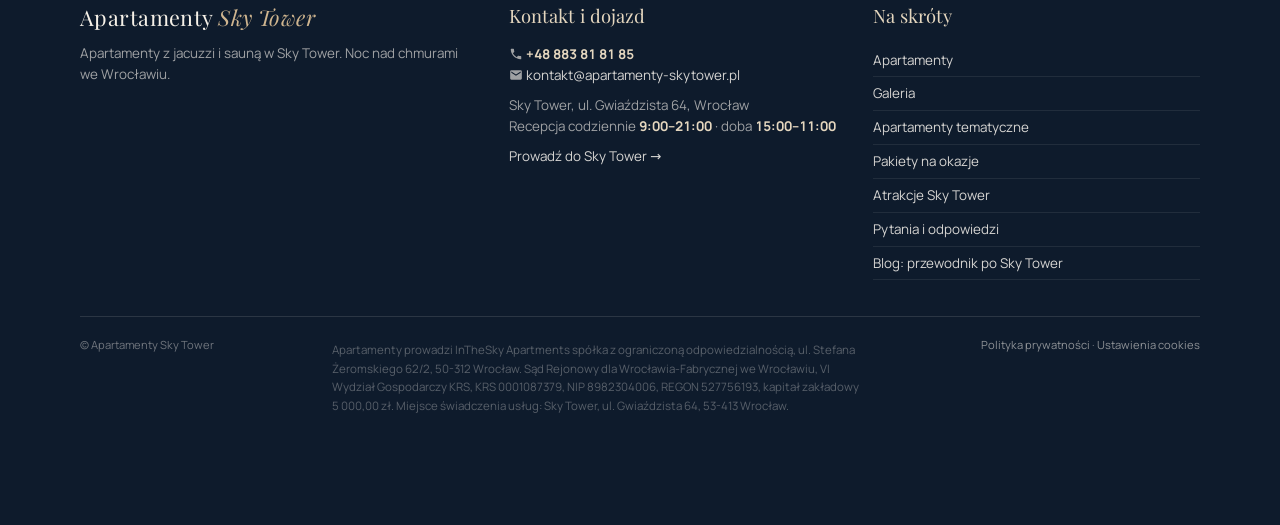
==== commit 8b7fabcc: "Wpis zaplecza: blog/index.html" ====
--- a/blog/index.html
+++ b/blog/index.html
@@ -54,7 +54,7 @@
 <nav class="crumbs" aria-label="Okruszki"><a href="/">Apartamenty Sky Tower</a> › Blog</nav>
 <h1>Blog: Sky Tower <em>przewodnik</em></h1>
 <p class="lead">Praktyczne odpowiedzi o Sky Tower we Wrocławiu: budynek, okolica, dojazd i nocleg nad chmurami.</p>
-<div class="blog-list"><a class="blog-card" href="/blog/sky-tower-nocleg-hotel-czy-apartament-i-czym-sie-roznia/"><img alt="Sky Tower nocleg: hotel czy apartament i czym się różnią" loading="lazy" src="/media/penthouse-38-2.webp" width="1200" height="800"/><div><h2>Sky Tower nocleg: hotel czy apartament i czym się różnią</h2><p>Szukasz hotelu w Sky Tower? Sprawdź, czym nocleg w apartamencie różni się od hotelu: recepcja, doba, aneks kuchenny, jacuzzi, sprzątanie i kaucja.</p></div></a><a class="blog-card" href="/blog/sky-tower-apartamenty-wyposazenie-aneks-kuchenny-i-przebieg-pobytu/"><img alt="Sky Tower apartamenty: wyposażenie, aneks kuchenny i przebieg pobytu" loading="lazy" src="/media/penthouse-38-2.webp" width="1200" height="800"/><div><h2>Sky Tower apartamenty: wyposażenie, aneks kuchenny i przebieg pobytu</h2><p>Sky Tower apartamenty od środka: aneks kuchenny, wyposażenie, co jest w cenie pobytu, zameldowanie od 15:00, kaucja 500 zł i zasady wymeldowania.</p></div></a><a class="blog-card" href="/blog/apartament-z-widokiem-sky-tower/"><img alt="Apartament z widokiem w Sky Tower: która strona świata i które piętro" loading="lazy" src="/media/penthouse-38-2.webp" width="1200" height="800"/><div><h2>Apartament z widokiem w Sky Tower: która strona świata i które piętro</h2><p>Co widać z apartamentu w Sky Tower: Rynek 2 km na północny wschód, Odra, Hala Stulecia, Ślęża. Która strona daje zachód słońca, a która centrum.</p></div></a><a class="blog-card" href="/blog/apartamenty-sky-tower-na-doby/"><img alt="Apartamenty w Sky Tower na doby: jak porównać oferty w budynku" loading="lazy" src="/media/budynek-5b8540b-960.webp" width="960" height="1200"/><div><h2>Apartamenty w Sky Tower na doby: jak porównać oferty w budynku</h2><p>Apartamenty w Sky Tower na doby: sprawdź adres, piętro, metraż, recepcję, kaucję i warunki płatności. Lista pytań, które warto zadać przed rezerwacją.</p></div></a><a class="blog-card" href="/blog/kategorie-apartamentow-sky-tower/"><img alt="Kategorie apartamentów w Sky Tower: od Studio do Apartamentu Prezydenckiego" loading="lazy" src="/media/prezydencki-v2-1.webp" width="1200" height="800"/><div><h2>Kategorie apartamentów w Sky Tower: od Studio do Apartamentu Prezydenckiego</h2><p>Kategorie apartamentów w Sky Tower Wrocław: metraż od 30 do 100 m², do 2 lub 4 osób, 13 z jacuzzi i 4 z prywatną sauną. Tabela pięter i wyposażenia.</p></div></a><a class="blog-card" href="/blog/sauna-w-apartamencie/"><img alt="Sauna w apartamencie: jak korzystać bezpiecznie i wygodnie" loading="lazy" src="/media/superior-sauna-39-v2-1.webp" width="1200" height="800"/><div><h2>Sauna w apartamencie: jak korzystać bezpiecznie i wygodnie</h2><p>Apartament z sauną w Sky Tower: ile minut trwa seans, co zrobić przed i po saunie, kiedy jej unikać. Zasady według wytycznych GIS i porad lekarzy.</p></div></a></div>
+<div class="blog-list"><a class="blog-card" href="/blog/apartamenty-sky-tower-wroclaw-jak-wybrac-apartament-na-noc/"><img alt="Apartamenty Sky Tower Wrocław: jak wybrać apartament na noc" loading="lazy" src="/media/penthouse-38-2.webp" width="1200" height="800"/><div><h2>Apartamenty Sky Tower Wrocław: jak wybrać apartament na noc</h2><p>Apartamenty Sky Tower Wrocław: porównanie apartamentów z jacuzzi, sauną i wanną, piętra, metraże, liczba osób. Sprawdź, który wybrać na noc i zarezerwuj.</p></div></a><a class="blog-card" href="/blog/sky-tower-nocleg-hotel-czy-apartament-i-czym-sie-roznia/"><img alt="Sky Tower nocleg: hotel czy apartament i czym się różnią" loading="lazy" src="/media/penthouse-38-2.webp" width="1200" height="800"/><div><h2>Sky Tower nocleg: hotel czy apartament i czym się różnią</h2><p>Szukasz hotelu w Sky Tower? Sprawdź, czym nocleg w apartamencie różni się od hotelu: recepcja, doba, aneks kuchenny, jacuzzi, sprzątanie i kaucja.</p></div></a><a class="blog-card" href="/blog/sky-tower-apartamenty-wyposazenie-aneks-kuchenny-i-przebieg-pobytu/"><img alt="Sky Tower apartamenty: wyposażenie, aneks kuchenny i przebieg pobytu" loading="lazy" src="/media/penthouse-38-2.webp" width="1200" height="800"/><div><h2>Sky Tower apartamenty: wyposażenie, aneks kuchenny i przebieg pobytu</h2><p>Sky Tower apartamenty od środka: aneks kuchenny, wyposażenie, co jest w cenie pobytu, zameldowanie od 15:00, kaucja 500 zł i zasady wymeldowania.</p></div></a><a class="blog-card" href="/blog/apartament-z-widokiem-sky-tower/"><img alt="Apartament z widokiem w Sky Tower: która strona świata i które piętro" loading="lazy" src="/media/penthouse-38-2.webp" width="1200" height="800"/><div><h2>Apartament z widokiem w Sky Tower: która strona świata i które piętro</h2><p>Co widać z apartamentu w Sky Tower: Rynek 2 km na północny wschód, Odra, Hala Stulecia, Ślęża. Która strona daje zachód słońca, a która centrum.</p></div></a><a class="blog-card" href="/blog/apartamenty-sky-tower-na-doby/"><img alt="Apartamenty w Sky Tower na doby: jak porównać oferty w budynku" loading="lazy" src="/media/budynek-5b8540b-960.webp" width="960" height="1200"/><div><h2>Apartamenty w Sky Tower na doby: jak porównać oferty w budynku</h2><p>Apartamenty w Sky Tower na doby: sprawdź adres, piętro, metraż, recepcję, kaucję i warunki płatności. Lista pytań, które warto zadać przed rezerwacją.</p></div></a><a class="blog-card" href="/blog/kategorie-apartamentow-sky-tower/"><img alt="Kategorie apartamentów w Sky Tower: od Studio do Apartamentu Prezydenckiego" loading="lazy" src="/media/prezydencki-v2-1.webp" width="1200" height="800"/><div><h2>Kategorie apartamentów w Sky Tower: od Studio do Apartamentu Prezydenckiego</h2><p>Kategorie apartamentów w Sky Tower Wrocław: metraż od 30 do 100 m², do 2 lub 4 osób, 13 z jacuzzi i 4 z prywatną sauną. Tabela pięter i wyposażenia.</p></div></a><a class="blog-card" href="/blog/sauna-w-apartamencie/"><img alt="Sauna w apartamencie: jak korzystać bezpiecznie i wygodnie" loading="lazy" src="/media/superior-sauna-39-v2-1.webp" width="1200" height="800"/><div><h2>Sauna w apartamencie: jak korzystać bezpiecznie i wygodnie</h2><p>Apartament z sauną w Sky Tower: ile minut trwa seans, co zrobić przed i po saunie, kiedy jej unikać. Zasady według wytycznych GIS i porad lekarzy.</p></div></a></div>
 </div></main>
 <footer id="kontakt">
 <div class="wrap">
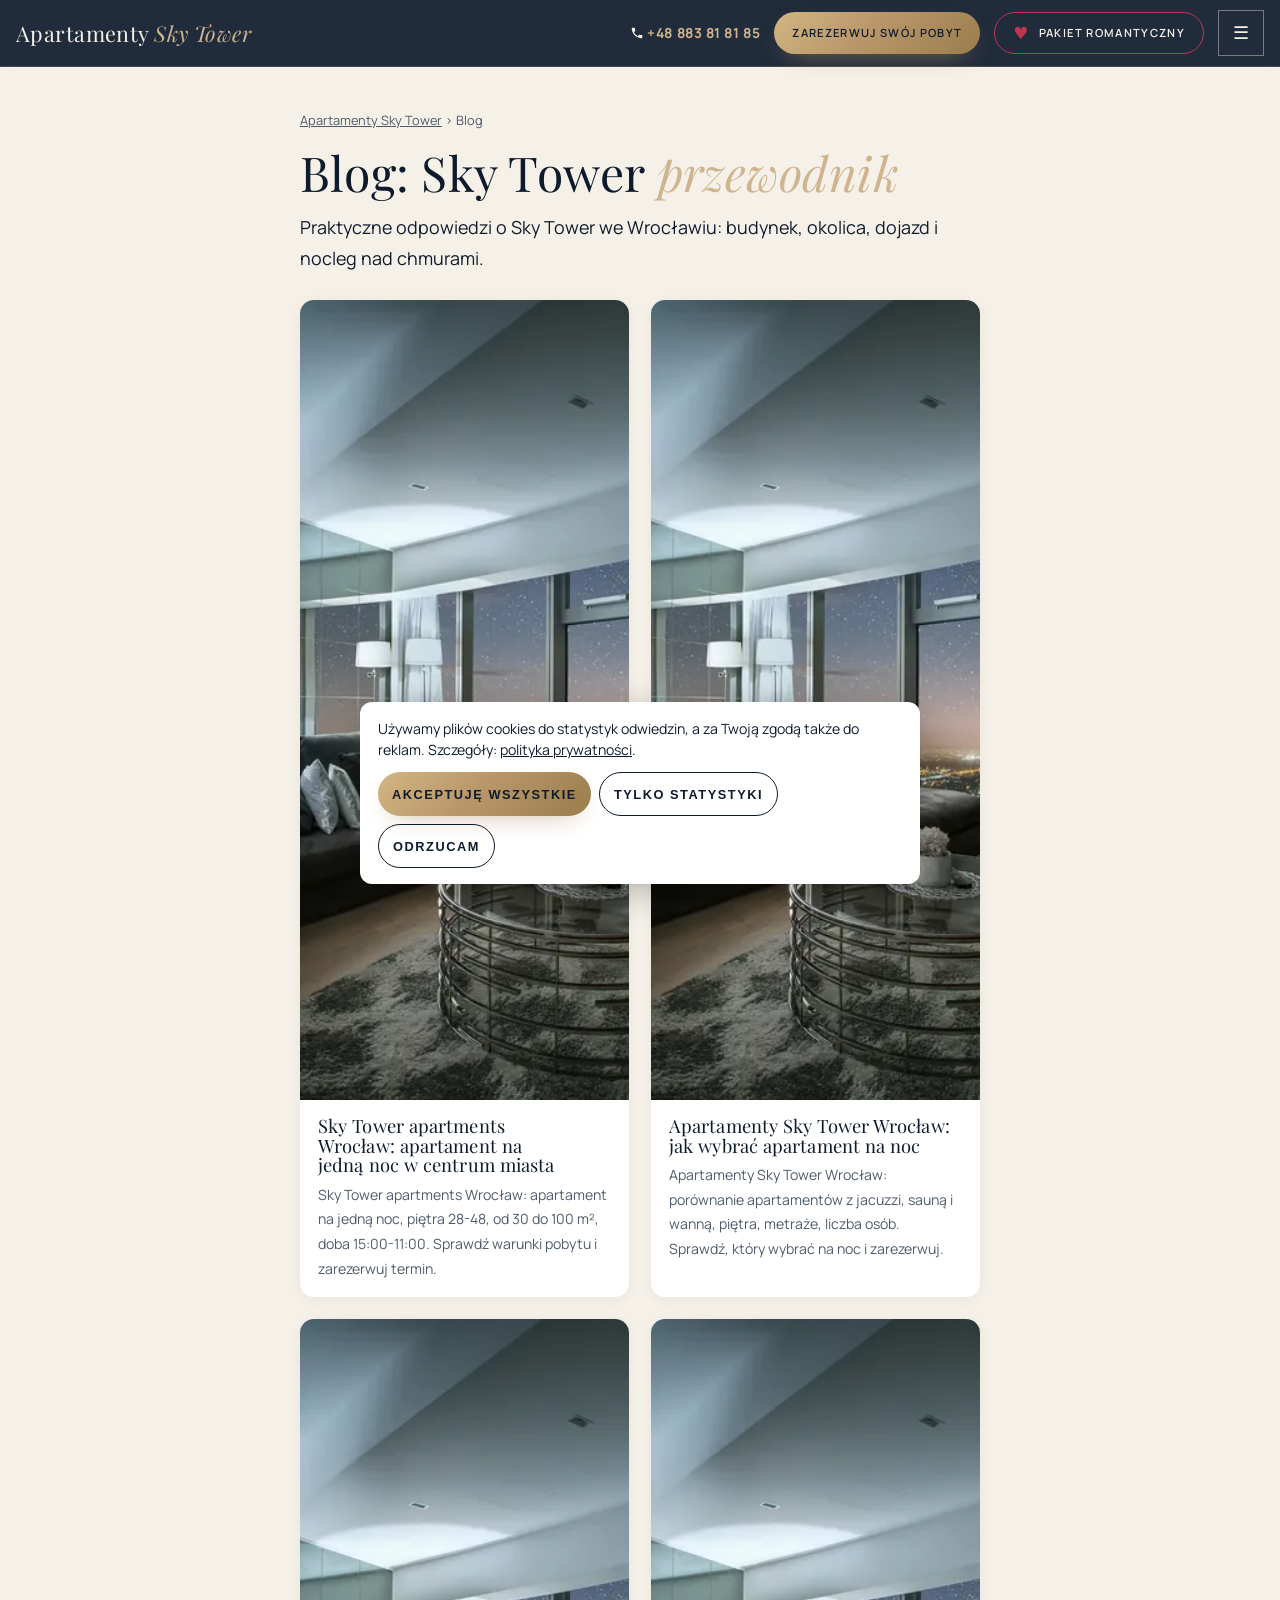
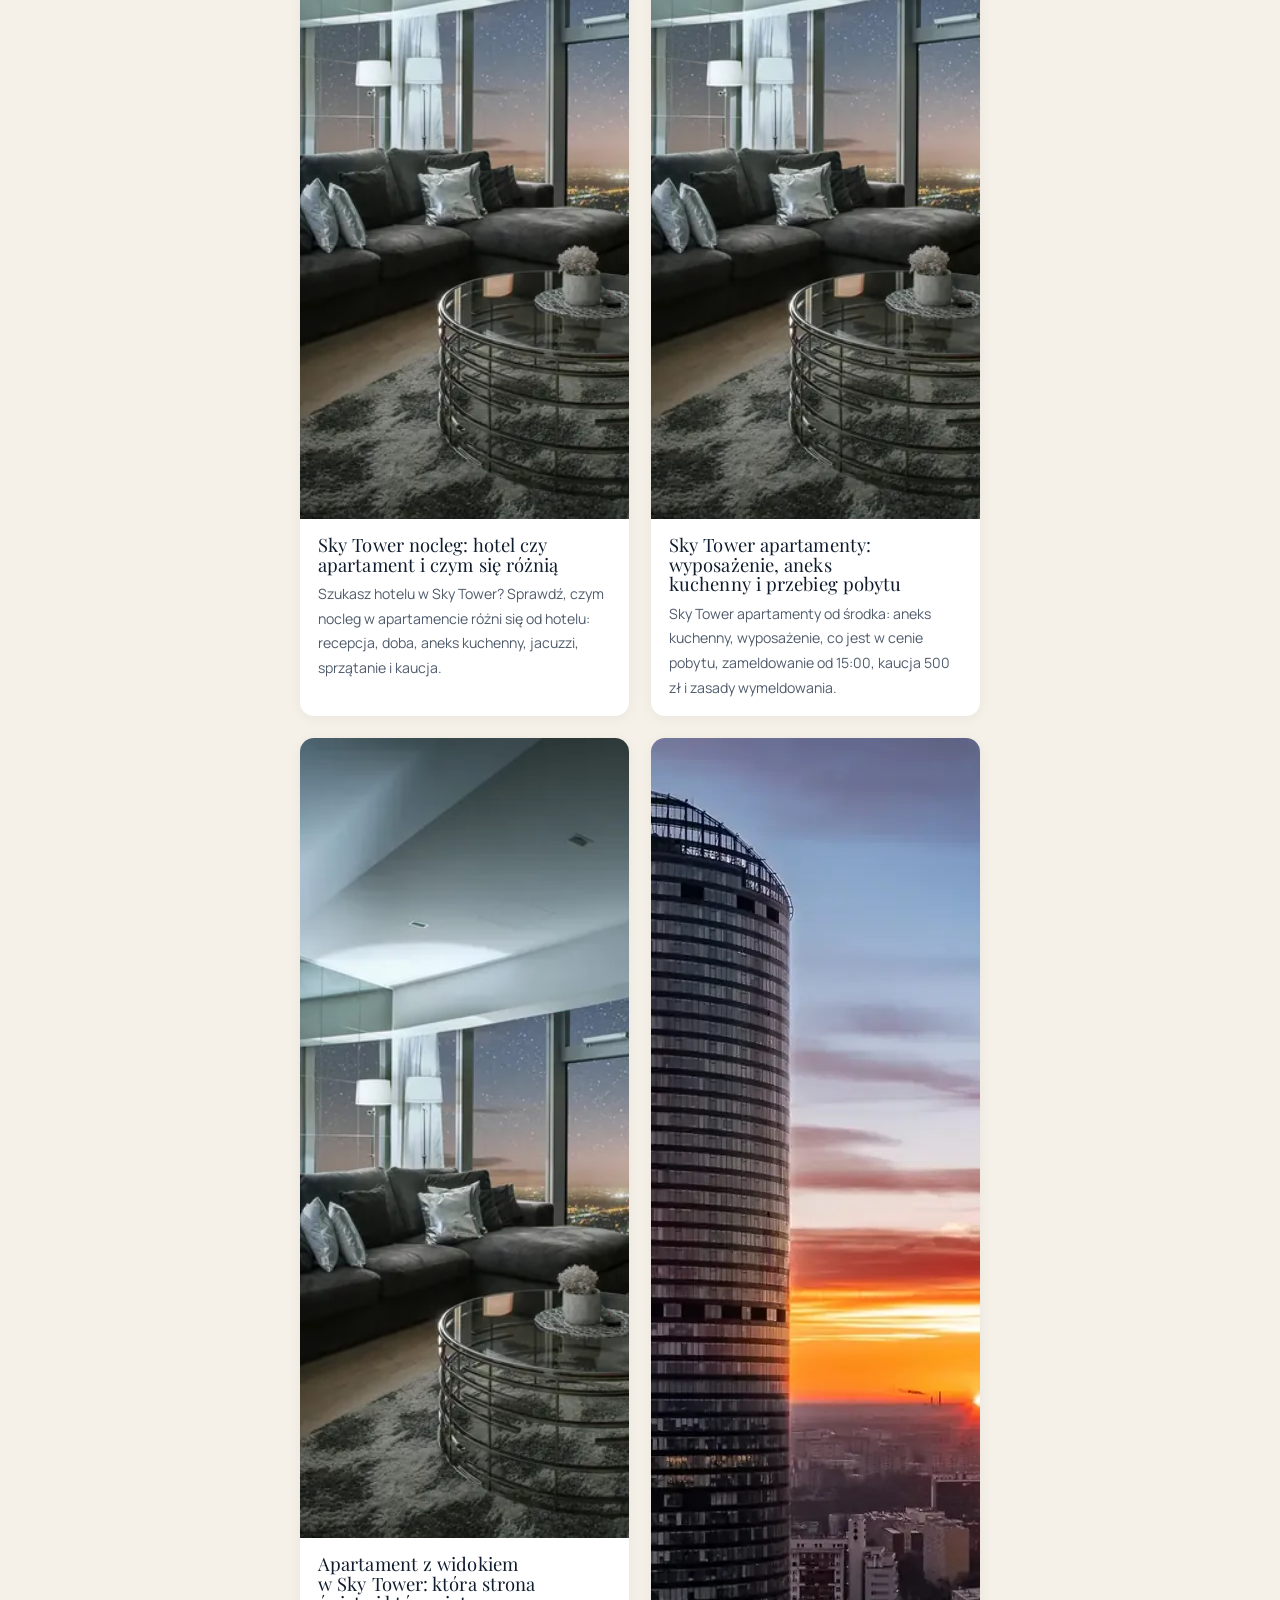
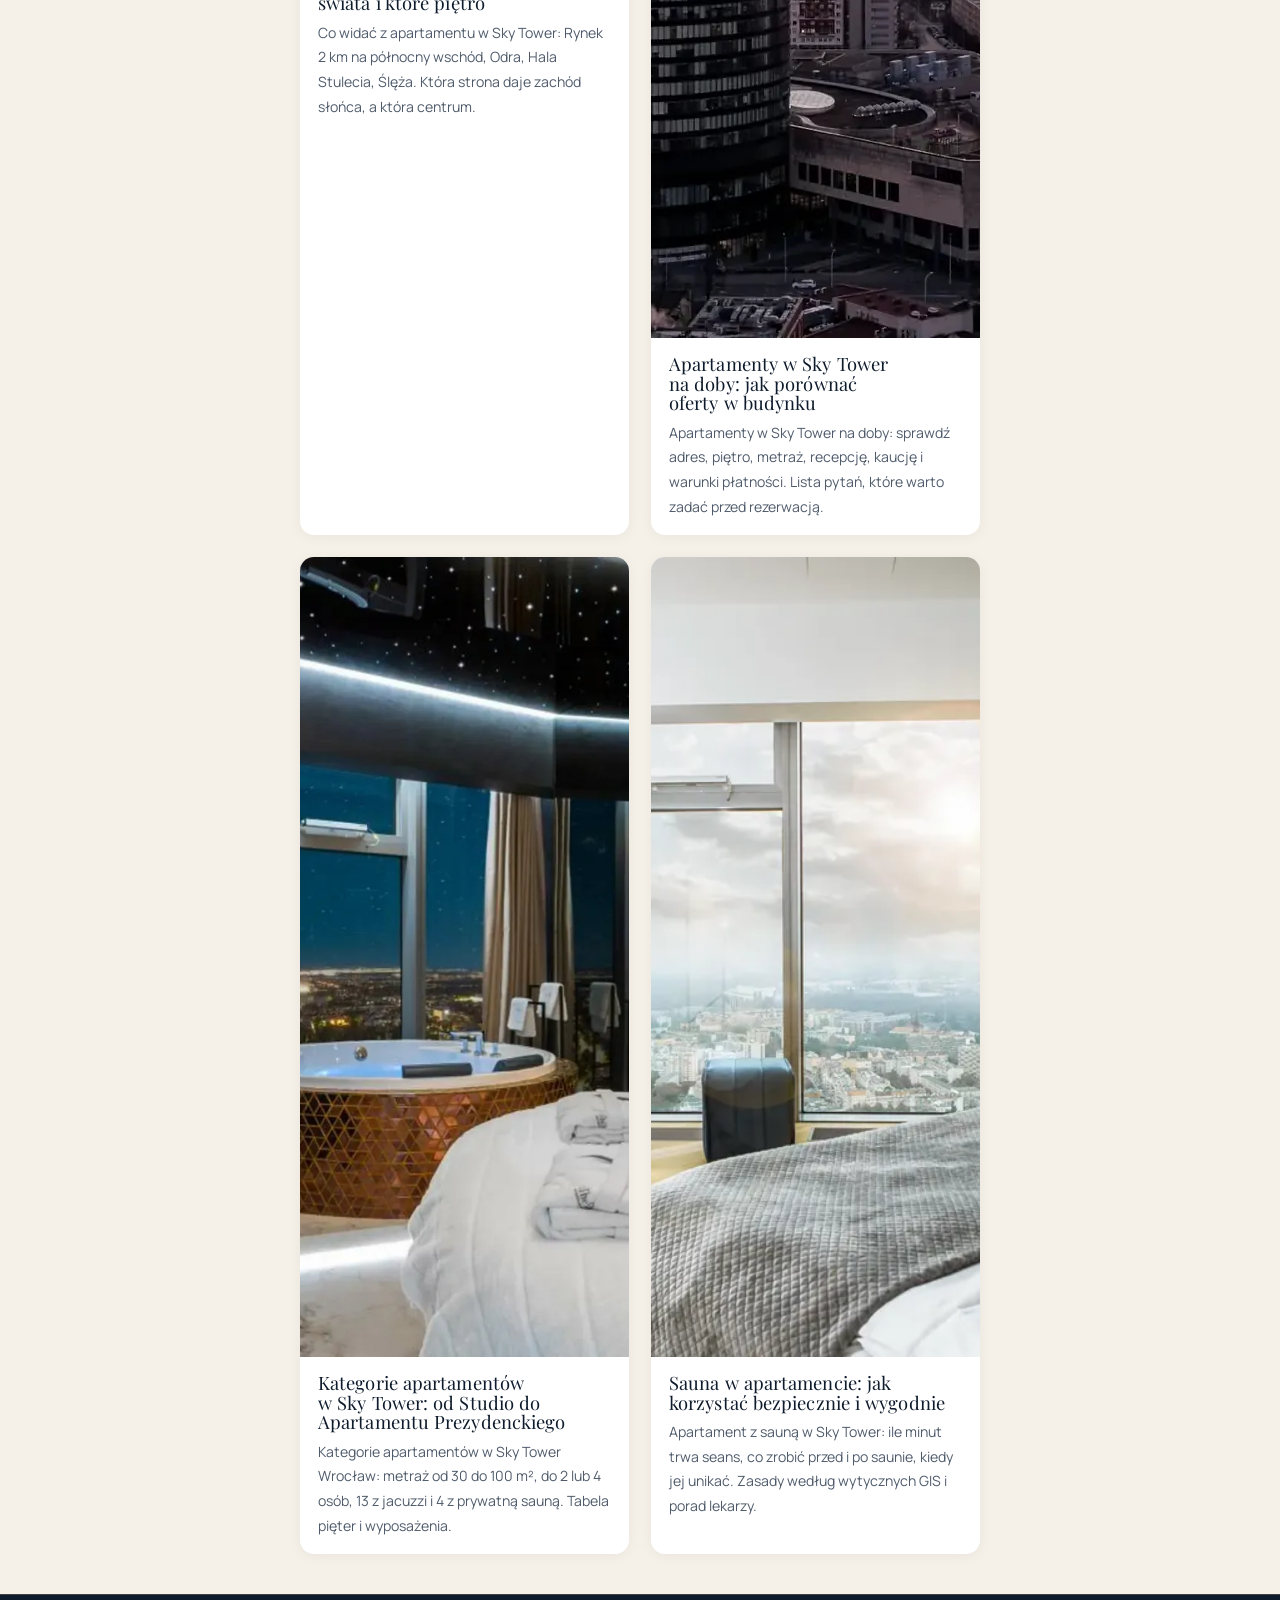
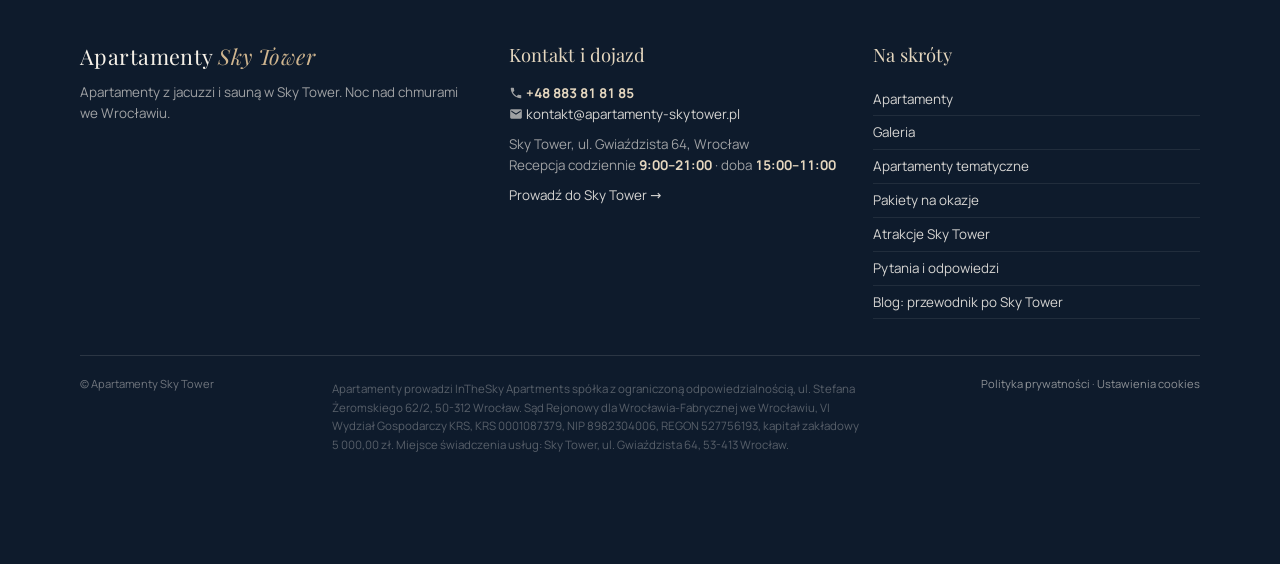
==== commit d5d72481: "Wpis zaplecza: blog/index.html" ====
--- a/blog/index.html
+++ b/blog/index.html
@@ -54,7 +54,7 @@
 <nav class="crumbs" aria-label="Okruszki"><a href="/">Apartamenty Sky Tower</a> › Blog</nav>
 <h1>Blog: Sky Tower <em>przewodnik</em></h1>
 <p class="lead">Praktyczne odpowiedzi o Sky Tower we Wrocławiu: budynek, okolica, dojazd i nocleg nad chmurami.</p>
-<div class="blog-list"><a class="blog-card" href="/blog/apartamenty-sky-tower-wroclaw-jak-wybrac-apartament-na-noc/"><img alt="Apartamenty Sky Tower Wrocław: jak wybrać apartament na noc" loading="lazy" src="/media/penthouse-38-2.webp" width="1200" height="800"/><div><h2>Apartamenty Sky Tower Wrocław: jak wybrać apartament na noc</h2><p>Apartamenty Sky Tower Wrocław: porównanie apartamentów z jacuzzi, sauną i wanną, piętra, metraże, liczba osób. Sprawdź, który wybrać na noc i zarezerwuj.</p></div></a><a class="blog-card" href="/blog/sky-tower-nocleg-hotel-czy-apartament-i-czym-sie-roznia/"><img alt="Sky Tower nocleg: hotel czy apartament i czym się różnią" loading="lazy" src="/media/penthouse-38-2.webp" width="1200" height="800"/><div><h2>Sky Tower nocleg: hotel czy apartament i czym się różnią</h2><p>Szukasz hotelu w Sky Tower? Sprawdź, czym nocleg w apartamencie różni się od hotelu: recepcja, doba, aneks kuchenny, jacuzzi, sprzątanie i kaucja.</p></div></a><a class="blog-card" href="/blog/sky-tower-apartamenty-wyposazenie-aneks-kuchenny-i-przebieg-pobytu/"><img alt="Sky Tower apartamenty: wyposażenie, aneks kuchenny i przebieg pobytu" loading="lazy" src="/media/penthouse-38-2.webp" width="1200" height="800"/><div><h2>Sky Tower apartamenty: wyposażenie, aneks kuchenny i przebieg pobytu</h2><p>Sky Tower apartamenty od środka: aneks kuchenny, wyposażenie, co jest w cenie pobytu, zameldowanie od 15:00, kaucja 500 zł i zasady wymeldowania.</p></div></a><a class="blog-card" href="/blog/apartament-z-widokiem-sky-tower/"><img alt="Apartament z widokiem w Sky Tower: która strona świata i które piętro" loading="lazy" src="/media/penthouse-38-2.webp" width="1200" height="800"/><div><h2>Apartament z widokiem w Sky Tower: która strona świata i które piętro</h2><p>Co widać z apartamentu w Sky Tower: Rynek 2 km na północny wschód, Odra, Hala Stulecia, Ślęża. Która strona daje zachód słońca, a która centrum.</p></div></a><a class="blog-card" href="/blog/apartamenty-sky-tower-na-doby/"><img alt="Apartamenty w Sky Tower na doby: jak porównać oferty w budynku" loading="lazy" src="/media/budynek-5b8540b-960.webp" width="960" height="1200"/><div><h2>Apartamenty w Sky Tower na doby: jak porównać oferty w budynku</h2><p>Apartamenty w Sky Tower na doby: sprawdź adres, piętro, metraż, recepcję, kaucję i warunki płatności. Lista pytań, które warto zadać przed rezerwacją.</p></div></a><a class="blog-card" href="/blog/kategorie-apartamentow-sky-tower/"><img alt="Kategorie apartamentów w Sky Tower: od Studio do Apartamentu Prezydenckiego" loading="lazy" src="/media/prezydencki-v2-1.webp" width="1200" height="800"/><div><h2>Kategorie apartamentów w Sky Tower: od Studio do Apartamentu Prezydenckiego</h2><p>Kategorie apartamentów w Sky Tower Wrocław: metraż od 30 do 100 m², do 2 lub 4 osób, 13 z jacuzzi i 4 z prywatną sauną. Tabela pięter i wyposażenia.</p></div></a><a class="blog-card" href="/blog/sauna-w-apartamencie/"><img alt="Sauna w apartamencie: jak korzystać bezpiecznie i wygodnie" loading="lazy" src="/media/superior-sauna-39-v2-1.webp" width="1200" height="800"/><div><h2>Sauna w apartamencie: jak korzystać bezpiecznie i wygodnie</h2><p>Apartament z sauną w Sky Tower: ile minut trwa seans, co zrobić przed i po saunie, kiedy jej unikać. Zasady według wytycznych GIS i porad lekarzy.</p></div></a></div>
+<div class="blog-list"><a class="blog-card" href="/blog/sky-tower-apartments-wroclaw-apartament-na-jedna-noc-w-centrum-miasta/"><img alt="Sky Tower apartments Wrocław: apartament na jedną noc w centrum miasta" loading="lazy" src="/media/penthouse-38-2.webp" width="1200" height="800"/><div><h2>Sky Tower apartments Wrocław: apartament na jedną noc w centrum miasta</h2><p>Sky Tower apartments Wrocław: apartament na jedną noc, piętra 28-48, od 30 do 100 m², doba 15:00-11:00. Sprawdź warunki pobytu i zarezerwuj termin.</p></div></a><a class="blog-card" href="/blog/apartamenty-sky-tower-wroclaw-jak-wybrac-apartament-na-noc/"><img alt="Apartamenty Sky Tower Wrocław: jak wybrać apartament na noc" loading="lazy" src="/media/penthouse-38-2.webp" width="1200" height="800"/><div><h2>Apartamenty Sky Tower Wrocław: jak wybrać apartament na noc</h2><p>Apartamenty Sky Tower Wrocław: porównanie apartamentów z jacuzzi, sauną i wanną, piętra, metraże, liczba osób. Sprawdź, który wybrać na noc i zarezerwuj.</p></div></a><a class="blog-card" href="/blog/sky-tower-nocleg-hotel-czy-apartament-i-czym-sie-roznia/"><img alt="Sky Tower nocleg: hotel czy apartament i czym się różnią" loading="lazy" src="/media/penthouse-38-2.webp" width="1200" height="800"/><div><h2>Sky Tower nocleg: hotel czy apartament i czym się różnią</h2><p>Szukasz hotelu w Sky Tower? Sprawdź, czym nocleg w apartamencie różni się od hotelu: recepcja, doba, aneks kuchenny, jacuzzi, sprzątanie i kaucja.</p></div></a><a class="blog-card" href="/blog/sky-tower-apartamenty-wyposazenie-aneks-kuchenny-i-przebieg-pobytu/"><img alt="Sky Tower apartamenty: wyposażenie, aneks kuchenny i przebieg pobytu" loading="lazy" src="/media/penthouse-38-2.webp" width="1200" height="800"/><div><h2>Sky Tower apartamenty: wyposażenie, aneks kuchenny i przebieg pobytu</h2><p>Sky Tower apartamenty od środka: aneks kuchenny, wyposażenie, co jest w cenie pobytu, zameldowanie od 15:00, kaucja 500 zł i zasady wymeldowania.</p></div></a><a class="blog-card" href="/blog/apartament-z-widokiem-sky-tower/"><img alt="Apartament z widokiem w Sky Tower: która strona świata i które piętro" loading="lazy" src="/media/penthouse-38-2.webp" width="1200" height="800"/><div><h2>Apartament z widokiem w Sky Tower: która strona świata i które piętro</h2><p>Co widać z apartamentu w Sky Tower: Rynek 2 km na północny wschód, Odra, Hala Stulecia, Ślęża. Która strona daje zachód słońca, a która centrum.</p></div></a><a class="blog-card" href="/blog/apartamenty-sky-tower-na-doby/"><img alt="Apartamenty w Sky Tower na doby: jak porównać oferty w budynku" loading="lazy" src="/media/budynek-5b8540b-960.webp" width="960" height="1200"/><div><h2>Apartamenty w Sky Tower na doby: jak porównać oferty w budynku</h2><p>Apartamenty w Sky Tower na doby: sprawdź adres, piętro, metraż, recepcję, kaucję i warunki płatności. Lista pytań, które warto zadać przed rezerwacją.</p></div></a><a class="blog-card" href="/blog/kategorie-apartamentow-sky-tower/"><img alt="Kategorie apartamentów w Sky Tower: od Studio do Apartamentu Prezydenckiego" loading="lazy" src="/media/prezydencki-v2-1.webp" width="1200" height="800"/><div><h2>Kategorie apartamentów w Sky Tower: od Studio do Apartamentu Prezydenckiego</h2><p>Kategorie apartamentów w Sky Tower Wrocław: metraż od 30 do 100 m², do 2 lub 4 osób, 13 z jacuzzi i 4 z prywatną sauną. Tabela pięter i wyposażenia.</p></div></a><a class="blog-card" href="/blog/sauna-w-apartamencie/"><img alt="Sauna w apartamencie: jak korzystać bezpiecznie i wygodnie" loading="lazy" src="/media/superior-sauna-39-v2-1.webp" width="1200" height="800"/><div><h2>Sauna w apartamencie: jak korzystać bezpiecznie i wygodnie</h2><p>Apartament z sauną w Sky Tower: ile minut trwa seans, co zrobić przed i po saunie, kiedy jej unikać. Zasady według wytycznych GIS i porad lekarzy.</p></div></a></div>
 </div></main>
 <footer id="kontakt">
 <div class="wrap">
